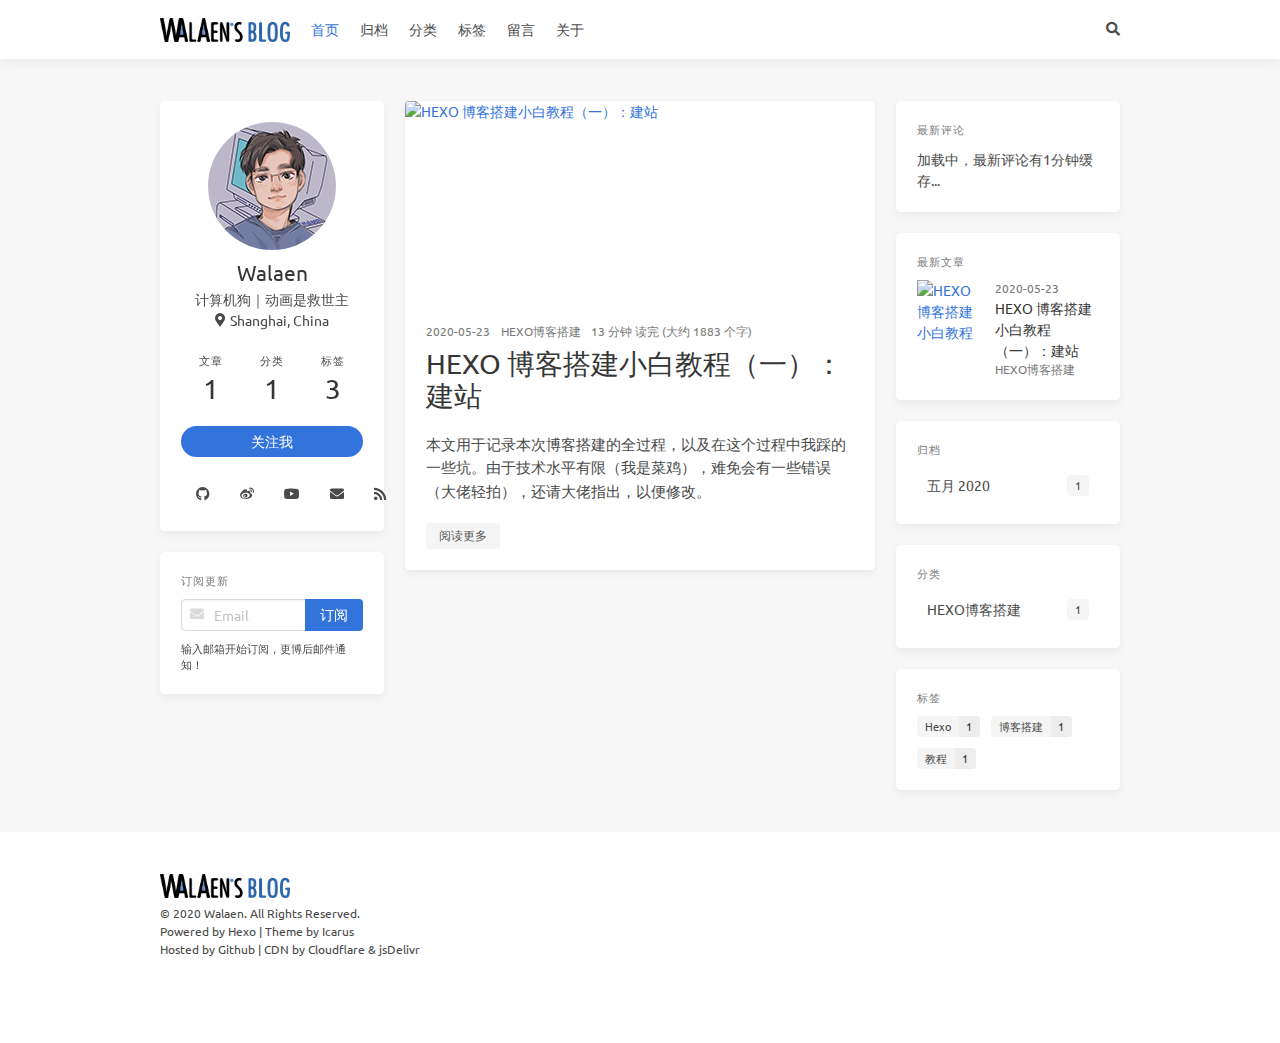
==== index.html @ 6ec8a06a "update 0523" ====
<!doctype html>
<html lang="zh"><head><meta charset="utf-8"><meta name="generator" content="Hexo 4.2.0"><meta name="viewport" content="width=device-width, initial-scale=1, maximum-scale=1"><meta><title>Walaen&#039;s blog</title><meta description="Walaen的个人博客，学习技术，分享生活"><meta property="og:type" content="blog"><meta property="og:title" content="Walaen&#039;s blog"><meta property="og:url" content="https://walaen.com/"><meta property="og:site_name" content="Walaen&#039;s blog"><meta property="og:description" content="Walaen的个人博客，学习技术，分享生活"><meta property="og:locale" content="zh_CN"><meta property="og:image" content="https://walaen.com/img/og_image.png"><meta property="article:author" content="Walaen"><meta property="article:tag" content="walaen"><meta property="article:tag" content="machine-learning"><meta property="article:tag" content="机器学习"><meta property="twitter:card" content="summary"><meta property="twitter:image" content="/img/og_image.png"><script type="application/ld+json">{"@context":"https://schema.org","@type":"BlogPosting","mainEntityOfPage":{"@type":"WebPage","@id":"https://walaen.com"},"headline":"Walaen's blog","image":["https://walaen.com/img/og_image.png"],"author":{"@type":"Person","name":"Walaen"},"description":"Walaen的个人博客，学习技术，分享生活"}</script><link rel="icon" href="/img/favicon.svg"><link rel="stylesheet" href="https://cdnjs.loli.net/ajax/libs/font-awesome/5.12.0/css/all.min.css"><link rel="stylesheet" href="https://cdn.jsdelivr.net/npm/highlight.js@9.12.0/styles/atom-one-dark.css"><link rel="stylesheet" href="https://fonts.loli.net/css2?family=Ubuntu:wght@400;600&amp;family=Source+Code+Pro"><link rel="stylesheet" href="/css/default.css"><style>body>.footer,body>.navbar,body>.section{opacity:0}</style><!--!--><!--!--><link rel="stylesheet" href="https://cdn.jsdelivr.net/npm/lightgallery@1.6.8/dist/css/lightgallery.min.css"><link rel="stylesheet" href="https://cdn.jsdelivr.net/npm/justifiedGallery@3.7.0/dist/css/justifiedGallery.min.css"><!--!--><script src="https://cdn.jsdelivr.net/npm/pace-js@1.0.2/pace.min.js"></script></head><body class="is-3-column"><nav class="navbar navbar-main"><div class="container"><div class="navbar-brand justify-content-center"><a class="navbar-item navbar-logo" href="/"><img src="/img/logo.png" alt="Walaen&#039;s blog" height="28"></a></div><div class="navbar-menu"><div class="navbar-start"><a class="navbar-item is-active" href="/">首页</a><a class="navbar-item" href="/archives">归档</a><a class="navbar-item" href="/categories">分类</a><a class="navbar-item" href="/tags">标签</a><a class="navbar-item" href="/message">留言</a><a class="navbar-item" href="/about">关于</a></div><div class="navbar-end"><a class="navbar-item search" title="搜索" href="javascript:;" rel="external nofollow noreferrer"><i class="fas fa-search"></i></a></div></div></div></nav><section class="section"><div class="container"><div class="columns"><div class="column order-2 column-main is-8-tablet is-9-desktop is-6-widescreen"><div class="card"><div class="card-image"><a class="image is-7by3" href="/posts/10365.html"><img class="thumbnail" src="https://cdn.jsdelivr.net/gh/walaen/blog-img/2020/20200520000636.png" alt="HEXO 博客搭建小白教程（一）：建站"></a></div><article class="card-content article" role="article"><div class="article-meta size-small is-uppercase level is-mobile"><div class="level-left"><time class="level-item" dateTime="2020-05-23T05:00:00.000Z" title="2020-05-23T05:00:00.000Z">2020-05-23</time><span class="level-item"><a class="link-muted" href="/categories/HEXO%E5%8D%9A%E5%AE%A2%E6%90%AD%E5%BB%BA/">HEXO博客搭建</a></span><span class="level-item">13 分钟 读完 (大约 1883 个字)</span></div></div><h1 class="title is-3 is-size-4-mobile"><a class="link-muted" href="/posts/10365.html">HEXO 博客搭建小白教程（一）：建站</a></h1><div class="content"><p>本文用于记录本次博客搭建的全过程，以及在这个过程中我踩的一些坑。由于技术水平有限（我是菜鸡），难免会有一些错误（大佬轻拍），还请大佬指出，以便修改。</p></div><a class="article-more button is-small size-small" href="/posts/10365.html#more">阅读更多</a></article></div></div><div class="column column-left is-4-tablet is-3-desktop is-3-widescreen  order-1 is-sticky"><!--!--><div class="card widget"><div class="card-content"><nav class="level"><div class="level-item has-text-centered flex-shrink-1"><div><figure class="image is-128x128 mx-auto mb-2"><img class="is-rounded" src="/img/avatar.png" alt="Walaen"></figure><p class="title is-size-4 is-block line-height-inherit">Walaen</p><p class="is-size-6 is-block">计算机狗｜动画是救世主</p><p class="is-size-6 is-flex justify-content-center"><i class="fas fa-map-marker-alt mr-1"></i><span>Shanghai, China</span></p></div></div></nav><nav class="level is-mobile"><div class="level-item has-text-centered is-marginless"><div><p class="heading">文章</p><a href="/archives"><p class="title">1</p></a></div></div><div class="level-item has-text-centered is-marginless"><div><p class="heading">分类</p><a href="/categories"><p class="title">1</p></a></div></div><div class="level-item has-text-centered is-marginless"><div><p class="heading">标签</p><a href="/tags"><p class="title">3</p></a></div></div></nav><div class="level"><a class="level-item button is-primary is-rounded" href="https://github.com/walaen" target="_blank" rel="noopener external nofollow noreferrer">关注我</a></div><div class="level is-mobile"><a class="level-item button is-transparent is-marginless" target="_blank" rel="noopener external nofollow noreferrer" title="Github" href="https://github.com/walaen"><i class="fab fa-github"></i></a><a class="level-item button is-transparent is-marginless" target="_blank" rel="noopener external nofollow noreferrer" title="Weibo" href="https://weibo.com/u/7431775168"><i class="fab fa-weibo"></i></a><a class="level-item button is-transparent is-marginless" target="_blank" rel="noopener external nofollow noreferrer" title="Bilibili" href="https://space.bilibili.com/14828141"><i class="fab fa-youtube"></i></a><a class="level-item button is-transparent is-marginless" target="_blank" rel="noopener" title="Email" href="mailto:admin@walaen.com"><i class="fa fa-envelope"></i></a><a class="level-item button is-transparent is-marginless" target="_blank" rel="noopener" title="RSS" href="/atom.xml"><i class="fas fa-rss"></i></a></div></div></div><div class="card widget"><div class="card-content"><div class="menu"><h3 class="menu-label">订阅更新</h3><form action="https://feedburner.google.com/fb/a/mailverify" method="post" target="popupwindow" onsubmit="window.open(&#039;https://feedburner.google.com/fb/a/mailverify?uri=WalaensBlog&#039;,&#039;popupwindow&#039;,&#039;scrollbars=yes,width=550,height=520&#039;);return true"><input type="hidden" value="WalaensBlog" name="uri"><input type="hidden" name="loc" value="en_US"><div class="field has-addons"><div class="control has-icons-left is-expanded"><input class="input" name="email" type="email" placeholder="Email"><span class="icon is-small is-left"><i class="fas fa-envelope"></i></span></div><div class="control"><input class="button is-primary" type="submit" value="订阅"></div></div><p class="help">输入邮箱开始订阅，更博后邮件通知！</p></form></div></div></div><div class="column-right-shadow is-hidden-widescreen"></div></div><div class="column column-right is-4-tablet is-3-desktop is-3-widescreen is-hidden-touch is-hidden-desktop-only order-3"><div class="card widget"><div class="card-content"><h3 class="menu-label">最新评论</h3><span class="body_hot_comment">加载中，最新评论有1分钟缓存...</span></div></div><div class="card widget"><div class="card-content"><h3 class="menu-label">最新文章</h3><article class="media"><a class="media-left" href="/posts/10365.html"><p class="image is-64x64"><img class="thumbnail" src="https://cdn.jsdelivr.net/gh/walaen/blog-img/2020/20200520000636.png" alt="HEXO 博客搭建小白教程（一）：建站"></p></a><div class="media-content size-small"><p><time dateTime="2020-05-23T05:00:00.000Z">2020-05-23</time></p><p class="title is-6"><a class="link-muted" href="/posts/10365.html">HEXO 博客搭建小白教程（一）：建站</a></p><p class="is-uppercase"><a class="link-muted" href="/categories/HEXO%E5%8D%9A%E5%AE%A2%E6%90%AD%E5%BB%BA/">HEXO博客搭建</a></p></div></article></div></div><div class="card widget"><div class="card-content"><div class="menu"><h3 class="menu-label">归档</h3><ul class="menu-list"><li><a class="level is-mobile is-marginless" href="/archives/2020/05/"><span class="level-start"><span class="level-item">五月 2020</span></span><span class="level-end"><span class="level-item tag">1</span></span></a></li></ul></div></div></div><div class="card widget"><div class="card-content"><div class="menu"><h3 class="menu-label">分类</h3><ul class="menu-list"><li><a class="level is-mobile is-marginless" href="/categories/HEXO%E5%8D%9A%E5%AE%A2%E6%90%AD%E5%BB%BA/"><span class="level-start"><span class="level-item">HEXO博客搭建</span></span><span class="level-end"><span class="level-item tag">1</span></span></a></li></ul></div></div></div><div class="card widget"><div class="card-content"><div class="menu"><h3 class="menu-label">标签</h3><div class="field is-grouped is-grouped-multiline"><div class="control"><a class="tags has-addons" href="/tags/Hexo/"><span class="tag">Hexo</span><span class="tag is-grey-lightest">1</span></a></div><div class="control"><a class="tags has-addons" href="/tags/%E5%8D%9A%E5%AE%A2%E6%90%AD%E5%BB%BA/"><span class="tag">博客搭建</span><span class="tag is-grey-lightest">1</span></a></div><div class="control"><a class="tags has-addons" href="/tags/%E6%95%99%E7%A8%8B/"><span class="tag">教程</span><span class="tag is-grey-lightest">1</span></a></div></div></div></div></div></div></div></div></section><footer class="footer"><div class="container"><div class="level"><div class="level-start"><a class="footer-logo is-block mb-2" href="/"><img src="/img/logo.png" alt="Walaen&#039;s blog" height="28"></a><p class="size-small"><span>&copy; 2020 Walaen</span>. All Rights Reserved.<br>Powered by Hexo | Theme by Icarus<br>Hosted by Github | CDN by Cloudflare &amp; jsDelivr</p></div><div class="level-end"></div></div></div></footer><script src="https://cdn.jsdelivr.net/npm/jquery@3.3.1/dist/jquery.min.js"></script><script src="https://cdn.jsdelivr.net/npm/moment@2.22.2/min/moment-with-locales.min.js"></script><script>moment.locale("zh-CN");</script><script>var IcarusThemeSettings = {
            site: {
                url: 'https://walaen.com',
                external_link: {"enable":true,"exclude":[]}
            },
            article: {
                highlight: {
                    clipboard: true,
                    fold: 'unfolded'
                }
            }
        };</script><script src="https://cdn.jsdelivr.net/npm/clipboard@2.0.4/dist/clipboard.min.js" defer></script><script src="/js/animation.js"></script><a id="back-to-top" title="回到顶端" href="javascript:;" rel="external nofollow noreferrer"><i class="fas fa-chevron-up"></i></a><script src="/js/back_to_top.js" defer></script><!--!--><script src="https://cdn.jsdelivr.net/npm/lightgallery@1.6.8/dist/js/lightgallery.min.js" defer></script><script src="https://cdn.jsdelivr.net/npm/justifiedGallery@3.7.0/dist/js/jquery.justifiedGallery.min.js" defer></script><script>window.addEventListener("load", () => {
            if (typeof $.fn.lightGallery === 'function') {
                $('.article').lightGallery({ selector: '.gallery-item' });
            }
            if (typeof $.fn.justifiedGallery === 'function') {
                if ($('.justified-gallery > p > .gallery-item').length) {
                    $('.justified-gallery > p > .gallery-item').unwrap();
                }
                $('.justified-gallery').justifiedGallery();
            }
        });</script><!--!--><!--!--><script src="/js/main.js" defer></script><div class="searchbox"><div class="searchbox-container"><div class="searchbox-header"><div class="searchbox-input-container"><input class="searchbox-input" type="text" placeholder="想要查找什么..."></div><a class="searchbox-close" href="javascript:;" rel="external nofollow noreferrer">×</a></div><div class="searchbox-body"></div></div></div><script src="/js/insight.js" defer></script><script>document.addEventListener('DOMContentLoaded', function () {
            loadInsight({"contentUrl":"/content.json"}, {"hint":"想要查找什么...","untitled":"(无标题)","posts":"文章","pages":"页面","categories":"分类","tags":"标签"});
        });</script></body></html>
---- css/default.css ----
@-moz-keyframes spinAround {
  from {
    transform: rotate(0deg);
  }
  to {
    transform: rotate(359deg);
  }
}
@-webkit-keyframes spinAround {
  from {
    transform: rotate(0deg);
  }
  to {
    transform: rotate(359deg);
  }
}
@-o-keyframes spinAround {
  from {
    transform: rotate(0deg);
  }
  to {
    transform: rotate(359deg);
  }
}
@keyframes spinAround {
  from {
    transform: rotate(0deg);
  }
  to {
    transform: rotate(359deg);
  }
}
.is-unselectable,
.breadcrumb,
.modal-close,
.pagination-previous,
.pagination-next,
.pagination-link,
.pagination-ellipsis,
.tabs,
.button,
.delete,
.file {
  -webkit-touch-callout: none;
  -webkit-user-select: none;
  -moz-user-select: none;
  -ms-user-select: none;
  user-select: none;
}
.navbar-link:not(.is-arrowless)::after,
.select:not(.is-multiple):not(.is-loading)::after {
  border: 3px solid transparent;
  border-radius: 2px;
  border-right: 0;
  border-top: 0;
  content: " ";
  display: block;
  height: 0.625em;
  margin-top: -0.4375em;
  pointer-events: none;
  position: absolute;
  top: 50%;
  transform: rotate(-45deg);
  transform-origin: center;
  width: 0.625em;
}
.breadcrumb:not(:last-child),
.level:not(:last-child),
.list:not(:last-child),
.message:not(:last-child),
.pagination:not(:last-child),
.tabs:not(:last-child),
.box:not(:last-child),
.content:not(:last-child),
.notification:not(:last-child),
.progress:not(:last-child),
.table:not(:last-child),
.table-container:not(:last-child),
.title:not(:last-child),
.subtitle:not(:last-child),
.block:not(:last-child),
.highlight:not(:last-child) {
  margin-bottom: 1.5rem;
}
.modal-close,
.delete {
  -moz-appearance: none;
  -webkit-appearance: none;
  background-color: rgba(10,10,10,0.2);
  border: none;
  border-radius: 290486px;
  cursor: pointer;
  pointer-events: auto;
  display: inline-block;
  flex-grow: 0;
  flex-shrink: 0;
  font-size: 0;
  height: 20px;
  max-height: 20px;
  max-width: 20px;
  min-height: 20px;
  min-width: 20px;
  outline: none;
  position: relative;
  vertical-align: top;
  width: 20px;
}
.modal-close::before,
.delete::before,
.modal-close::after,
.delete::after {
  background-color: #fff;
  content: "";
  display: block;
  left: 50%;
  position: absolute;
  top: 50%;
  transform: translateX(-50%) translateY(-50%) rotate(45deg);
  transform-origin: center center;
}
.modal-close::before,
.delete::before {
  height: 2px;
  width: 50%;
}
.modal-close::after,
.delete::after {
  height: 50%;
  width: 2px;
}
.modal-close:hover,
.delete:hover,
.modal-close:focus,
.delete:focus {
  background-color: rgba(10,10,10,0.3);
}
.modal-close:active,
.delete:active {
  background-color: rgba(10,10,10,0.4);
}
.modal-close.is-small,
.delete.is-small {
  height: 16px;
  max-height: 16px;
  max-width: 16px;
  min-height: 16px;
  min-width: 16px;
  width: 16px;
}
.modal-close.is-medium,
.delete.is-medium {
  height: 24px;
  max-height: 24px;
  max-width: 24px;
  min-height: 24px;
  min-width: 24px;
  width: 24px;
}
.modal-close.is-large,
.delete.is-large {
  height: 32px;
  max-height: 32px;
  max-width: 32px;
  min-height: 32px;
  min-width: 32px;
  width: 32px;
}
.button.is-loading::after,
.loader,
.select.is-loading::after,
.control.is-loading::after {
  animation: spinAround 500ms infinite linear;
  border: 2px solid #dbdbdb;
  border-radius: 290486px;
  border-right-color: transparent;
  border-top-color: transparent;
  content: "";
  display: block;
  height: 1em;
  position: relative;
  width: 1em;
}
.is-overlay,
.modal,
.modal-background,
.image.is-square img,
.image.is-1by1 img,
.image.is-5by4 img,
.image.is-4by3 img,
.image.is-3by2 img,
.image.is-5by3 img,
.image.is-16by9 img,
.image.is-2by1 img,
.image.is-3by1 img,
.image.is-4by5 img,
.image.is-3by4 img,
.image.is-2by3 img,
.image.is-3by5 img,
.image.is-9by16 img,
.image.is-1by2 img,
.image.is-1by3 img,
.image.is-square .has-ratio,
.image.is-1by1 .has-ratio,
.image.is-5by4 .has-ratio,
.image.is-4by3 .has-ratio,
.image.is-3by2 .has-ratio,
.image.is-5by3 .has-ratio,
.image.is-16by9 .has-ratio,
.image.is-2by1 .has-ratio,
.image.is-3by1 .has-ratio,
.image.is-4by5 .has-ratio,
.image.is-3by4 .has-ratio,
.image.is-2by3 .has-ratio,
.image.is-3by5 .has-ratio,
.image.is-9by16 .has-ratio,
.image.is-1by2 .has-ratio,
.image.is-1by3 .has-ratio,
.hero-video {
  bottom: 0;
  left: 0;
  position: absolute;
  right: 0;
  top: 0;
}
.pagination-previous,
.pagination-next,
.pagination-link,
.pagination-ellipsis,
.button,
.input,
.textarea,
.select select,
.file-cta,
.file-name {
  -moz-appearance: none;
  -webkit-appearance: none;
  align-items: center;
  border: 1px solid transparent;
  border-radius: 4px;
  box-shadow: none;
  display: inline-flex;
  font-size: 1rem;
  height: 2.25em;
  justify-content: flex-start;
  line-height: 1.5;
  padding-bottom: calc(0.5em - 1px);
  padding-left: calc(0.75em - 1px);
  padding-right: calc(0.75em - 1px);
  padding-top: calc(0.5em - 1px);
  position: relative;
  vertical-align: top;
}
.pagination-previous:focus,
.pagination-next:focus,
.pagination-link:focus,
.pagination-ellipsis:focus,
.button:focus,
.input:focus,
.textarea:focus,
.select select:focus,
.file-cta:focus,
.file-name:focus,
.pagination-previous.is-focused,
.pagination-next.is-focused,
.pagination-link.is-focused,
.pagination-ellipsis.is-focused,
.button.is-focused,
.input.is-focused,
.textarea.is-focused,
.select select.is-focused,
.file-cta.is-focused,
.file-name.is-focused,
.pagination-previous:active,
.pagination-next:active,
.pagination-link:active,
.pagination-ellipsis:active,
.button:active,
.input:active,
.textarea:active,
.select select:active,
.file-cta:active,
.file-name:active,
.pagination-previous.is-active,
.pagination-next.is-active,
.pagination-link.is-active,
.pagination-ellipsis.is-active,
.button.is-active,
.input.is-active,
.textarea.is-active,
.select select.is-active,
.file-cta.is-active,
.file-name.is-active {
  outline: none;
}
.pagination-previous[disabled],
.pagination-next[disabled],
.pagination-link[disabled],
.pagination-ellipsis[disabled],
.button[disabled],
.input[disabled],
.textarea[disabled],
.select select[disabled],
.file-cta[disabled],
.file-name[disabled],
fieldset[disabled] .pagination-previous,
fieldset[disabled] .pagination-next,
fieldset[disabled] .pagination-link,
fieldset[disabled] .pagination-ellipsis,
fieldset[disabled] .button,
fieldset[disabled] .input,
fieldset[disabled] .textarea,
fieldset[disabled] .select select,
fieldset[disabled] .file-cta,
fieldset[disabled] .file-name {
  cursor: not-allowed;
}
/* minireset.css v0.0.6 | MIT License | github.com/jgthms/minireset.css */
html,
body,
p,
ol,
ul,
li,
dl,
dt,
dd,
blockquote,
figure,
fieldset,
legend,
textarea,
pre,
iframe,
hr,
h1,
h2,
h3,
h4,
h5,
h6 {
  margin: 0;
  padding: 0;
}
h1,
h2,
h3,
h4,
h5,
h6 {
  font-size: 100%;
  font-weight: normal;
}
ul {
  list-style: none;
}
button,
input,
select,
textarea {
  margin: 0;
}
html {
  box-sizing: border-box;
}
*,
*::before,
*::after {
  box-sizing: inherit;
}
img,
video {
  height: auto;
  max-width: 100%;
}
iframe {
  border: 0;
}
table {
  border-collapse: collapse;
  border-spacing: 0;
}
td,
th {
  padding: 0;
}
td:not([align]),
th:not([align]) {
  text-align: left;
}
html {
  background-color: #f7f7f7;
  font-size: 14px;
  -moz-osx-font-smoothing: grayscale;
  -webkit-font-smoothing: antialiased;
  min-width: 300px;
  overflow-x: hidden;
  overflow-y: scroll;
  text-rendering: optimizeLegibility;
  text-size-adjust: 100%;
}
article,
aside,
figure,
footer,
header,
hgroup,
section {
  display: block;
}
body,
button,
input,
select,
textarea {
  font-family: Ubuntu, Roboto, 'Open Sans', 'Microsoft YaHei', sans-serif;
}
code,
pre {
  -moz-osx-font-smoothing: auto;
  -webkit-font-smoothing: auto;
  font-family: 'Source Code Pro', monospace, 'Microsoft YaHei';
}
body {
  color: #4a4a4a;
  font-size: 1em;
  font-weight: 400;
  line-height: 1.5;
}
a {
  color: #3273dc;
  cursor: pointer;
  text-decoration: none;
}
a strong {
  color: currentColor;
}
a:hover {
  color: #363636;
}
code {
  background-color: #f5f5f5;
  color: #f14668;
  font-size: 0.875em;
  font-weight: normal;
  padding: 0.25em 0.5em 0.25em;
}
hr {
  background-color: #f5f5f5;
  border: none;
  display: block;
  height: 2px;
  margin: 1.5rem 0;
}
img {
  height: auto;
  max-width: 100%;
}
input[type="checkbox"],
input[type="radio"] {
  vertical-align: baseline;
}
small {
  font-size: 0.875em;
}
span {
  font-style: inherit;
  font-weight: inherit;
}
strong {
  color: #363636;
  font-weight: 700;
}
fieldset {
  border: none;
}
pre {
  -webkit-overflow-scrolling: touch;
  background-color: #f5f5f5;
  color: #4a4a4a;
  font-size: 0.875em;
  overflow-x: auto;
  padding: 1.25rem 1.5rem;
  white-space: pre;
  word-wrap: normal;
}
pre code {
  background-color: transparent;
  color: currentColor;
  font-size: 1em;
  padding: 0;
}
table td,
table th {
  vertical-align: top;
}
table td:not([align]),
table th:not([align]) {
  text-align: left;
}
table th {
  color: #363636;
}
.is-clearfix::after {
  clear: both;
  content: " ";
  display: table;
}
.is-pulled-left {
  float: left !important;
}
.is-pulled-right {
  float: right !important;
}
.is-clipped {
  overflow: hidden !important;
}
.is-size-1 {
  font-size: 3rem !important;
}
.is-size-2 {
  font-size: 2.5rem !important;
}
.is-size-3 {
  font-size: 2rem !important;
}
.is-size-4 {
  font-size: 1.5rem !important;
}
.is-size-5 {
  font-size: 1.25rem !important;
}
.is-size-6 {
  font-size: 1rem !important;
}
.is-size-7 {
  font-size: 0.75rem !important;
}
@media screen and (max-width: 768px) {
  .is-size-1-mobile {
    font-size: 3rem !important;
  }
  .is-size-2-mobile {
    font-size: 2.5rem !important;
  }
  .is-size-3-mobile {
    font-size: 2rem !important;
  }
  .is-size-4-mobile {
    font-size: 1.5rem !important;
  }
  .is-size-5-mobile {
    font-size: 1.25rem !important;
  }
  .is-size-6-mobile {
    font-size: 1rem !important;
  }
  .is-size-7-mobile {
    font-size: 0.75rem !important;
  }
}
@media screen and (min-width: 769px), print {
  .is-size-1-tablet {
    font-size: 3rem !important;
  }
  .is-size-2-tablet {
    font-size: 2.5rem !important;
  }
  .is-size-3-tablet {
    font-size: 2rem !important;
  }
  .is-size-4-tablet {
    font-size: 1.5rem !important;
  }
  .is-size-5-tablet {
    font-size: 1.25rem !important;
  }
  .is-size-6-tablet {
    font-size: 1rem !important;
  }
  .is-size-7-tablet {
    font-size: 0.75rem !important;
  }
}
@media screen and (max-width: 1087px) {
  .is-size-1-touch {
    font-size: 3rem !important;
  }
  .is-size-2-touch {
    font-size: 2.5rem !important;
  }
  .is-size-3-touch {
    font-size: 2rem !important;
  }
  .is-size-4-touch {
    font-size: 1.5rem !important;
  }
  .is-size-5-touch {
    font-size: 1.25rem !important;
  }
  .is-size-6-touch {
    font-size: 1rem !important;
  }
  .is-size-7-touch {
    font-size: 0.75rem !important;
  }
}
@media screen and (min-width: 1088px) {
  .is-size-1-desktop {
    font-size: 3rem !important;
  }
  .is-size-2-desktop {
    font-size: 2.5rem !important;
  }
  .is-size-3-desktop {
    font-size: 2rem !important;
  }
  .is-size-4-desktop {
    font-size: 1.5rem !important;
  }
  .is-size-5-desktop {
    font-size: 1.25rem !important;
  }
  .is-size-6-desktop {
    font-size: 1rem !important;
  }
  .is-size-7-desktop {
    font-size: 0.75rem !important;
  }
}
@media screen and (min-width: 1280px) {
  .is-size-1-widescreen {
    font-size: 3rem !important;
  }
  .is-size-2-widescreen {
    font-size: 2.5rem !important;
  }
  .is-size-3-widescreen {
    font-size: 2rem !important;
  }
  .is-size-4-widescreen {
    font-size: 1.5rem !important;
  }
  .is-size-5-widescreen {
    font-size: 1.25rem !important;
  }
  .is-size-6-widescreen {
    font-size: 1rem !important;
  }
  .is-size-7-widescreen {
    font-size: 0.75rem !important;
  }
}
@media screen and (min-width: 1472px) {
  .is-size-1-fullhd {
    font-size: 3rem !important;
  }
  .is-size-2-fullhd {
    font-size: 2.5rem !important;
  }
  .is-size-3-fullhd {
    font-size: 2rem !important;
  }
  .is-size-4-fullhd {
    font-size: 1.5rem !important;
  }
  .is-size-5-fullhd {
    font-size: 1.25rem !important;
  }
  .is-size-6-fullhd {
    font-size: 1rem !important;
  }
  .is-size-7-fullhd {
    font-size: 0.75rem !important;
  }
}
.has-text-centered {
  text-align: center !important;
}
.has-text-justified {
  text-align: justify !important;
}
.has-text-left {
  text-align: left !important;
}
.has-text-right {
  text-align: right !important;
}
@media screen and (max-width: 768px) {
  .has-text-centered-mobile {
    text-align: center !important;
  }
}
@media screen and (min-width: 769px), print {
  .has-text-centered-tablet {
    text-align: center !important;
  }
}
@media screen and (min-width: 769px) and (max-width: 1087px) {
  .has-text-centered-tablet-only {
    text-align: center !important;
  }
}
@media screen and (max-width: 1087px) {
  .has-text-centered-touch {
    text-align: center !important;
  }
}
@media screen and (min-width: 1088px) {
  .has-text-centered-desktop {
    text-align: center !important;
  }
}
@media screen and (min-width: 1088px) and (max-width: 1279px) {
  .has-text-centered-desktop-only {
    text-align: center !important;
  }
}
@media screen and (min-width: 1280px) {
  .has-text-centered-widescreen {
    text-align: center !important;
  }
}
@media screen and (min-width: 1280px) and (max-width: 1471px) {
  .has-text-centered-widescreen-only {
    text-align: center !important;
  }
}
@media screen and (min-width: 1472px) {
  .has-text-centered-fullhd {
    text-align: center !important;
  }
}
@media screen and (max-width: 768px) {
  .has-text-justified-mobile {
    text-align: justify !important;
  }
}
@media screen and (min-width: 769px), print {
  .has-text-justified-tablet {
    text-align: justify !important;
  }
}
@media screen and (min-width: 769px) and (max-width: 1087px) {
  .has-text-justified-tablet-only {
    text-align: justify !important;
  }
}
@media screen and (max-width: 1087px) {
  .has-text-justified-touch {
    text-align: justify !important;
  }
}
@media screen and (min-width: 1088px) {
  .has-text-justified-desktop {
    text-align: justify !important;
  }
}
@media screen and (min-width: 1088px) and (max-width: 1279px) {
  .has-text-justified-desktop-only {
    text-align: justify !important;
  }
}
@media screen and (min-width: 1280px) {
  .has-text-justified-widescreen {
    text-align: justify !important;
  }
}
@media screen and (min-width: 1280px) and (max-width: 1471px) {
  .has-text-justified-widescreen-only {
    text-align: justify !important;
  }
}
@media screen and (min-width: 1472px) {
  .has-text-justified-fullhd {
    text-align: justify !important;
  }
}
@media screen and (max-width: 768px) {
  .has-text-left-mobile {
    text-align: left !important;
  }
}
@media screen and (min-width: 769px), print {
  .has-text-left-tablet {
    text-align: left !important;
  }
}
@media screen and (min-width: 769px) and (max-width: 1087px) {
  .has-text-left-tablet-only {
    text-align: left !important;
  }
}
@media screen and (max-width: 1087px) {
  .has-text-left-touch {
    text-align: left !important;
  }
}
@media screen and (min-width: 1088px) {
  .has-text-left-desktop {
    text-align: left !important;
  }
}
@media screen and (min-width: 1088px) and (max-width: 1279px) {
  .has-text-left-desktop-only {
    text-align: left !important;
  }
}
@media screen and (min-width: 1280px) {
  .has-text-left-widescreen {
    text-align: left !important;
  }
}
@media screen and (min-width: 1280px) and (max-width: 1471px) {
  .has-text-left-widescreen-only {
    text-align: left !important;
  }
}
@media screen and (min-width: 1472px) {
  .has-text-left-fullhd {
    text-align: left !important;
  }
}
@media screen and (max-width: 768px) {
  .has-text-right-mobile {
    text-align: right !important;
  }
}
@media screen and (min-width: 769px), print {
  .has-text-right-tablet {
    text-align: right !important;
  }
}
@media screen and (min-width: 769px) and (max-width: 1087px) {
  .has-text-right-tablet-only {
    text-align: right !important;
  }
}
@media screen and (max-width: 1087px) {
  .has-text-right-touch {
    text-align: right !important;
  }
}
@media screen and (min-width: 1088px) {
  .has-text-right-desktop {
    text-align: right !important;
  }
}
@media screen and (min-width: 1088px) and (max-width: 1279px) {
  .has-text-right-desktop-only {
    text-align: right !important;
  }
}
@media screen and (min-width: 1280px) {
  .has-text-right-widescreen {
    text-align: right !important;
  }
}
@media screen and (min-width: 1280px) and (max-width: 1471px) {
  .has-text-right-widescreen-only {
    text-align: right !important;
  }
}
@media screen and (min-width: 1472px) {
  .has-text-right-fullhd {
    text-align: right !important;
  }
}
.is-capitalized {
  text-transform: capitalize !important;
}
.is-lowercase {
  text-transform: lowercase !important;
}
.is-uppercase {
  text-transform: uppercase !important;
}
.is-italic {
  font-style: italic !important;
}
.has-text-white {
  color: #fff !important;
}
a.has-text-white:hover,
a.has-text-white:focus {
  color: #e6e6e6 !important;
}
.has-background-white {
  background-color: #fff !important;
}
.has-text-black {
  color: #0a0a0a !important;
}
a.has-text-black:hover,
a.has-text-black:focus {
  color: #000 !important;
}
.has-background-black {
  background-color: #0a0a0a !important;
}
.has-text-light {
  color: #f5f5f5 !important;
}
a.has-text-light:hover,
a.has-text-light:focus {
  color: #dbdbdb !important;
}
.has-background-light {
  background-color: #f5f5f5 !important;
}
.has-text-dark {
  color: #363636 !important;
}
a.has-text-dark:hover,
a.has-text-dark:focus {
  color: #1c1c1c !important;
}
.has-background-dark {
  background-color: #363636 !important;
}
.has-text-primary {
  color: #3273dc !important;
}
a.has-text-primary:hover,
a.has-text-primary:focus {
  color: #205bbc !important;
}
.has-background-primary {
  background-color: #3273dc !important;
}
.has-text-link {
  color: #3273dc !important;
}
a.has-text-link:hover,
a.has-text-link:focus {
  color: #205bbc !important;
}
.has-background-link {
  background-color: #3273dc !important;
}
.has-text-info {
  color: #3298dc !important;
}
a.has-text-info:hover,
a.has-text-info:focus {
  color: #207dbc !important;
}
.has-background-info {
  background-color: #3298dc !important;
}
.has-text-success {
  color: #48c774 !important;
}
a.has-text-success:hover,
a.has-text-success:focus {
  color: #34a85c !important;
}
.has-background-success {
  background-color: #48c774 !important;
}
.has-text-warning {
  color: #ffdd57 !important;
}
a.has-text-warning:hover,
a.has-text-warning:focus {
  color: #ffd324 !important;
}
.has-background-warning {
  background-color: #ffdd57 !important;
}
.has-text-danger {
  color: #f14668 !important;
}
a.has-text-danger:hover,
a.has-text-danger:focus {
  color: #ee1742 !important;
}
.has-background-danger {
  background-color: #f14668 !important;
}
.has-text-grey-lightest {
  color: #ededed !important;
}
a.has-text-grey-lightest:hover,
a.has-text-grey-lightest:focus {
  color: #d4d4d4 !important;
}
.has-background-grey-lightest {
  background-color: #ededed !important;
}
.has-text-black-bis {
  color: #121212 !important;
}
.has-background-black-bis {
  background-color: #121212 !important;
}
.has-text-black-ter {
  color: #242424 !important;
}
.has-background-black-ter {
  background-color: #242424 !important;
}
.has-text-grey-darker {
  color: #363636 !important;
}
.has-background-grey-darker {
  background-color: #363636 !important;
}
.has-text-grey-dark {
  color: #4a4a4a !important;
}
.has-background-grey-dark {
  background-color: #4a4a4a !important;
}
.has-text-grey {
  color: #7a7a7a !important;
}
.has-background-grey {
  background-color: #7a7a7a !important;
}
.has-text-grey-light {
  color: #b5b5b5 !important;
}
.has-background-grey-light {
  background-color: #b5b5b5 !important;
}
.has-text-grey-lighter {
  color: #dbdbdb !important;
}
.has-background-grey-lighter {
  background-color: #dbdbdb !important;
}
.has-text-white-ter {
  color: #f5f5f5 !important;
}
.has-background-white-ter {
  background-color: #f5f5f5 !important;
}
.has-text-white-bis {
  color: #fafafa !important;
}
.has-background-white-bis {
  background-color: #fafafa !important;
}
.has-text-weight-light {
  font-weight: 300 !important;
}
.has-text-weight-normal {
  font-weight: 400 !important;
}
.has-text-weight-medium {
  font-weight: 500 !important;
}
.has-text-weight-semibold {
  font-weight: 600 !important;
}
.has-text-weight-bold {
  font-weight: 700 !important;
}
.is-family-primary {
  font-family: Ubuntu, Roboto, 'Open Sans', 'Microsoft YaHei', sans-serif !important;
}
.is-family-secondary {
  font-family: Ubuntu, Roboto, 'Open Sans', 'Microsoft YaHei', sans-serif !important;
}
.is-family-sans-serif {
  font-family: Ubuntu, Roboto, 'Open Sans', 'Microsoft YaHei', sans-serif !important;
}
.is-family-monospace {
  font-family: monospace !important;
}
.is-family-code {
  font-family: 'Source Code Pro', monospace, 'Microsoft YaHei' !important;
}
.is-block {
  display: block !important;
}
@media screen and (max-width: 768px) {
  .is-block-mobile {
    display: block !important;
  }
}
@media screen and (min-width: 769px), print {
  .is-block-tablet {
    display: block !important;
  }
}
@media screen and (min-width: 769px) and (max-width: 1087px) {
  .is-block-tablet-only {
    display: block !important;
  }
}
@media screen and (max-width: 1087px) {
  .is-block-touch {
    display: block !important;
  }
}
@media screen and (min-width: 1088px) {
  .is-block-desktop {
    display: block !important;
  }
}
@media screen and (min-width: 1088px) and (max-width: 1279px) {
  .is-block-desktop-only {
    display: block !important;
  }
}
@media screen and (min-width: 1280px) {
  .is-block-widescreen {
    display: block !important;
  }
}
@media screen and (min-width: 1280px) and (max-width: 1471px) {
  .is-block-widescreen-only {
    display: block !important;
  }
}
@media screen and (min-width: 1472px) {
  .is-block-fullhd {
    display: block !important;
  }
}
.is-flex {
  display: flex !important;
}
@media screen and (max-width: 768px) {
  .is-flex-mobile {
    display: flex !important;
  }
}
@media screen and (min-width: 769px), print {
  .is-flex-tablet {
    display: flex !important;
  }
}
@media screen and (min-width: 769px) and (max-width: 1087px) {
  .is-flex-tablet-only {
    display: flex !important;
  }
}
@media screen and (max-width: 1087px) {
  .is-flex-touch {
    display: flex !important;
  }
}
@media screen and (min-width: 1088px) {
  .is-flex-desktop {
    display: flex !important;
  }
}
@media screen and (min-width: 1088px) and (max-width: 1279px) {
  .is-flex-desktop-only {
    display: flex !important;
  }
}
@media screen and (min-width: 1280px) {
  .is-flex-widescreen {
    display: flex !important;
  }
}
@media screen and (min-width: 1280px) and (max-width: 1471px) {
  .is-flex-widescreen-only {
    display: flex !important;
  }
}
@media screen and (min-width: 1472px) {
  .is-flex-fullhd {
    display: flex !important;
  }
}
.is-inline {
  display: inline !important;
}
@media screen and (max-width: 768px) {
  .is-inline-mobile {
    display: inline !important;
  }
}
@media screen and (min-width: 769px), print {
  .is-inline-tablet {
    display: inline !important;
  }
}
@media screen and (min-width: 769px) and (max-width: 1087px) {
  .is-inline-tablet-only {
    display: inline !important;
  }
}
@media screen and (max-width: 1087px) {
  .is-inline-touch {
    display: inline !important;
  }
}
@media screen and (min-width: 1088px) {
  .is-inline-desktop {
    display: inline !important;
  }
}
@media screen and (min-width: 1088px) and (max-width: 1279px) {
  .is-inline-desktop-only {
    display: inline !important;
  }
}
@media screen and (min-width: 1280px) {
  .is-inline-widescreen {
    display: inline !important;
  }
}
@media screen and (min-width: 1280px) and (max-width: 1471px) {
  .is-inline-widescreen-only {
    display: inline !important;
  }
}
@media screen and (min-width: 1472px) {
  .is-inline-fullhd {
    display: inline !important;
  }
}
.is-inline-block {
  display: inline-block !important;
}
@media screen and (max-width: 768px) {
  .is-inline-block-mobile {
    display: inline-block !important;
  }
}
@media screen and (min-width: 769px), print {
  .is-inline-block-tablet {
    display: inline-block !important;
  }
}
@media screen and (min-width: 769px) and (max-width: 1087px) {
  .is-inline-block-tablet-only {
    display: inline-block !important;
  }
}
@media screen and (max-width: 1087px) {
  .is-inline-block-touch {
    display: inline-block !important;
  }
}
@media screen and (min-width: 1088px) {
  .is-inline-block-desktop {
    display: inline-block !important;
  }
}
@media screen and (min-width: 1088px) and (max-width: 1279px) {
  .is-inline-block-desktop-only {
    display: inline-block !important;
  }
}
@media screen and (min-width: 1280px) {
  .is-inline-block-widescreen {
    display: inline-block !important;
  }
}
@media screen and (min-width: 1280px) and (max-width: 1471px) {
  .is-inline-block-widescreen-only {
    display: inline-block !important;
  }
}
@media screen and (min-width: 1472px) {
  .is-inline-block-fullhd {
    display: inline-block !important;
  }
}
.is-inline-flex {
  display: inline-flex !important;
}
@media screen and (max-width: 768px) {
  .is-inline-flex-mobile {
    display: inline-flex !important;
  }
}
@media screen and (min-width: 769px), print {
  .is-inline-flex-tablet {
    display: inline-flex !important;
  }
}
@media screen and (min-width: 769px) and (max-width: 1087px) {
  .is-inline-flex-tablet-only {
    display: inline-flex !important;
  }
}
@media screen and (max-width: 1087px) {
  .is-inline-flex-touch {
    display: inline-flex !important;
  }
}
@media screen and (min-width: 1088px) {
  .is-inline-flex-desktop {
    display: inline-flex !important;
  }
}
@media screen and (min-width: 1088px) and (max-width: 1279px) {
  .is-inline-flex-desktop-only {
    display: inline-flex !important;
  }
}
@media screen and (min-width: 1280px) {
  .is-inline-flex-widescreen {
    display: inline-flex !important;
  }
}
@media screen and (min-width: 1280px) and (max-width: 1471px) {
  .is-inline-flex-widescreen-only {
    display: inline-flex !important;
  }
}
@media screen and (min-width: 1472px) {
  .is-inline-flex-fullhd {
    display: inline-flex !important;
  }
}
.is-hidden {
  display: none !important;
}
.is-sr-only {
  border: none !important;
  clip: rect(0, 0, 0, 0) !important;
  height: 0.01em !important;
  overflow: hidden !important;
  padding: 0 !important;
  position: absolute !important;
  white-space: nowrap !important;
  width: 0.01em !important;
}
@media screen and (max-width: 768px) {
  .is-hidden-mobile {
    display: none !important;
  }
}
@media screen and (min-width: 769px), print {
  .is-hidden-tablet {
    display: none !important;
  }
}
@media screen and (min-width: 769px) and (max-width: 1087px) {
  .is-hidden-tablet-only {
    display: none !important;
  }
}
@media screen and (max-width: 1087px) {
  .is-hidden-touch {
    display: none !important;
  }
}
@media screen and (min-width: 1088px) {
  .is-hidden-desktop {
    display: none !important;
  }
}
@media screen and (min-width: 1088px) and (max-width: 1279px) {
  .is-hidden-desktop-only {
    display: none !important;
  }
}
@media screen and (min-width: 1280px) {
  .is-hidden-widescreen {
    display: none !important;
  }
}
@media screen and (min-width: 1280px) and (max-width: 1471px) {
  .is-hidden-widescreen-only {
    display: none !important;
  }
}
@media screen and (min-width: 1472px) {
  .is-hidden-fullhd {
    display: none !important;
  }
}
.is-invisible {
  visibility: hidden !important;
}
@media screen and (max-width: 768px) {
  .is-invisible-mobile {
    visibility: hidden !important;
  }
}
@media screen and (min-width: 769px), print {
  .is-invisible-tablet {
    visibility: hidden !important;
  }
}
@media screen and (min-width: 769px) and (max-width: 1087px) {
  .is-invisible-tablet-only {
    visibility: hidden !important;
  }
}
@media screen and (max-width: 1087px) {
  .is-invisible-touch {
    visibility: hidden !important;
  }
}
@media screen and (min-width: 1088px) {
  .is-invisible-desktop {
    visibility: hidden !important;
  }
}
@media screen and (min-width: 1088px) and (max-width: 1279px) {
  .is-invisible-desktop-only {
    visibility: hidden !important;
  }
}
@media screen and (min-width: 1280px) {
  .is-invisible-widescreen {
    visibility: hidden !important;
  }
}
@media screen and (min-width: 1280px) and (max-width: 1471px) {
  .is-invisible-widescreen-only {
    visibility: hidden !important;
  }
}
@media screen and (min-width: 1472px) {
  .is-invisible-fullhd {
    visibility: hidden !important;
  }
}
.is-marginless {
  margin: 0 !important;
}
.is-paddingless {
  padding: 0 !important;
}
.is-radiusless {
  border-radius: 0 !important;
}
.is-shadowless {
  box-shadow: none !important;
}
.is-relative {
  position: relative !important;
}
.breadcrumb {
  font-size: 1rem;
  white-space: nowrap;
}
.breadcrumb a {
  align-items: center;
  color: #3273dc;
  display: flex;
  justify-content: center;
  padding: 0 0.75em;
}
.breadcrumb a:hover {
  color: #363636;
}
.breadcrumb li {
  align-items: center;
  display: flex;
}
.breadcrumb li:first-child a {
  padding-left: 0;
}
.breadcrumb li.is-active a {
  color: #363636;
  cursor: default;
  pointer-events: none;
}
.breadcrumb li + li::before {
  color: #b5b5b5;
  content: "\0002f";
}
.breadcrumb ul,
.breadcrumb ol {
  align-items: flex-start;
  display: flex;
  flex-wrap: wrap;
  justify-content: flex-start;
}
.breadcrumb .icon:first-child {
  margin-right: 0.5em;
}
.breadcrumb .icon:last-child {
  margin-left: 0.5em;
}
.breadcrumb.is-centered ol,
.breadcrumb.is-centered ul {
  justify-content: center;
}
.breadcrumb.is-right ol,
.breadcrumb.is-right ul {
  justify-content: flex-end;
}
.breadcrumb.is-small {
  font-size: 0.75rem;
}
.breadcrumb.is-medium {
  font-size: 1.25rem;
}
.breadcrumb.is-large {
  font-size: 1.5rem;
}
.breadcrumb.has-arrow-separator li + li::before {
  content: "\02192";
}
.breadcrumb.has-bullet-separator li + li::before {
  content: "\02022";
}
.breadcrumb.has-dot-separator li + li::before {
  content: "\000b7";
}
.breadcrumb.has-succeeds-separator li + li::before {
  content: "\0227B";
}
.card {
  background-color: #fff;
  box-shadow: 0 4px 10px rgba(0,0,0,0.05), 0 0 1px rgba(0,0,0,0.1);
  color: #4a4a4a;
  max-width: 100%;
  position: relative;
}
.card-header {
  background-color: transparent;
  align-items: stretch;
  box-shadow: 0 0.125em 0.25em rgba(10,10,10,0.1);
  display: flex;
}
.card-header-title {
  align-items: center;
  color: #363636;
  display: flex;
  flex-grow: 1;
  font-weight: 700;
  padding: 0.75rem 1rem;
}
.card-header-title.is-centered {
  justify-content: center;
}
.card-header-icon {
  align-items: center;
  cursor: pointer;
  display: flex;
  justify-content: center;
  padding: 0.75rem 1rem;
}
.card-image {
  display: block;
  position: relative;
}
.card-content {
  background-color: transparent;
  padding: 1.5rem;
}
.card-footer {
  background-color: transparent;
  border-top: 1px solid #ededed;
  align-items: stretch;
  display: flex;
}
.card-footer-item {
  align-items: center;
  display: flex;
  flex-basis: 0;
  flex-grow: 1;
  flex-shrink: 0;
  justify-content: center;
  padding: 0.75rem;
}
.card-footer-item:not(:last-child) {
  border-right: 1px solid #ededed;
}
.card .media:not(:last-child) {
  margin-bottom: 0.75rem;
}
.dropdown {
  display: inline-flex;
  position: relative;
  vertical-align: top;
}
.dropdown.is-active .dropdown-menu,
.dropdown.is-hoverable:hover .dropdown-menu {
  display: block;
}
.dropdown.is-right .dropdown-menu {
  left: auto;
  right: 0;
}
.dropdown.is-up .dropdown-menu {
  bottom: 100%;
  padding-bottom: 4px;
  padding-top: initial;
  top: auto;
}
.dropdown-menu {
  display: none;
  left: 0;
  min-width: 12rem;
  padding-top: 4px;
  position: absolute;
  top: 100%;
  z-index: 20;
}
.dropdown-content {
  background-color: #fff;
  border-radius: 4px;
  box-shadow: 0 0.5em 1em -0.125em rgba(10,10,10,0.1), 0 0px 0 1px rgba(10,10,10,0.02);
  padding-bottom: 0.5rem;
  padding-top: 0.5rem;
}
.dropdown-item {
  color: #4a4a4a;
  display: block;
  font-size: 0.875rem;
  line-height: 1.5;
  padding: 0.375rem 1rem;
  position: relative;
}
a.dropdown-item,
button.dropdown-item {
  padding-right: 3rem;
  text-align: left;
  white-space: nowrap;
  width: 100%;
}
a.dropdown-item:hover,
button.dropdown-item:hover {
  background-color: #f5f5f5;
  color: #0a0a0a;
}
a.dropdown-item.is-active,
button.dropdown-item.is-active {
  background-color: #3273dc;
  color: #fff;
}
.dropdown-divider {
  background-color: #ededed;
  border: none;
  display: block;
  height: 1px;
  margin: 0.5rem 0;
}
.level {
  align-items: center;
  justify-content: space-between;
}
.level code {
  border-radius: 4px;
}
.level img {
  display: inline-block;
  vertical-align: top;
}
.level.is-mobile {
  display: flex;
}
.level.is-mobile .level-left,
.level.is-mobile .level-right {
  display: flex;
}
.level.is-mobile .level-left + .level-right {
  margin-top: 0;
}
.level.is-mobile .level-item:not(:last-child) {
  margin-bottom: 0;
  margin-right: 0.75rem;
}
.level.is-mobile .level-item:not(.is-narrow) {
  flex-grow: 1;
}
@media screen and (min-width: 769px), print {
  .level {
    display: flex;
  }
  .level > .level-item:not(.is-narrow) {
    flex-grow: 1;
  }
}
.level-item {
  align-items: center;
  display: flex;
  flex-basis: auto;
  flex-grow: 0;
  flex-shrink: 0;
  justify-content: center;
}
.level-item .title,
.level-item .subtitle {
  margin-bottom: 0;
}
@media screen and (max-width: 768px) {
  .level-item:not(:last-child) {
    margin-bottom: 0.75rem;
  }
}
.level-left,
.level-right {
  flex-basis: auto;
  flex-grow: 0;
  flex-shrink: 0;
}
.level-left .level-item.is-flexible,
.level-right .level-item.is-flexible {
  flex-grow: 1;
}
@media screen and (min-width: 769px), print {
  .level-left .level-item:not(:last-child),
  .level-right .level-item:not(:last-child) {
    margin-right: 0.75rem;
  }
}
.level-left {
  align-items: center;
  justify-content: flex-start;
}
@media screen and (max-width: 768px) {
  .level-left + .level-right {
    margin-top: 1.5rem;
  }
}
@media screen and (min-width: 769px), print {
  .level-left {
    display: flex;
  }
}
.level-right {
  align-items: center;
  justify-content: flex-end;
}
@media screen and (min-width: 769px), print {
  .level-right {
    display: flex;
  }
}
.list {
  background-color: #fff;
  border-radius: 4px;
  box-shadow: 0 2px 3px rgba(10,10,10,0.1), 0 0 0 1px rgba(10,10,10,0.1);
}
.list-item {
  display: block;
  padding: 0.5em 1em;
}
.list-item:not(a) {
  color: #4a4a4a;
}
.list-item:first-child {
  border-top-left-radius: 4px;
  border-top-right-radius: 4px;
}
.list-item:last-child {
  border-bottom-left-radius: 4px;
  border-bottom-right-radius: 4px;
}
.list-item:not(:last-child) {
  border-bottom: 1px solid #dbdbdb;
}
.list-item.is-active {
  background-color: #3273dc;
  color: #fff;
}
a.list-item {
  background-color: #f5f5f5;
  cursor: pointer;
}
.media {
  align-items: flex-start;
  display: flex;
  text-align: left;
}
.media .content:not(:last-child) {
  margin-bottom: 0.75rem;
}
.media .media {
  border-top: 1px solid rgba(219,219,219,0.5);
  display: flex;
  padding-top: 0.75rem;
}
.media .media .content:not(:last-child),
.media .media .control:not(:last-child) {
  margin-bottom: 0.5rem;
}
.media .media .media {
  padding-top: 0.5rem;
}
.media .media .media + .media {
  margin-top: 0.5rem;
}
.media + .media {
  border-top: 1px solid rgba(219,219,219,0.5);
  margin-top: 1rem;
  padding-top: 1rem;
}
.media.is-large + .media {
  margin-top: 1.5rem;
  padding-top: 1.5rem;
}
.media-left,
.media-right {
  flex-basis: auto;
  flex-grow: 0;
  flex-shrink: 0;
}
.media-left {
  margin-right: 1rem;
}
.media-right {
  margin-left: 1rem;
}
.media-content {
  flex-basis: auto;
  flex-grow: 1;
  flex-shrink: 1;
  text-align: left;
}
@media screen and (max-width: 768px) {
  .media-content {
    overflow-x: auto;
  }
}
.menu {
  font-size: 1rem;
}
.menu.is-small {
  font-size: 0.75rem;
}
.menu.is-medium {
  font-size: 1.25rem;
}
.menu.is-large {
  font-size: 1.5rem;
}
.menu-list {
  line-height: 1.25;
}
.menu-list a {
  border-radius: 2px;
  color: #4a4a4a;
  display: block;
  padding: 0.5em 0.75em;
}
.menu-list a:hover {
  background-color: #f5f5f5;
  color: #363636;
}
.menu-list a.is-active {
  background-color: #3273dc;
  color: #fff;
}
.menu-list li ul {
  border-left: 1px solid #dbdbdb;
  margin: 0.75em;
  padding-left: 0.75em;
}
.menu-label {
  color: #7a7a7a;
  font-size: 0.75em;
  letter-spacing: 0.1em;
  text-transform: uppercase;
}
.menu-label:not(:first-child) {
  margin-top: 1em;
}
.menu-label:not(:last-child) {
  margin-bottom: 1em;
}
.message {
  background-color: #f5f5f5;
  border-radius: 4px;
  font-size: 1rem;
}
.message strong {
  color: currentColor;
}
.message a:not(.button):not(.tag):not(.dropdown-item) {
  color: currentColor;
  text-decoration: underline;
}
.message.is-small {
  font-size: 0.75rem;
}
.message.is-medium {
  font-size: 1.25rem;
}
.message.is-large {
  font-size: 1.5rem;
}
.message.is-white {
  background-color: #fff;
}
.message.is-white .message-header {
  background-color: #fff;
  color: #0a0a0a;
}
.message.is-white .message-body {
  border-color: #fff;
}
.message.is-black {
  background-color: #fafafa;
}
.message.is-black .message-header {
  background-color: #0a0a0a;
  color: #fff;
}
.message.is-black .message-body {
  border-color: #0a0a0a;
}
.message.is-light {
  background-color: #fafafa;
}
.message.is-light .message-header {
  background-color: #f5f5f5;
  color: rgba(0,0,0,0.7);
}
.message.is-light .message-body {
  border-color: #f5f5f5;
}
.message.is-dark {
  background-color: #fafafa;
}
.message.is-dark .message-header {
  background-color: #363636;
  color: #fff;
}
.message.is-dark .message-body {
  border-color: #363636;
}
.message.is-primary {
  background-color: #eef3fc;
}
.message.is-primary .message-header {
  background-color: #3273dc;
  color: #fff;
}
.message.is-primary .message-body {
  border-color: #3273dc;
  color: #2160c4;
}
.message.is-link {
  background-color: #eef3fc;
}
.message.is-link .message-header {
  background-color: #3273dc;
  color: #fff;
}
.message.is-link .message-body {
  border-color: #3273dc;
  color: #2160c4;
}
.message.is-info {
  background-color: #eef6fc;
}
.message.is-info .message-header {
  background-color: #3298dc;
  color: #fff;
}
.message.is-info .message-body {
  border-color: #3298dc;
  color: #1d72aa;
}
.message.is-success {
  background-color: #effaf3;
}
.message.is-success .message-header {
  background-color: #48c774;
  color: #fff;
}
.message.is-success .message-body {
  border-color: #48c774;
  color: #257942;
}
.message.is-warning {
  background-color: #fffbeb;
}
.message.is-warning .message-header {
  background-color: #ffdd57;
  color: rgba(0,0,0,0.7);
}
.message.is-warning .message-body {
  border-color: #ffdd57;
  color: #947600;
}
.message.is-danger {
  background-color: #feecf0;
}
.message.is-danger .message-header {
  background-color: #f14668;
  color: #fff;
}
.message.is-danger .message-body {
  border-color: #f14668;
  color: #cc0f35;
}
.message.is-grey-lightest {
  background-color: #fafafa;
}
.message.is-grey-lightest .message-header {
  background-color: #ededed;
  color: #363636;
}
.message.is-grey-lightest .message-body {
  border-color: #ededed;
}
.message-header {
  align-items: center;
  background-color: #4a4a4a;
  border-radius: 4px 4px 0 0;
  color: #fff;
  display: flex;
  font-weight: 700;
  justify-content: space-between;
  line-height: 1.25;
  padding: 0.75em 1em;
  position: relative;
}
.message-header .delete {
  flex-grow: 0;
  flex-shrink: 0;
  margin-left: 0.75em;
}
.message-header + .message-body {
  border-width: 0;
  border-top-left-radius: 0;
  border-top-right-radius: 0;
}
.message-body {
  border-color: #dbdbdb;
  border-radius: 4px;
  border-style: solid;
  border-width: 0 0 0 4px;
  color: #4a4a4a;
  padding: 1.25em 1.5em;
}
.message-body code,
.message-body pre {
  background-color: #fff;
}
.message-body pre code {
  background-color: transparent;
}
.modal {
  align-items: center;
  display: none;
  flex-direction: column;
  justify-content: center;
  overflow: hidden;
  position: fixed;
  z-index: 40;
}
.modal.is-active {
  display: flex;
}
.modal-background {
  background-color: rgba(10,10,10,0.86);
}
.modal-content,
.modal-card {
  margin: 0 20px;
  max-height: calc(100vh - 160px);
  overflow: auto;
  position: relative;
  width: 100%;
}
@media screen and (min-width: 769px), print {
  .modal-content,
  .modal-card {
    margin: 0 auto;
    max-height: calc(100vh - 40px);
    width: 640px;
  }
}
.modal-close {
  background: none;
  height: 40px;
  position: fixed;
  right: 20px;
  top: 20px;
  width: 40px;
}
.modal-card {
  display: flex;
  flex-direction: column;
  max-height: calc(100vh - 40px);
  overflow: hidden;
  -ms-overflow-y: visible;
}
.modal-card-head,
.modal-card-foot {
  align-items: center;
  background-color: #f5f5f5;
  display: flex;
  flex-shrink: 0;
  justify-content: flex-start;
  padding: 20px;
  position: relative;
}
.modal-card-head {
  border-bottom: 1px solid #dbdbdb;
  border-top-left-radius: 6px;
  border-top-right-radius: 6px;
}
.modal-card-title {
  color: #363636;
  flex-grow: 1;
  flex-shrink: 0;
  font-size: 1.5rem;
  line-height: 1;
}
.modal-card-foot {
  border-bottom-left-radius: 6px;
  border-bottom-right-radius: 6px;
  border-top: 1px solid #dbdbdb;
}
.modal-card-foot .button:not(:last-child) {
  margin-right: 0.5em;
}
.modal-card-body {
  -webkit-overflow-scrolling: touch;
  background-color: #fff;
  flex-grow: 1;
  flex-shrink: 1;
  overflow: auto;
  padding: 20px;
}
.navbar {
  background-color: #fff;
  min-height: 3.25rem;
  position: relative;
  z-index: 30;
}
.navbar.is-white {
  background-color: #fff;
  color: #0a0a0a;
}
.navbar.is-white .navbar-brand > .navbar-item,
.navbar.is-white .navbar-brand .navbar-link {
  color: #0a0a0a;
}
.navbar.is-white .navbar-brand > a.navbar-item:focus,
.navbar.is-white .navbar-brand .navbar-link:focus,
.navbar.is-white .navbar-brand > a.navbar-item:hover,
.navbar.is-white .navbar-brand .navbar-link:hover,
.navbar.is-white .navbar-brand > a.navbar-item.is-active,
.navbar.is-white .navbar-brand .navbar-link.is-active {
  background-color: #f2f2f2;
  color: #0a0a0a;
}
.navbar.is-white .navbar-brand .navbar-link::after {
  border-color: #0a0a0a;
}
.navbar.is-white .navbar-burger {
  color: #0a0a0a;
}
@media screen and (min-width: 1088px) {
  .navbar.is-white .navbar-start > .navbar-item,
  .navbar.is-white .navbar-end > .navbar-item,
  .navbar.is-white .navbar-start .navbar-link,
  .navbar.is-white .navbar-end .navbar-link {
    color: #0a0a0a;
  }
  .navbar.is-white .navbar-start > a.navbar-item:focus,
  .navbar.is-white .navbar-end > a.navbar-item:focus,
  .navbar.is-white .navbar-start .navbar-link:focus,
  .navbar.is-white .navbar-end .navbar-link:focus,
  .navbar.is-white .navbar-start > a.navbar-item:hover,
  .navbar.is-white .navbar-end > a.navbar-item:hover,
  .navbar.is-white .navbar-start .navbar-link:hover,
  .navbar.is-white .navbar-end .navbar-link:hover,
  .navbar.is-white .navbar-start > a.navbar-item.is-active,
  .navbar.is-white .navbar-end > a.navbar-item.is-active,
  .navbar.is-white .navbar-start .navbar-link.is-active,
  .navbar.is-white .navbar-end .navbar-link.is-active {
    background-color: #f2f2f2;
    color: #0a0a0a;
  }
  .navbar.is-white .navbar-start .navbar-link::after,
  .navbar.is-white .navbar-end .navbar-link::after {
    border-color: #0a0a0a;
  }
  .navbar.is-white .navbar-item.has-dropdown:focus .navbar-link,
  .navbar.is-white .navbar-item.has-dropdown:hover .navbar-link,
  .navbar.is-white .navbar-item.has-dropdown.is-active .navbar-link {
    background-color: #f2f2f2;
    color: #0a0a0a;
  }
  .navbar.is-white .navbar-dropdown a.navbar-item.is-active {
    background-color: #fff;
    color: #0a0a0a;
  }
}
.navbar.is-black {
  background-color: #0a0a0a;
  color: #fff;
}
.navbar.is-black .navbar-brand > .navbar-item,
.navbar.is-black .navbar-brand .navbar-link {
  color: #fff;
}
.navbar.is-black .navbar-brand > a.navbar-item:focus,
.navbar.is-black .navbar-brand .navbar-link:focus,
.navbar.is-black .navbar-brand > a.navbar-item:hover,
.navbar.is-black .navbar-brand .navbar-link:hover,
.navbar.is-black .navbar-brand > a.navbar-item.is-active,
.navbar.is-black .navbar-brand .navbar-link.is-active {
  background-color: #000;
  color: #fff;
}
.navbar.is-black .navbar-brand .navbar-link::after {
  border-color: #fff;
}
.navbar.is-black .navbar-burger {
  color: #fff;
}
@media screen and (min-width: 1088px) {
  .navbar.is-black .navbar-start > .navbar-item,
  .navbar.is-black .navbar-end > .navbar-item,
  .navbar.is-black .navbar-start .navbar-link,
  .navbar.is-black .navbar-end .navbar-link {
    color: #fff;
  }
  .navbar.is-black .navbar-start > a.navbar-item:focus,
  .navbar.is-black .navbar-end > a.navbar-item:focus,
  .navbar.is-black .navbar-start .navbar-link:focus,
  .navbar.is-black .navbar-end .navbar-link:focus,
  .navbar.is-black .navbar-start > a.navbar-item:hover,
  .navbar.is-black .navbar-end > a.navbar-item:hover,
  .navbar.is-black .navbar-start .navbar-link:hover,
  .navbar.is-black .navbar-end .navbar-link:hover,
  .navbar.is-black .navbar-start > a.navbar-item.is-active,
  .navbar.is-black .navbar-end > a.navbar-item.is-active,
  .navbar.is-black .navbar-start .navbar-link.is-active,
  .navbar.is-black .navbar-end .navbar-link.is-active {
    background-color: #000;
    color: #fff;
  }
  .navbar.is-black .navbar-start .navbar-link::after,
  .navbar.is-black .navbar-end .navbar-link::after {
    border-color: #fff;
  }
  .navbar.is-black .navbar-item.has-dropdown:focus .navbar-link,
  .navbar.is-black .navbar-item.has-dropdown:hover .navbar-link,
  .navbar.is-black .navbar-item.has-dropdown.is-active .navbar-link {
    background-color: #000;
    color: #fff;
  }
  .navbar.is-black .navbar-dropdown a.navbar-item.is-active {
    background-color: #0a0a0a;
    color: #fff;
  }
}
.navbar.is-light {
  background-color: #f5f5f5;
  color: rgba(0,0,0,0.7);
}
.navbar.is-light .navbar-brand > .navbar-item,
.navbar.is-light .navbar-brand .navbar-link {
  color: rgba(0,0,0,0.7);
}
.navbar.is-light .navbar-brand > a.navbar-item:focus,
.navbar.is-light .navbar-brand .navbar-link:focus,
.navbar.is-light .navbar-brand > a.navbar-item:hover,
.navbar.is-light .navbar-brand .navbar-link:hover,
.navbar.is-light .navbar-brand > a.navbar-item.is-active,
.navbar.is-light .navbar-brand .navbar-link.is-active {
  background-color: #e8e8e8;
  color: rgba(0,0,0,0.7);
}
.navbar.is-light .navbar-brand .navbar-link::after {
  border-color: rgba(0,0,0,0.7);
}
.navbar.is-light .navbar-burger {
  color: rgba(0,0,0,0.7);
}
@media screen and (min-width: 1088px) {
  .navbar.is-light .navbar-start > .navbar-item,
  .navbar.is-light .navbar-end > .navbar-item,
  .navbar.is-light .navbar-start .navbar-link,
  .navbar.is-light .navbar-end .navbar-link {
    color: rgba(0,0,0,0.7);
  }
  .navbar.is-light .navbar-start > a.navbar-item:focus,
  .navbar.is-light .navbar-end > a.navbar-item:focus,
  .navbar.is-light .navbar-start .navbar-link:focus,
  .navbar.is-light .navbar-end .navbar-link:focus,
  .navbar.is-light .navbar-start > a.navbar-item:hover,
  .navbar.is-light .navbar-end > a.navbar-item:hover,
  .navbar.is-light .navbar-start .navbar-link:hover,
  .navbar.is-light .navbar-end .navbar-link:hover,
  .navbar.is-light .navbar-start > a.navbar-item.is-active,
  .navbar.is-light .navbar-end > a.navbar-item.is-active,
  .navbar.is-light .navbar-start .navbar-link.is-active,
  .navbar.is-light .navbar-end .navbar-link.is-active {
    background-color: #e8e8e8;
    color: rgba(0,0,0,0.7);
  }
  .navbar.is-light .navbar-start .navbar-link::after,
  .navbar.is-light .navbar-end .navbar-link::after {
    border-color: rgba(0,0,0,0.7);
  }
  .navbar.is-light .navbar-item.has-dropdown:focus .navbar-link,
  .navbar.is-light .navbar-item.has-dropdown:hover .navbar-link,
  .navbar.is-light .navbar-item.has-dropdown.is-active .navbar-link {
    background-color: #e8e8e8;
    color: rgba(0,0,0,0.7);
  }
  .navbar.is-light .navbar-dropdown a.navbar-item.is-active {
    background-color: #f5f5f5;
    color: rgba(0,0,0,0.7);
  }
}
.navbar.is-dark {
  background-color: #363636;
  color: #fff;
}
.navbar.is-dark .navbar-brand > .navbar-item,
.navbar.is-dark .navbar-brand .navbar-link {
  color: #fff;
}
.navbar.is-dark .navbar-brand > a.navbar-item:focus,
.navbar.is-dark .navbar-brand .navbar-link:focus,
.navbar.is-dark .navbar-brand > a.navbar-item:hover,
.navbar.is-dark .navbar-brand .navbar-link:hover,
.navbar.is-dark .navbar-brand > a.navbar-item.is-active,
.navbar.is-dark .navbar-brand .navbar-link.is-active {
  background-color: #292929;
  color: #fff;
}
.navbar.is-dark .navbar-brand .navbar-link::after {
  border-color: #fff;
}
.navbar.is-dark .navbar-burger {
  color: #fff;
}
@media screen and (min-width: 1088px) {
  .navbar.is-dark .navbar-start > .navbar-item,
  .navbar.is-dark .navbar-end > .navbar-item,
  .navbar.is-dark .navbar-start .navbar-link,
  .navbar.is-dark .navbar-end .navbar-link {
    color: #fff;
  }
  .navbar.is-dark .navbar-start > a.navbar-item:focus,
  .navbar.is-dark .navbar-end > a.navbar-item:focus,
  .navbar.is-dark .navbar-start .navbar-link:focus,
  .navbar.is-dark .navbar-end .navbar-link:focus,
  .navbar.is-dark .navbar-start > a.navbar-item:hover,
  .navbar.is-dark .navbar-end > a.navbar-item:hover,
  .navbar.is-dark .navbar-start .navbar-link:hover,
  .navbar.is-dark .navbar-end .navbar-link:hover,
  .navbar.is-dark .navbar-start > a.navbar-item.is-active,
  .navbar.is-dark .navbar-end > a.navbar-item.is-active,
  .navbar.is-dark .navbar-start .navbar-link.is-active,
  .navbar.is-dark .navbar-end .navbar-link.is-active {
    background-color: #292929;
    color: #fff;
  }
  .navbar.is-dark .navbar-start .navbar-link::after,
  .navbar.is-dark .navbar-end .navbar-link::after {
    border-color: #fff;
  }
  .navbar.is-dark .navbar-item.has-dropdown:focus .navbar-link,
  .navbar.is-dark .navbar-item.has-dropdown:hover .navbar-link,
  .navbar.is-dark .navbar-item.has-dropdown.is-active .navbar-link {
    background-color: #292929;
    color: #fff;
  }
  .navbar.is-dark .navbar-dropdown a.navbar-item.is-active {
    background-color: #363636;
    color: #fff;
  }
}
.navbar.is-primary {
  background-color: #3273dc;
  color: #fff;
}
.navbar.is-primary .navbar-brand > .navbar-item,
.navbar.is-primary .navbar-brand .navbar-link {
  color: #fff;
}
.navbar.is-primary .navbar-brand > a.navbar-item:focus,
.navbar.is-primary .navbar-brand .navbar-link:focus,
.navbar.is-primary .navbar-brand > a.navbar-item:hover,
.navbar.is-primary .navbar-brand .navbar-link:hover,
.navbar.is-primary .navbar-brand > a.navbar-item.is-active,
.navbar.is-primary .navbar-brand .navbar-link.is-active {
  background-color: #2366d1;
  color: #fff;
}
.navbar.is-primary .navbar-brand .navbar-link::after {
  border-color: #fff;
}
.navbar.is-primary .navbar-burger {
  color: #fff;
}
@media screen and (min-width: 1088px) {
  .navbar.is-primary .navbar-start > .navbar-item,
  .navbar.is-primary .navbar-end > .navbar-item,
  .navbar.is-primary .navbar-start .navbar-link,
  .navbar.is-primary .navbar-end .navbar-link {
    color: #fff;
  }
  .navbar.is-primary .navbar-start > a.navbar-item:focus,
  .navbar.is-primary .navbar-end > a.navbar-item:focus,
  .navbar.is-primary .navbar-start .navbar-link:focus,
  .navbar.is-primary .navbar-end .navbar-link:focus,
  .navbar.is-primary .navbar-start > a.navbar-item:hover,
  .navbar.is-primary .navbar-end > a.navbar-item:hover,
  .navbar.is-primary .navbar-start .navbar-link:hover,
  .navbar.is-primary .navbar-end .navbar-link:hover,
  .navbar.is-primary .navbar-start > a.navbar-item.is-active,
  .navbar.is-primary .navbar-end > a.navbar-item.is-active,
  .navbar.is-primary .navbar-start .navbar-link.is-active,
  .navbar.is-primary .navbar-end .navbar-link.is-active {
    background-color: #2366d1;
    color: #fff;
  }
  .navbar.is-primary .navbar-start .navbar-link::after,
  .navbar.is-primary .navbar-end .navbar-link::after {
    border-color: #fff;
  }
  .navbar.is-primary .navbar-item.has-dropdown:focus .navbar-link,
  .navbar.is-primary .navbar-item.has-dropdown:hover .navbar-link,
  .navbar.is-primary .navbar-item.has-dropdown.is-active .navbar-link {
    background-color: #2366d1;
    color: #fff;
  }
  .navbar.is-primary .navbar-dropdown a.navbar-item.is-active {
    background-color: #3273dc;
    color: #fff;
  }
}
.navbar.is-link {
  background-color: #3273dc;
  color: #fff;
}
.navbar.is-link .navbar-brand > .navbar-item,
.navbar.is-link .navbar-brand .navbar-link {
  color: #fff;
}
.navbar.is-link .navbar-brand > a.navbar-item:focus,
.navbar.is-link .navbar-brand .navbar-link:focus,
.navbar.is-link .navbar-brand > a.navbar-item:hover,
.navbar.is-link .navbar-brand .navbar-link:hover,
.navbar.is-link .navbar-brand > a.navbar-item.is-active,
.navbar.is-link .navbar-brand .navbar-link.is-active {
  background-color: #2366d1;
  color: #fff;
}
.navbar.is-link .navbar-brand .navbar-link::after {
  border-color: #fff;
}
.navbar.is-link .navbar-burger {
  color: #fff;
}
@media screen and (min-width: 1088px) {
  .navbar.is-link .navbar-start > .navbar-item,
  .navbar.is-link .navbar-end > .navbar-item,
  .navbar.is-link .navbar-start .navbar-link,
  .navbar.is-link .navbar-end .navbar-link {
    color: #fff;
  }
  .navbar.is-link .navbar-start > a.navbar-item:focus,
  .navbar.is-link .navbar-end > a.navbar-item:focus,
  .navbar.is-link .navbar-start .navbar-link:focus,
  .navbar.is-link .navbar-end .navbar-link:focus,
  .navbar.is-link .navbar-start > a.navbar-item:hover,
  .navbar.is-link .navbar-end > a.navbar-item:hover,
  .navbar.is-link .navbar-start .navbar-link:hover,
  .navbar.is-link .navbar-end .navbar-link:hover,
  .navbar.is-link .navbar-start > a.navbar-item.is-active,
  .navbar.is-link .navbar-end > a.navbar-item.is-active,
  .navbar.is-link .navbar-start .navbar-link.is-active,
  .navbar.is-link .navbar-end .navbar-link.is-active {
    background-color: #2366d1;
    color: #fff;
  }
  .navbar.is-link .navbar-start .navbar-link::after,
  .navbar.is-link .navbar-end .navbar-link::after {
    border-color: #fff;
  }
  .navbar.is-link .navbar-item.has-dropdown:focus .navbar-link,
  .navbar.is-link .navbar-item.has-dropdown:hover .navbar-link,
  .navbar.is-link .navbar-item.has-dropdown.is-active .navbar-link {
    background-color: #2366d1;
    color: #fff;
  }
  .navbar.is-link .navbar-dropdown a.navbar-item.is-active {
    background-color: #3273dc;
    color: #fff;
  }
}
.navbar.is-info {
  background-color: #3298dc;
  color: #fff;
}
.navbar.is-info .navbar-brand > .navbar-item,
.navbar.is-info .navbar-brand .navbar-link {
  color: #fff;
}
.navbar.is-info .navbar-brand > a.navbar-item:focus,
.navbar.is-info .navbar-brand .navbar-link:focus,
.navbar.is-info .navbar-brand > a.navbar-item:hover,
.navbar.is-info .navbar-brand .navbar-link:hover,
.navbar.is-info .navbar-brand > a.navbar-item.is-active,
.navbar.is-info .navbar-brand .navbar-link.is-active {
  background-color: #238cd1;
  color: #fff;
}
.navbar.is-info .navbar-brand .navbar-link::after {
  border-color: #fff;
}
.navbar.is-info .navbar-burger {
  color: #fff;
}
@media screen and (min-width: 1088px) {
  .navbar.is-info .navbar-start > .navbar-item,
  .navbar.is-info .navbar-end > .navbar-item,
  .navbar.is-info .navbar-start .navbar-link,
  .navbar.is-info .navbar-end .navbar-link {
    color: #fff;
  }
  .navbar.is-info .navbar-start > a.navbar-item:focus,
  .navbar.is-info .navbar-end > a.navbar-item:focus,
  .navbar.is-info .navbar-start .navbar-link:focus,
  .navbar.is-info .navbar-end .navbar-link:focus,
  .navbar.is-info .navbar-start > a.navbar-item:hover,
  .navbar.is-info .navbar-end > a.navbar-item:hover,
  .navbar.is-info .navbar-start .navbar-link:hover,
  .navbar.is-info .navbar-end .navbar-link:hover,
  .navbar.is-info .navbar-start > a.navbar-item.is-active,
  .navbar.is-info .navbar-end > a.navbar-item.is-active,
  .navbar.is-info .navbar-start .navbar-link.is-active,
  .navbar.is-info .navbar-end .navbar-link.is-active {
    background-color: #238cd1;
    color: #fff;
  }
  .navbar.is-info .navbar-start .navbar-link::after,
  .navbar.is-info .navbar-end .navbar-link::after {
    border-color: #fff;
  }
  .navbar.is-info .navbar-item.has-dropdown:focus .navbar-link,
  .navbar.is-info .navbar-item.has-dropdown:hover .navbar-link,
  .navbar.is-info .navbar-item.has-dropdown.is-active .navbar-link {
    background-color: #238cd1;
    color: #fff;
  }
  .navbar.is-info .navbar-dropdown a.navbar-item.is-active {
    background-color: #3298dc;
    color: #fff;
  }
}
.navbar.is-success {
  background-color: #48c774;
  color: #fff;
}
.navbar.is-success .navbar-brand > .navbar-item,
.navbar.is-success .navbar-brand .navbar-link {
  color: #fff;
}
.navbar.is-success .navbar-brand > a.navbar-item:focus,
.navbar.is-success .navbar-brand .navbar-link:focus,
.navbar.is-success .navbar-brand > a.navbar-item:hover,
.navbar.is-success .navbar-brand .navbar-link:hover,
.navbar.is-success .navbar-brand > a.navbar-item.is-active,
.navbar.is-success .navbar-brand .navbar-link.is-active {
  background-color: #3abb67;
  color: #fff;
}
.navbar.is-success .navbar-brand .navbar-link::after {
  border-color: #fff;
}
.navbar.is-success .navbar-burger {
  color: #fff;
}
@media screen and (min-width: 1088px) {
  .navbar.is-success .navbar-start > .navbar-item,
  .navbar.is-success .navbar-end > .navbar-item,
  .navbar.is-success .navbar-start .navbar-link,
  .navbar.is-success .navbar-end .navbar-link {
    color: #fff;
  }
  .navbar.is-success .navbar-start > a.navbar-item:focus,
  .navbar.is-success .navbar-end > a.navbar-item:focus,
  .navbar.is-success .navbar-start .navbar-link:focus,
  .navbar.is-success .navbar-end .navbar-link:focus,
  .navbar.is-success .navbar-start > a.navbar-item:hover,
  .navbar.is-success .navbar-end > a.navbar-item:hover,
  .navbar.is-success .navbar-start .navbar-link:hover,
  .navbar.is-success .navbar-end .navbar-link:hover,
  .navbar.is-success .navbar-start > a.navbar-item.is-active,
  .navbar.is-success .navbar-end > a.navbar-item.is-active,
  .navbar.is-success .navbar-start .navbar-link.is-active,
  .navbar.is-success .navbar-end .navbar-link.is-active {
    background-color: #3abb67;
    color: #fff;
  }
  .navbar.is-success .navbar-start .navbar-link::after,
  .navbar.is-success .navbar-end .navbar-link::after {
    border-color: #fff;
  }
  .navbar.is-success .navbar-item.has-dropdown:focus .navbar-link,
  .navbar.is-success .navbar-item.has-dropdown:hover .navbar-link,
  .navbar.is-success .navbar-item.has-dropdown.is-active .navbar-link {
    background-color: #3abb67;
    color: #fff;
  }
  .navbar.is-success .navbar-dropdown a.navbar-item.is-active {
    background-color: #48c774;
    color: #fff;
  }
}
.navbar.is-warning {
  background-color: #ffdd57;
  color: rgba(0,0,0,0.7);
}
.navbar.is-warning .navbar-brand > .navbar-item,
.navbar.is-warning .navbar-brand .navbar-link {
  color: rgba(0,0,0,0.7);
}
.navbar.is-warning .navbar-brand > a.navbar-item:focus,
.navbar.is-warning .navbar-brand .navbar-link:focus,
.navbar.is-warning .navbar-brand > a.navbar-item:hover,
.navbar.is-warning .navbar-brand .navbar-link:hover,
.navbar.is-warning .navbar-brand > a.navbar-item.is-active,
.navbar.is-warning .navbar-brand .navbar-link.is-active {
  background-color: #ffd83d;
  color: rgba(0,0,0,0.7);
}
.navbar.is-warning .navbar-brand .navbar-link::after {
  border-color: rgba(0,0,0,0.7);
}
.navbar.is-warning .navbar-burger {
  color: rgba(0,0,0,0.7);
}
@media screen and (min-width: 1088px) {
  .navbar.is-warning .navbar-start > .navbar-item,
  .navbar.is-warning .navbar-end > .navbar-item,
  .navbar.is-warning .navbar-start .navbar-link,
  .navbar.is-warning .navbar-end .navbar-link {
    color: rgba(0,0,0,0.7);
  }
  .navbar.is-warning .navbar-start > a.navbar-item:focus,
  .navbar.is-warning .navbar-end > a.navbar-item:focus,
  .navbar.is-warning .navbar-start .navbar-link:focus,
  .navbar.is-warning .navbar-end .navbar-link:focus,
  .navbar.is-warning .navbar-start > a.navbar-item:hover,
  .navbar.is-warning .navbar-end > a.navbar-item:hover,
  .navbar.is-warning .navbar-start .navbar-link:hover,
  .navbar.is-warning .navbar-end .navbar-link:hover,
  .navbar.is-warning .navbar-start > a.navbar-item.is-active,
  .navbar.is-warning .navbar-end > a.navbar-item.is-active,
  .navbar.is-warning .navbar-start .navbar-link.is-active,
  .navbar.is-warning .navbar-end .navbar-link.is-active {
    background-color: #ffd83d;
    color: rgba(0,0,0,0.7);
  }
  .navbar.is-warning .navbar-start .navbar-link::after,
  .navbar.is-warning .navbar-end .navbar-link::after {
    border-color: rgba(0,0,0,0.7);
  }
  .navbar.is-warning .navbar-item.has-dropdown:focus .navbar-link,
  .navbar.is-warning .navbar-item.has-dropdown:hover .navbar-link,
  .navbar.is-warning .navbar-item.has-dropdown.is-active .navbar-link {
    background-color: #ffd83d;
    color: rgba(0,0,0,0.7);
  }
  .navbar.is-warning .navbar-dropdown a.navbar-item.is-active {
    background-color: #ffdd57;
    color: rgba(0,0,0,0.7);
  }
}
.navbar.is-danger {
  background-color: #f14668;
  color: #fff;
}
.navbar.is-danger .navbar-brand > .navbar-item,
.navbar.is-danger .navbar-brand .navbar-link {
  color: #fff;
}
.navbar.is-danger .navbar-brand > a.navbar-item:focus,
.navbar.is-danger .navbar-brand .navbar-link:focus,
.navbar.is-danger .navbar-brand > a.navbar-item:hover,
.navbar.is-danger .navbar-brand .navbar-link:hover,
.navbar.is-danger .navbar-brand > a.navbar-item.is-active,
.navbar.is-danger .navbar-brand .navbar-link.is-active {
  background-color: #ef2e55;
  color: #fff;
}
.navbar.is-danger .navbar-brand .navbar-link::after {
  border-color: #fff;
}
.navbar.is-danger .navbar-burger {
  color: #fff;
}
@media screen and (min-width: 1088px) {
  .navbar.is-danger .navbar-start > .navbar-item,
  .navbar.is-danger .navbar-end > .navbar-item,
  .navbar.is-danger .navbar-start .navbar-link,
  .navbar.is-danger .navbar-end .navbar-link {
    color: #fff;
  }
  .navbar.is-danger .navbar-start > a.navbar-item:focus,
  .navbar.is-danger .navbar-end > a.navbar-item:focus,
  .navbar.is-danger .navbar-start .navbar-link:focus,
  .navbar.is-danger .navbar-end .navbar-link:focus,
  .navbar.is-danger .navbar-start > a.navbar-item:hover,
  .navbar.is-danger .navbar-end > a.navbar-item:hover,
  .navbar.is-danger .navbar-start .navbar-link:hover,
  .navbar.is-danger .navbar-end .navbar-link:hover,
  .navbar.is-danger .navbar-start > a.navbar-item.is-active,
  .navbar.is-danger .navbar-end > a.navbar-item.is-active,
  .navbar.is-danger .navbar-start .navbar-link.is-active,
  .navbar.is-danger .navbar-end .navbar-link.is-active {
    background-color: #ef2e55;
    color: #fff;
  }
  .navbar.is-danger .navbar-start .navbar-link::after,
  .navbar.is-danger .navbar-end .navbar-link::after {
    border-color: #fff;
  }
  .navbar.is-danger .navbar-item.has-dropdown:focus .navbar-link,
  .navbar.is-danger .navbar-item.has-dropdown:hover .navbar-link,
  .navbar.is-danger .navbar-item.has-dropdown.is-active .navbar-link {
    background-color: #ef2e55;
    color: #fff;
  }
  .navbar.is-danger .navbar-dropdown a.navbar-item.is-active {
    background-color: #f14668;
    color: #fff;
  }
}
.navbar.is-grey-lightest {
  background-color: #ededed;
  color: #363636;
}
.navbar.is-grey-lightest .navbar-brand > .navbar-item,
.navbar.is-grey-lightest .navbar-brand .navbar-link {
  color: #363636;
}
.navbar.is-grey-lightest .navbar-brand > a.navbar-item:focus,
.navbar.is-grey-lightest .navbar-brand .navbar-link:focus,
.navbar.is-grey-lightest .navbar-brand > a.navbar-item:hover,
.navbar.is-grey-lightest .navbar-brand .navbar-link:hover,
.navbar.is-grey-lightest .navbar-brand > a.navbar-item.is-active,
.navbar.is-grey-lightest .navbar-brand .navbar-link.is-active {
  background-color: #e0e0e0;
  color: #363636;
}
.navbar.is-grey-lightest .navbar-brand .navbar-link::after {
  border-color: #363636;
}
.navbar.is-grey-lightest .navbar-burger {
  color: #363636;
}
@media screen and (min-width: 1088px) {
  .navbar.is-grey-lightest .navbar-start > .navbar-item,
  .navbar.is-grey-lightest .navbar-end > .navbar-item,
  .navbar.is-grey-lightest .navbar-start .navbar-link,
  .navbar.is-grey-lightest .navbar-end .navbar-link {
    color: #363636;
  }
  .navbar.is-grey-lightest .navbar-start > a.navbar-item:focus,
  .navbar.is-grey-lightest .navbar-end > a.navbar-item:focus,
  .navbar.is-grey-lightest .navbar-start .navbar-link:focus,
  .navbar.is-grey-lightest .navbar-end .navbar-link:focus,
  .navbar.is-grey-lightest .navbar-start > a.navbar-item:hover,
  .navbar.is-grey-lightest .navbar-end > a.navbar-item:hover,
  .navbar.is-grey-lightest .navbar-start .navbar-link:hover,
  .navbar.is-grey-lightest .navbar-end .navbar-link:hover,
  .navbar.is-grey-lightest .navbar-start > a.navbar-item.is-active,
  .navbar.is-grey-lightest .navbar-end > a.navbar-item.is-active,
  .navbar.is-grey-lightest .navbar-start .navbar-link.is-active,
  .navbar.is-grey-lightest .navbar-end .navbar-link.is-active {
    background-color: #e0e0e0;
    color: #363636;
  }
  .navbar.is-grey-lightest .navbar-start .navbar-link::after,
  .navbar.is-grey-lightest .navbar-end .navbar-link::after {
    border-color: #363636;
  }
  .navbar.is-grey-lightest .navbar-item.has-dropdown:focus .navbar-link,
  .navbar.is-grey-lightest .navbar-item.has-dropdown:hover .navbar-link,
  .navbar.is-grey-lightest .navbar-item.has-dropdown.is-active .navbar-link {
    background-color: #e0e0e0;
    color: #363636;
  }
  .navbar.is-grey-lightest .navbar-dropdown a.navbar-item.is-active {
    background-color: #ededed;
    color: #363636;
  }
}
.navbar > .container {
  align-items: stretch;
  display: flex;
  min-height: 3.25rem;
  width: 100%;
}
.navbar.has-shadow {
  box-shadow: 0 2px 0 0 #f5f5f5;
}
.navbar.is-fixed-bottom,
.navbar.is-fixed-top {
  left: 0;
  position: fixed;
  right: 0;
  z-index: 30;
}
.navbar.is-fixed-bottom {
  bottom: 0;
}
.navbar.is-fixed-bottom.has-shadow {
  box-shadow: 0 -2px 0 0 #f5f5f5;
}
.navbar.is-fixed-top {
  top: 0;
}
html.has-navbar-fixed-top,
body.has-navbar-fixed-top {
  padding-top: 3.25rem;
}
html.has-navbar-fixed-bottom,
body.has-navbar-fixed-bottom {
  padding-bottom: 3.25rem;
}
.navbar-brand,
.navbar-tabs {
  align-items: stretch;
  display: flex;
  flex-shrink: 0;
  min-height: 3.25rem;
}
.navbar-brand a.navbar-item:focus,
.navbar-brand a.navbar-item:hover {
  background-color: transparent;
}
.navbar-tabs {
  -webkit-overflow-scrolling: touch;
  max-width: 100vw;
  overflow-x: auto;
  overflow-y: hidden;
}
.navbar-burger {
  color: #4a4a4a;
  cursor: pointer;
  display: block;
  height: 3.25rem;
  position: relative;
  width: 3.25rem;
  margin-left: auto;
}
.navbar-burger span {
  background-color: currentColor;
  display: block;
  height: 1px;
  left: calc(50% - 8px);
  position: absolute;
  transform-origin: center;
  transition-duration: 86ms;
  transition-property: background-color, opacity, transform;
  transition-timing-function: ease-out;
  width: 16px;
}
.navbar-burger span:nth-child(1) {
  top: calc(50% - 6px);
}
.navbar-burger span:nth-child(2) {
  top: calc(50% - 1px);
}
.navbar-burger span:nth-child(3) {
  top: calc(50% + 4px);
}
.navbar-burger:hover {
  background-color: rgba(0,0,0,0.05);
}
.navbar-burger.is-active span:nth-child(1) {
  transform: translateY(5px) rotate(45deg);
}
.navbar-burger.is-active span:nth-child(2) {
  opacity: 0;
}
.navbar-burger.is-active span:nth-child(3) {
  transform: translateY(-5px) rotate(-45deg);
}
.navbar-menu {
  display: none;
}
.navbar-item,
.navbar-link {
  color: #4a4a4a;
  display: block;
  line-height: 1.5;
  padding: 0.5rem 0.75rem;
  position: relative;
}
.navbar-item .icon:only-child,
.navbar-link .icon:only-child {
  margin-left: -0.25rem;
  margin-right: -0.25rem;
}
a.navbar-item,
.navbar-link {
  cursor: pointer;
}
a.navbar-item:focus,
.navbar-link:focus,
a.navbar-item:focus-within,
.navbar-link:focus-within,
a.navbar-item:hover,
.navbar-link:hover,
a.navbar-item.is-active,
.navbar-link.is-active {
  background-color: #fafafa;
  color: #3273dc;
}
.navbar-item {
  display: block;
  flex-grow: 0;
  flex-shrink: 0;
}
.navbar-item img {
  max-height: 1.75rem;
}
.navbar-item.has-dropdown {
  padding: 0;
}
.navbar-item.is-expanded {
  flex-grow: 1;
  flex-shrink: 1;
}
.navbar-item.is-tab {
  border-bottom: 1px solid transparent;
  min-height: 3.25rem;
  padding-bottom: calc(0.5rem - 1px);
}
.navbar-item.is-tab:focus,
.navbar-item.is-tab:hover {
  background-color: transparent;
  border-bottom-color: #3273dc;
}
.navbar-item.is-tab.is-active {
  background-color: transparent;
  border-bottom-color: #3273dc;
  border-bottom-style: solid;
  border-bottom-width: 3px;
  color: #3273dc;
  padding-bottom: calc(0.5rem - 3px);
}
.navbar-content {
  flex-grow: 1;
  flex-shrink: 1;
}
.navbar-link:not(.is-arrowless) {
  padding-right: 2.5em;
}
.navbar-link:not(.is-arrowless)::after {
  border-color: #3273dc;
  margin-top: -0.375em;
  right: 1.125em;
}
.navbar-dropdown {
  font-size: 0.875rem;
  padding-bottom: 0.5rem;
  padding-top: 0.5rem;
}
.navbar-dropdown .navbar-item {
  padding-left: 1.5rem;
  padding-right: 1.5rem;
}
.navbar-divider {
  background-color: #f5f5f5;
  border: none;
  display: none;
  height: 2px;
  margin: 0.5rem 0;
}
@media screen and (max-width: 1087px) {
  .navbar > .container {
    display: block;
  }
  .navbar-brand .navbar-item,
  .navbar-tabs .navbar-item {
    align-items: center;
    display: flex;
  }
  .navbar-link::after {
    display: none;
  }
  .navbar-menu {
    background-color: #fff;
    box-shadow: 0 8px 16px rgba(10,10,10,0.1);
    padding: 0.5rem 0;
  }
  .navbar-menu.is-active {
    display: block;
  }
  .navbar.is-fixed-bottom-touch,
  .navbar.is-fixed-top-touch {
    left: 0;
    position: fixed;
    right: 0;
    z-index: 30;
  }
  .navbar.is-fixed-bottom-touch {
    bottom: 0;
  }
  .navbar.is-fixed-bottom-touch.has-shadow {
    box-shadow: 0 -2px 3px rgba(10,10,10,0.1);
  }
  .navbar.is-fixed-top-touch {
    top: 0;
  }
  .navbar.is-fixed-top .navbar-menu,
  .navbar.is-fixed-top-touch .navbar-menu {
    -webkit-overflow-scrolling: touch;
    max-height: calc(100vh - 3.25rem);
    overflow: auto;
  }
  html.has-navbar-fixed-top-touch,
  body.has-navbar-fixed-top-touch {
    padding-top: 3.25rem;
  }
  html.has-navbar-fixed-bottom-touch,
  body.has-navbar-fixed-bottom-touch {
    padding-bottom: 3.25rem;
  }
}
@media screen and (min-width: 1088px) {
  .navbar,
  .navbar-menu,
  .navbar-start,
  .navbar-end {
    align-items: stretch;
    display: flex;
  }
  .navbar {
    min-height: 3.25rem;
  }
  .navbar.is-spaced {
    padding: 1rem 2rem;
  }
  .navbar.is-spaced .navbar-start,
  .navbar.is-spaced .navbar-end {
    align-items: center;
  }
  .navbar.is-spaced a.navbar-item,
  .navbar.is-spaced .navbar-link {
    border-radius: 4px;
  }
  .navbar.is-transparent a.navbar-item:focus,
  .navbar.is-transparent .navbar-link:focus,
  .navbar.is-transparent a.navbar-item:hover,
  .navbar.is-transparent .navbar-link:hover,
  .navbar.is-transparent a.navbar-item.is-active,
  .navbar.is-transparent .navbar-link.is-active {
    background-color: transparent !important;
  }
  .navbar.is-transparent .navbar-item.has-dropdown.is-active .navbar-link,
  .navbar.is-transparent .navbar-item.has-dropdown.is-hoverable:focus .navbar-link,
  .navbar.is-transparent .navbar-item.has-dropdown.is-hoverable:focus-within .navbar-link,
  .navbar.is-transparent .navbar-item.has-dropdown.is-hoverable:hover .navbar-link {
    background-color: transparent !important;
  }
  .navbar.is-transparent .navbar-dropdown a.navbar-item:focus,
  .navbar.is-transparent .navbar-dropdown a.navbar-item:hover {
    background-color: #f5f5f5;
    color: #0a0a0a;
  }
  .navbar.is-transparent .navbar-dropdown a.navbar-item.is-active {
    background-color: #f5f5f5;
    color: #3273dc;
  }
  .navbar-burger {
    display: none;
  }
  .navbar-item,
  .navbar-link {
    align-items: center;
    display: flex;
  }
  .navbar-item {
    display: flex;
  }
  .navbar-item.has-dropdown {
    align-items: stretch;
  }
  .navbar-item.has-dropdown-up .navbar-link::after {
    transform: rotate(135deg) translate(0.25em, -0.25em);
  }
  .navbar-item.has-dropdown-up .navbar-dropdown {
    border-bottom: 2px solid #dbdbdb;
    border-radius: 6px 6px 0 0;
    border-top: none;
    bottom: 100%;
    box-shadow: 0 -8px 8px rgba(10,10,10,0.1);
    top: auto;
  }
  .navbar-item.is-active .navbar-dropdown,
  .navbar-item.is-hoverable:focus .navbar-dropdown,
  .navbar-item.is-hoverable:focus-within .navbar-dropdown,
  .navbar-item.is-hoverable:hover .navbar-dropdown {
    display: block;
  }
  .navbar.is-spaced .navbar-item.is-active .navbar-dropdown,
  .navbar.is-spaced .navbar-item.is-hoverable:focus .navbar-dropdown,
  .navbar.is-spaced .navbar-item.is-hoverable:focus-within .navbar-dropdown,
  .navbar.is-spaced .navbar-item.is-hoverable:hover .navbar-dropdown,
  .navbar-item.is-active .navbar-dropdown.is-boxed,
  .navbar-item.is-hoverable:focus .navbar-dropdown.is-boxed,
  .navbar-item.is-hoverable:focus-within .navbar-dropdown.is-boxed,
  .navbar-item.is-hoverable:hover .navbar-dropdown.is-boxed {
    opacity: 1;
    pointer-events: auto;
    transform: translateY(0);
  }
  .navbar-menu {
    flex-grow: 1;
    flex-shrink: 0;
  }
  .navbar-start {
    justify-content: flex-start;
    margin-right: auto;
  }
  .navbar-end {
    justify-content: flex-end;
    margin-left: auto;
  }
  .navbar-dropdown {
    background-color: #fff;
    border-bottom-left-radius: 6px;
    border-bottom-right-radius: 6px;
    border-top: 2px solid #dbdbdb;
    box-shadow: 0 8px 8px rgba(10,10,10,0.1);
    display: none;
    font-size: 0.875rem;
    left: 0;
    min-width: 100%;
    position: absolute;
    top: 100%;
    z-index: 20;
  }
  .navbar-dropdown .navbar-item {
    padding: 0.375rem 1rem;
    white-space: nowrap;
  }
  .navbar-dropdown a.navbar-item {
    padding-right: 3rem;
  }
  .navbar-dropdown a.navbar-item:focus,
  .navbar-dropdown a.navbar-item:hover {
    background-color: #f5f5f5;
    color: #0a0a0a;
  }
  .navbar-dropdown a.navbar-item.is-active {
    background-color: #f5f5f5;
    color: #3273dc;
  }
  .navbar.is-spaced .navbar-dropdown,
  .navbar-dropdown.is-boxed {
    border-radius: 6px;
    border-top: none;
    box-shadow: 0 8px 8px rgba(10,10,10,0.1), 0 0 0 1px rgba(10,10,10,0.1);
    display: block;
    opacity: 0;
    pointer-events: none;
    top: calc(100% + -4px);
    transform: translateY(-5px);
    transition-duration: 86ms;
    transition-property: opacity, transform;
  }
  .navbar-dropdown.is-right {
    left: auto;
    right: 0;
  }
  .navbar-divider {
    display: block;
  }
  .navbar > .container .navbar-brand,
  .container > .navbar .navbar-brand {
    margin-left: -0.75rem;
  }
  .navbar > .container .navbar-menu,
  .container > .navbar .navbar-menu {
    margin-right: -0.75rem;
  }
  .navbar.is-fixed-bottom-desktop,
  .navbar.is-fixed-top-desktop {
    left: 0;
    position: fixed;
    right: 0;
    z-index: 30;
  }
  .navbar.is-fixed-bottom-desktop {
    bottom: 0;
  }
  .navbar.is-fixed-bottom-desktop.has-shadow {
    box-shadow: 0 -2px 3px rgba(10,10,10,0.1);
  }
  .navbar.is-fixed-top-desktop {
    top: 0;
  }
  html.has-navbar-fixed-top-desktop,
  body.has-navbar-fixed-top-desktop {
    padding-top: 3.25rem;
  }
  html.has-navbar-fixed-bottom-desktop,
  body.has-navbar-fixed-bottom-desktop {
    padding-bottom: 3.25rem;
  }
  html.has-spaced-navbar-fixed-top,
  body.has-spaced-navbar-fixed-top {
    padding-top: 5.25rem;
  }
  html.has-spaced-navbar-fixed-bottom,
  body.has-spaced-navbar-fixed-bottom {
    padding-bottom: 5.25rem;
  }
  a.navbar-item.is-active,
  .navbar-link.is-active {
    color: #3273dc;
  }
  a.navbar-item.is-active:not(:focus):not(:hover),
  .navbar-link.is-active:not(:focus):not(:hover) {
    background-color: transparent;
  }
  .navbar-item.has-dropdown:focus .navbar-link,
  .navbar-item.has-dropdown:hover .navbar-link,
  .navbar-item.has-dropdown.is-active .navbar-link {
    background-color: #fafafa;
  }
}
.hero.is-fullheight-with-navbar {
  min-height: calc(100vh - 3.25rem);
}
.pagination {
  font-size: 1rem;
  margin: -0.25rem;
}
.pagination.is-small {
  font-size: 0.75rem;
}
.pagination.is-medium {
  font-size: 1.25rem;
}
.pagination.is-large {
  font-size: 1.5rem;
}
.pagination.is-rounded .pagination-previous,
.pagination.is-rounded .pagination-next {
  padding-left: 1em;
  padding-right: 1em;
  border-radius: 290486px;
}
.pagination.is-rounded .pagination-link {
  border-radius: 290486px;
}
.pagination,
.pagination-list {
  align-items: center;
  display: flex;
  justify-content: center;
  text-align: center;
}
.pagination-previous,
.pagination-next,
.pagination-link,
.pagination-ellipsis {
  font-size: 1em;
  justify-content: center;
  margin: 0.25rem;
  padding-left: 0.5em;
  padding-right: 0.5em;
  text-align: center;
}
.pagination-previous,
.pagination-next,
.pagination-link {
  border-color: #dbdbdb;
  color: #363636;
  min-width: 2.25em;
}
.pagination-previous:hover,
.pagination-next:hover,
.pagination-link:hover {
  border-color: #b5b5b5;
  color: #363636;
}
.pagination-previous:focus,
.pagination-next:focus,
.pagination-link:focus {
  border-color: #3273dc;
}
.pagination-previous:active,
.pagination-next:active,
.pagination-link:active {
  box-shadow: inset 0 1px 2px rgba(10,10,10,0.2);
}
.pagination-previous[disabled],
.pagination-next[disabled],
.pagination-link[disabled] {
  background-color: #dbdbdb;
  border-color: #dbdbdb;
  box-shadow: none;
  color: #7a7a7a;
  opacity: 0.5;
}
.pagination-previous,
.pagination-next {
  padding-left: 0.75em;
  padding-right: 0.75em;
  white-space: nowrap;
}
.pagination-link.is-current {
  background-color: #3273dc;
  border-color: #3273dc;
  color: #fff;
}
.pagination-ellipsis {
  color: #b5b5b5;
  pointer-events: none;
}
.pagination-list {
  flex-wrap: wrap;
}
@media screen and (max-width: 768px) {
  .pagination {
    flex-wrap: wrap;
  }
  .pagination-previous,
  .pagination-next {
    flex-grow: 1;
    flex-shrink: 1;
  }
  .pagination-list li {
    flex-grow: 1;
    flex-shrink: 1;
  }
}
@media screen and (min-width: 769px), print {
  .pagination-list {
    flex-grow: 1;
    flex-shrink: 1;
    justify-content: flex-start;
    order: 1;
  }
  .pagination-previous {
    order: 2;
  }
  .pagination-next {
    order: 3;
  }
  .pagination {
    justify-content: space-between;
  }
  .pagination.is-centered .pagination-previous {
    order: 1;
  }
  .pagination.is-centered .pagination-list {
    justify-content: center;
    order: 2;
  }
  .pagination.is-centered .pagination-next {
    order: 3;
  }
  .pagination.is-right .pagination-previous {
    order: 1;
  }
  .pagination.is-right .pagination-next {
    order: 2;
  }
  .pagination.is-right .pagination-list {
    justify-content: flex-end;
    order: 3;
  }
}
.panel {
  border-radius: 6px;
  box-shadow: 0 0.5em 1em -0.125em rgba(10,10,10,0.1), 0 0px 0 1px rgba(10,10,10,0.02);
  font-size: 1rem;
}
.panel:not(:last-child) {
  margin-bottom: 1.5rem;
}
.panel.is-white .panel-heading {
  background-color: #fff;
  color: #0a0a0a;
}
.panel.is-white .panel-tabs a.is-active {
  border-bottom-color: #fff;
}
.panel.is-white .panel-block.is-active .panel-icon {
  color: #fff;
}
.panel.is-black .panel-heading {
  background-color: #0a0a0a;
  color: #fff;
}
.panel.is-black .panel-tabs a.is-active {
  border-bottom-color: #0a0a0a;
}
.panel.is-black .panel-block.is-active .panel-icon {
  color: #0a0a0a;
}
.panel.is-light .panel-heading {
  background-color: #f5f5f5;
  color: rgba(0,0,0,0.7);
}
.panel.is-light .panel-tabs a.is-active {
  border-bottom-color: #f5f5f5;
}
.panel.is-light .panel-block.is-active .panel-icon {
  color: #f5f5f5;
}
.panel.is-dark .panel-heading {
  background-color: #363636;
  color: #fff;
}
.panel.is-dark .panel-tabs a.is-active {
  border-bottom-color: #363636;
}
.panel.is-dark .panel-block.is-active .panel-icon {
  color: #363636;
}
.panel.is-primary .panel-heading {
  background-color: #3273dc;
  color: #fff;
}
.panel.is-primary .panel-tabs a.is-active {
  border-bottom-color: #3273dc;
}
.panel.is-primary .panel-block.is-active .panel-icon {
  color: #3273dc;
}
.panel.is-link .panel-heading {
  background-color: #3273dc;
  color: #fff;
}
.panel.is-link .panel-tabs a.is-active {
  border-bottom-color: #3273dc;
}
.panel.is-link .panel-block.is-active .panel-icon {
  color: #3273dc;
}
.panel.is-info .panel-heading {
  background-color: #3298dc;
  color: #fff;
}
.panel.is-info .panel-tabs a.is-active {
  border-bottom-color: #3298dc;
}
.panel.is-info .panel-block.is-active .panel-icon {
  color: #3298dc;
}
.panel.is-success .panel-heading {
  background-color: #48c774;
  color: #fff;
}
.panel.is-success .panel-tabs a.is-active {
  border-bottom-color: #48c774;
}
.panel.is-success .panel-block.is-active .panel-icon {
  color: #48c774;
}
.panel.is-warning .panel-heading {
  background-color: #ffdd57;
  color: rgba(0,0,0,0.7);
}
.panel.is-warning .panel-tabs a.is-active {
  border-bottom-color: #ffdd57;
}
.panel.is-warning .panel-block.is-active .panel-icon {
  color: #ffdd57;
}
.panel.is-danger .panel-heading {
  background-color: #f14668;
  color: #fff;
}
.panel.is-danger .panel-tabs a.is-active {
  border-bottom-color: #f14668;
}
.panel.is-danger .panel-block.is-active .panel-icon {
  color: #f14668;
}
.panel.is-grey-lightest .panel-heading {
  background-color: #ededed;
  color: #363636;
}
.panel.is-grey-lightest .panel-tabs a.is-active {
  border-bottom-color: #ededed;
}
.panel.is-grey-lightest .panel-block.is-active .panel-icon {
  color: #ededed;
}
.panel-tabs:not(:last-child),
.panel-block:not(:last-child) {
  border-bottom: 1px solid #ededed;
}
.panel-heading {
  background-color: #ededed;
  border-radius: 6px 6px 0 0;
  color: #363636;
  font-size: 1.25em;
  font-weight: 700;
  line-height: 1.25;
  padding: 0.75em 1em;
}
.panel-tabs {
  align-items: flex-end;
  display: flex;
  font-size: 0.875em;
  justify-content: center;
}
.panel-tabs a {
  border-bottom: 1px solid #dbdbdb;
  margin-bottom: -1px;
  padding: 0.5em;
}
.panel-tabs a.is-active {
  border-bottom-color: #4a4a4a;
  color: #363636;
}
.panel-list a {
  color: #4a4a4a;
}
.panel-list a:hover {
  color: #3273dc;
}
.panel-block {
  align-items: center;
  color: #363636;
  display: flex;
  justify-content: flex-start;
  padding: 0.5em 0.75em;
}
.panel-block input[type="checkbox"] {
  margin-right: 0.75em;
}
.panel-block > .control {
  flex-grow: 1;
  flex-shrink: 1;
  width: 100%;
}
.panel-block.is-wrapped {
  flex-wrap: wrap;
}
.panel-block.is-active {
  border-left-color: #3273dc;
  color: #363636;
}
.panel-block.is-active .panel-icon {
  color: #3273dc;
}
.panel-block:last-child {
  border-bottom-left-radius: 6px;
  border-bottom-right-radius: 6px;
}
a.panel-block,
label.panel-block {
  cursor: pointer;
}
a.panel-block:hover,
label.panel-block:hover {
  background-color: #f5f5f5;
}
.panel-icon {
  display: inline-block;
  font-size: 14px;
  height: 1em;
  line-height: 1em;
  text-align: center;
  vertical-align: top;
  width: 1em;
  color: #7a7a7a;
  margin-right: 0.75em;
}
.panel-icon .fa {
  font-size: inherit;
  line-height: inherit;
}
.tabs {
  -webkit-overflow-scrolling: touch;
  align-items: stretch;
  display: flex;
  font-size: 1rem;
  justify-content: space-between;
  overflow: hidden;
  overflow-x: auto;
  white-space: nowrap;
}
.tabs a {
  align-items: center;
  border-bottom-color: #dbdbdb;
  border-bottom-style: solid;
  border-bottom-width: 1px;
  color: #4a4a4a;
  display: flex;
  justify-content: center;
  margin-bottom: -1px;
  padding: 0.5em 1em;
  vertical-align: top;
}
.tabs a:hover {
  border-bottom-color: #363636;
  color: #363636;
}
.tabs li {
  display: block;
}
.tabs li.is-active a {
  border-bottom-color: #3273dc;
  color: #3273dc;
}
.tabs ul {
  align-items: center;
  border-bottom-color: #dbdbdb;
  border-bottom-style: solid;
  border-bottom-width: 1px;
  display: flex;
  flex-grow: 1;
  flex-shrink: 0;
  justify-content: flex-start;
}
.tabs ul.is-left {
  padding-right: 0.75em;
}
.tabs ul.is-center {
  flex: none;
  justify-content: center;
  padding-left: 0.75em;
  padding-right: 0.75em;
}
.tabs ul.is-right {
  justify-content: flex-end;
  padding-left: 0.75em;
}
.tabs .icon:first-child {
  margin-right: 0.5em;
}
.tabs .icon:last-child {
  margin-left: 0.5em;
}
.tabs.is-centered ul {
  justify-content: center;
}
.tabs.is-right ul {
  justify-content: flex-end;
}
.tabs.is-boxed a {
  border: 1px solid transparent;
  border-radius: 4px 4px 0 0;
}
.tabs.is-boxed a:hover {
  background-color: #f5f5f5;
  border-bottom-color: #dbdbdb;
}
.tabs.is-boxed li.is-active a {
  background-color: #fff;
  border-color: #dbdbdb;
  border-bottom-color: transparent !important;
}
.tabs.is-fullwidth li {
  flex-grow: 1;
  flex-shrink: 0;
}
.tabs.is-toggle a {
  border-color: #dbdbdb;
  border-style: solid;
  border-width: 1px;
  margin-bottom: 0;
  position: relative;
}
.tabs.is-toggle a:hover {
  background-color: #f5f5f5;
  border-color: #b5b5b5;
  z-index: 2;
}
.tabs.is-toggle li + li {
  margin-left: -1px;
}
.tabs.is-toggle li:first-child a {
  border-radius: 4px 0 0 4px;
}
.tabs.is-toggle li:last-child a {
  border-radius: 0 4px 4px 0;
}
.tabs.is-toggle li.is-active a {
  background-color: #3273dc;
  border-color: #3273dc;
  color: #fff;
  z-index: 1;
}
.tabs.is-toggle ul {
  border-bottom: none;
}
.tabs.is-toggle.is-toggle-rounded li:first-child a {
  border-bottom-left-radius: 290486px;
  border-top-left-radius: 290486px;
  padding-left: 1.25em;
}
.tabs.is-toggle.is-toggle-rounded li:last-child a {
  border-bottom-right-radius: 290486px;
  border-top-right-radius: 290486px;
  padding-right: 1.25em;
}
.tabs.is-small {
  font-size: 0.75rem;
}
.tabs.is-medium {
  font-size: 1.25rem;
}
.tabs.is-large {
  font-size: 1.5rem;
}
.box {
  background-color: #fff;
  border-radius: 6px;
  box-shadow: 0 0.5em 1em -0.125em rgba(10,10,10,0.1), 0 0px 0 1px rgba(10,10,10,0.02);
  color: #4a4a4a;
  display: block;
  padding: 1.25rem;
}
a.box:hover,
a.box:focus {
  box-shadow: 0 0.5em 1em -0.125em rgba(10,10,10,0.1), 0 0 0 1px #3273dc;
}
a.box:active {
  box-shadow: inset 0 1px 2px rgba(10,10,10,0.2), 0 0 0 1px #3273dc;
}
.button {
  background-color: #fff;
  border-color: #dbdbdb;
  border-width: 1px;
  color: #363636;
  cursor: pointer;
  justify-content: center;
  padding-bottom: calc(0.375em - 1px);
  padding-left: 1em;
  padding-right: 1em;
  padding-top: calc(0.375em - 1px);
  text-align: center;
  white-space: nowrap;
}
.button strong {
  color: inherit;
}
.button .icon,
.button .icon.is-small,
.button .icon.is-medium,
.button .icon.is-large {
  height: 1.5em;
  width: 1.5em;
}
.button .icon:first-child:not(:last-child) {
  margin-left: calc(-0.5em - 1px);
  margin-right: 0.25em;
}
.button .icon:last-child:not(:first-child) {
  margin-left: 0.25em;
  margin-right: calc(-0.5em - 1px);
}
.button .icon:first-child:last-child {
  margin-left: calc(-0.5em - 1px);
  margin-right: calc(-0.5em - 1px);
}
.button:hover,
.button.is-hovered {
  border-color: #b5b5b5;
  color: #363636;
}
.button:focus,
.button.is-focused {
  border-color: #3273dc;
  color: #363636;
}
.button:focus:not(:active),
.button.is-focused:not(:active) {
  box-shadow: 0 0 0 0.125em rgba(50,115,220,0.25);
}
.button:active,
.button.is-active {
  border-color: #4a4a4a;
  color: #363636;
}
.button.is-text {
  background-color: transparent;
  border-color: transparent;
  color: #4a4a4a;
  text-decoration: underline;
}
.button.is-text:hover,
.button.is-text.is-hovered,
.button.is-text:focus,
.button.is-text.is-focused {
  background-color: #f5f5f5;
  color: #363636;
}
.button.is-text:active,
.button.is-text.is-active {
  background-color: #e8e8e8;
  color: #363636;
}
.button.is-text[disabled],
fieldset[disabled] .button.is-text {
  background-color: transparent;
  border-color: transparent;
  box-shadow: none;
}
.button.is-white {
  background-color: #fff;
  border-color: transparent;
  color: #0a0a0a;
}
.button.is-white:hover,
.button.is-white.is-hovered {
  background-color: #f9f9f9;
  border-color: transparent;
  color: #0a0a0a;
}
.button.is-white:focus,
.button.is-white.is-focused {
  border-color: transparent;
  color: #0a0a0a;
}
.button.is-white:focus:not(:active),
.button.is-white.is-focused:not(:active) {
  box-shadow: 0 0 0 0.125em rgba(255,255,255,0.25);
}
.button.is-white:active,
.button.is-white.is-active {
  background-color: #f2f2f2;
  border-color: transparent;
  color: #0a0a0a;
}
.button.is-white[disabled],
fieldset[disabled] .button.is-white {
  background-color: #fff;
  border-color: transparent;
  box-shadow: none;
}
.button.is-white.is-inverted {
  background-color: #0a0a0a;
  color: #fff;
}
.button.is-white.is-inverted:hover,
.button.is-white.is-inverted.is-hovered {
  background-color: #000;
}
.button.is-white.is-inverted[disabled],
fieldset[disabled] .button.is-white.is-inverted {
  background-color: #0a0a0a;
  border-color: transparent;
  box-shadow: none;
  color: #fff;
}
.button.is-white.is-loading::after {
  border-color: transparent transparent #0a0a0a #0a0a0a !important;
}
.button.is-white.is-outlined {
  background-color: transparent;
  border-color: #fff;
  color: #fff;
}
.button.is-white.is-outlined:hover,
.button.is-white.is-outlined.is-hovered,
.button.is-white.is-outlined:focus,
.button.is-white.is-outlined.is-focused {
  background-color: #fff;
  border-color: #fff;
  color: #0a0a0a;
}
.button.is-white.is-outlined.is-loading::after {
  border-color: transparent transparent #fff #fff !important;
}
.button.is-white.is-outlined.is-loading:hover::after,
.button.is-white.is-outlined.is-loading.is-hovered::after,
.button.is-white.is-outlined.is-loading:focus::after,
.button.is-white.is-outlined.is-loading.is-focused::after {
  border-color: transparent transparent #0a0a0a #0a0a0a !important;
}
.button.is-white.is-outlined[disabled],
fieldset[disabled] .button.is-white.is-outlined {
  background-color: transparent;
  border-color: #fff;
  box-shadow: none;
  color: #fff;
}
.button.is-white.is-inverted.is-outlined {
  background-color: transparent;
  border-color: #0a0a0a;
  color: #0a0a0a;
}
.button.is-white.is-inverted.is-outlined:hover,
.button.is-white.is-inverted.is-outlined.is-hovered,
.button.is-white.is-inverted.is-outlined:focus,
.button.is-white.is-inverted.is-outlined.is-focused {
  background-color: #0a0a0a;
  color: #fff;
}
.button.is-white.is-inverted.is-outlined.is-loading:hover::after,
.button.is-white.is-inverted.is-outlined.is-loading.is-hovered::after,
.button.is-white.is-inverted.is-outlined.is-loading:focus::after,
.button.is-white.is-inverted.is-outlined.is-loading.is-focused::after {
  border-color: transparent transparent #fff #fff !important;
}
.button.is-white.is-inverted.is-outlined[disabled],
fieldset[disabled] .button.is-white.is-inverted.is-outlined {
  background-color: transparent;
  border-color: #0a0a0a;
  box-shadow: none;
  color: #0a0a0a;
}
.button.is-black {
  background-color: #0a0a0a;
  border-color: transparent;
  color: #fff;
}
.button.is-black:hover,
.button.is-black.is-hovered {
  background-color: #040404;
  border-color: transparent;
  color: #fff;
}
.button.is-black:focus,
.button.is-black.is-focused {
  border-color: transparent;
  color: #fff;
}
.button.is-black:focus:not(:active),
.button.is-black.is-focused:not(:active) {
  box-shadow: 0 0 0 0.125em rgba(10,10,10,0.25);
}
.button.is-black:active,
.button.is-black.is-active {
  background-color: #000;
  border-color: transparent;
  color: #fff;
}
.button.is-black[disabled],
fieldset[disabled] .button.is-black {
  background-color: #0a0a0a;
  border-color: transparent;
  box-shadow: none;
}
.button.is-black.is-inverted {
  background-color: #fff;
  color: #0a0a0a;
}
.button.is-black.is-inverted:hover,
.button.is-black.is-inverted.is-hovered {
  background-color: #f2f2f2;
}
.button.is-black.is-inverted[disabled],
fieldset[disabled] .button.is-black.is-inverted {
  background-color: #fff;
  border-color: transparent;
  box-shadow: none;
  color: #0a0a0a;
}
.button.is-black.is-loading::after {
  border-color: transparent transparent #fff #fff !important;
}
.button.is-black.is-outlined {
  background-color: transparent;
  border-color: #0a0a0a;
  color: #0a0a0a;
}
.button.is-black.is-outlined:hover,
.button.is-black.is-outlined.is-hovered,
.button.is-black.is-outlined:focus,
.button.is-black.is-outlined.is-focused {
  background-color: #0a0a0a;
  border-color: #0a0a0a;
  color: #fff;
}
.button.is-black.is-outlined.is-loading::after {
  border-color: transparent transparent #0a0a0a #0a0a0a !important;
}
.button.is-black.is-outlined.is-loading:hover::after,
.button.is-black.is-outlined.is-loading.is-hovered::after,
.button.is-black.is-outlined.is-loading:focus::after,
.button.is-black.is-outlined.is-loading.is-focused::after {
  border-color: transparent transparent #fff #fff !important;
}
.button.is-black.is-outlined[disabled],
fieldset[disabled] .button.is-black.is-outlined {
  background-color: transparent;
  border-color: #0a0a0a;
  box-shadow: none;
  color: #0a0a0a;
}
.button.is-black.is-inverted.is-outlined {
  background-color: transparent;
  border-color: #fff;
  color: #fff;
}
.button.is-black.is-inverted.is-outlined:hover,
.button.is-black.is-inverted.is-outlined.is-hovered,
.button.is-black.is-inverted.is-outlined:focus,
.button.is-black.is-inverted.is-outlined.is-focused {
  background-color: #fff;
  color: #0a0a0a;
}
.button.is-black.is-inverted.is-outlined.is-loading:hover::after,
.button.is-black.is-inverted.is-outlined.is-loading.is-hovered::after,
.button.is-black.is-inverted.is-outlined.is-loading:focus::after,
.button.is-black.is-inverted.is-outlined.is-loading.is-focused::after {
  border-color: transparent transparent #0a0a0a #0a0a0a !important;
}
.button.is-black.is-inverted.is-outlined[disabled],
fieldset[disabled] .button.is-black.is-inverted.is-outlined {
  background-color: transparent;
  border-color: #fff;
  box-shadow: none;
  color: #fff;
}
.button.is-light,
article.article .article-more {
  background-color: #f5f5f5;
  border-color: transparent;
  color: rgba(0,0,0,0.7);
}
.button.is-light:hover,
article.article .article-more:hover,
.button.is-light.is-hovered,
article.article .article-more.is-hovered {
  background-color: #eee;
  border-color: transparent;
  color: rgba(0,0,0,0.7);
}
.button.is-light:focus,
article.article .article-more:focus,
.button.is-light.is-focused,
article.article .article-more.is-focused {
  border-color: transparent;
  color: rgba(0,0,0,0.7);
}
.button.is-light:focus:not(:active),
article.article .article-more:focus:not(:active),
.button.is-light.is-focused:not(:active),
article.article .article-more.is-focused:not(:active) {
  box-shadow: 0 0 0 0.125em rgba(245,245,245,0.25);
}
.button.is-light:active,
article.article .article-more:active,
.button.is-light.is-active,
article.article .article-more.is-active {
  background-color: #e8e8e8;
  border-color: transparent;
  color: rgba(0,0,0,0.7);
}
.button.is-light[disabled],
article.article .article-more[disabled],
fieldset[disabled] .button.is-light,
fieldset[disabled] article.article .article-more {
  background-color: #f5f5f5;
  border-color: transparent;
  box-shadow: none;
}
.button.is-light.is-inverted,
article.article .article-more.is-inverted {
  background-color: rgba(0,0,0,0.7);
  color: #f5f5f5;
}
.button.is-light.is-inverted:hover,
article.article .article-more.is-inverted:hover,
.button.is-light.is-inverted.is-hovered,
article.article .article-more.is-inverted.is-hovered {
  background-color: rgba(0,0,0,0.7);
}
.button.is-light.is-inverted[disabled],
article.article .article-more.is-inverted[disabled],
fieldset[disabled] .button.is-light.is-inverted,
fieldset[disabled] article.article .article-more.is-inverted {
  background-color: rgba(0,0,0,0.7);
  border-color: transparent;
  box-shadow: none;
  color: #f5f5f5;
}
.button.is-light.is-loading::after,
article.article .article-more.is-loading::after {
  border-color: transparent transparent rgba(0,0,0,0.7) rgba(0,0,0,0.7) !important;
}
.button.is-light.is-outlined,
article.article .article-more.is-outlined {
  background-color: transparent;
  border-color: #f5f5f5;
  color: #f5f5f5;
}
.button.is-light.is-outlined:hover,
article.article .article-more.is-outlined:hover,
.button.is-light.is-outlined.is-hovered,
article.article .article-more.is-outlined.is-hovered,
.button.is-light.is-outlined:focus,
article.article .article-more.is-outlined:focus,
.button.is-light.is-outlined.is-focused,
article.article .article-more.is-outlined.is-focused {
  background-color: #f5f5f5;
  border-color: #f5f5f5;
  color: rgba(0,0,0,0.7);
}
.button.is-light.is-outlined.is-loading::after,
article.article .article-more.is-outlined.is-loading::after {
  border-color: transparent transparent #f5f5f5 #f5f5f5 !important;
}
.button.is-light.is-outlined.is-loading:hover::after,
article.article .article-more.is-outlined.is-loading:hover::after,
.button.is-light.is-outlined.is-loading.is-hovered::after,
article.article .article-more.is-outlined.is-loading.is-hovered::after,
.button.is-light.is-outlined.is-loading:focus::after,
article.article .article-more.is-outlined.is-loading:focus::after,
.button.is-light.is-outlined.is-loading.is-focused::after,
article.article .article-more.is-outlined.is-loading.is-focused::after {
  border-color: transparent transparent rgba(0,0,0,0.7) rgba(0,0,0,0.7) !important;
}
.button.is-light.is-outlined[disabled],
article.article .article-more.is-outlined[disabled],
fieldset[disabled] .button.is-light.is-outlined,
fieldset[disabled] article.article .article-more.is-outlined {
  background-color: transparent;
  border-color: #f5f5f5;
  box-shadow: none;
  color: #f5f5f5;
}
.button.is-light.is-inverted.is-outlined,
article.article .article-more.is-inverted.is-outlined {
  background-color: transparent;
  border-color: rgba(0,0,0,0.7);
  color: rgba(0,0,0,0.7);
}
.button.is-light.is-inverted.is-outlined:hover,
article.article .article-more.is-inverted.is-outlined:hover,
.button.is-light.is-inverted.is-outlined.is-hovered,
article.article .article-more.is-inverted.is-outlined.is-hovered,
.button.is-light.is-inverted.is-outlined:focus,
article.article .article-more.is-inverted.is-outlined:focus,
.button.is-light.is-inverted.is-outlined.is-focused,
article.article .article-more.is-inverted.is-outlined.is-focused {
  background-color: rgba(0,0,0,0.7);
  color: #f5f5f5;
}
.button.is-light.is-inverted.is-outlined.is-loading:hover::after,
article.article .article-more.is-inverted.is-outlined.is-loading:hover::after,
.button.is-light.is-inverted.is-outlined.is-loading.is-hovered::after,
article.article .article-more.is-inverted.is-outlined.is-loading.is-hovered::after,
.button.is-light.is-inverted.is-outlined.is-loading:focus::after,
article.article .article-more.is-inverted.is-outlined.is-loading:focus::after,
.button.is-light.is-inverted.is-outlined.is-loading.is-focused::after,
article.article .article-more.is-inverted.is-outlined.is-loading.is-focused::after {
  border-color: transparent transparent #f5f5f5 #f5f5f5 !important;
}
.button.is-light.is-inverted.is-outlined[disabled],
article.article .article-more.is-inverted.is-outlined[disabled],
fieldset[disabled] .button.is-light.is-inverted.is-outlined,
fieldset[disabled] article.article .article-more.is-inverted.is-outlined {
  background-color: transparent;
  border-color: rgba(0,0,0,0.7);
  box-shadow: none;
  color: rgba(0,0,0,0.7);
}
.button.is-dark {
  background-color: #363636;
  border-color: transparent;
  color: #fff;
}
.button.is-dark:hover,
.button.is-dark.is-hovered {
  background-color: #2f2f2f;
  border-color: transparent;
  color: #fff;
}
.button.is-dark:focus,
.button.is-dark.is-focused {
  border-color: transparent;
  color: #fff;
}
.button.is-dark:focus:not(:active),
.button.is-dark.is-focused:not(:active) {
  box-shadow: 0 0 0 0.125em rgba(54,54,54,0.25);
}
.button.is-dark:active,
.button.is-dark.is-active {
  background-color: #292929;
  border-color: transparent;
  color: #fff;
}
.button.is-dark[disabled],
fieldset[disabled] .button.is-dark {
  background-color: #363636;
  border-color: transparent;
  box-shadow: none;
}
.button.is-dark.is-inverted {
  background-color: #fff;
  color: #363636;
}
.button.is-dark.is-inverted:hover,
.button.is-dark.is-inverted.is-hovered {
  background-color: #f2f2f2;
}
.button.is-dark.is-inverted[disabled],
fieldset[disabled] .button.is-dark.is-inverted {
  background-color: #fff;
  border-color: transparent;
  box-shadow: none;
  color: #363636;
}
.button.is-dark.is-loading::after {
  border-color: transparent transparent #fff #fff !important;
}
.button.is-dark.is-outlined {
  background-color: transparent;
  border-color: #363636;
  color: #363636;
}
.button.is-dark.is-outlined:hover,
.button.is-dark.is-outlined.is-hovered,
.button.is-dark.is-outlined:focus,
.button.is-dark.is-outlined.is-focused {
  background-color: #363636;
  border-color: #363636;
  color: #fff;
}
.button.is-dark.is-outlined.is-loading::after {
  border-color: transparent transparent #363636 #363636 !important;
}
.button.is-dark.is-outlined.is-loading:hover::after,
.button.is-dark.is-outlined.is-loading.is-hovered::after,
.button.is-dark.is-outlined.is-loading:focus::after,
.button.is-dark.is-outlined.is-loading.is-focused::after {
  border-color: transparent transparent #fff #fff !important;
}
.button.is-dark.is-outlined[disabled],
fieldset[disabled] .button.is-dark.is-outlined {
  background-color: transparent;
  border-color: #363636;
  box-shadow: none;
  color: #363636;
}
.button.is-dark.is-inverted.is-outlined {
  background-color: transparent;
  border-color: #fff;
  color: #fff;
}
.button.is-dark.is-inverted.is-outlined:hover,
.button.is-dark.is-inverted.is-outlined.is-hovered,
.button.is-dark.is-inverted.is-outlined:focus,
.button.is-dark.is-inverted.is-outlined.is-focused {
  background-color: #fff;
  color: #363636;
}
.button.is-dark.is-inverted.is-outlined.is-loading:hover::after,
.button.is-dark.is-inverted.is-outlined.is-loading.is-hovered::after,
.button.is-dark.is-inverted.is-outlined.is-loading:focus::after,
.button.is-dark.is-inverted.is-outlined.is-loading.is-focused::after {
  border-color: transparent transparent #363636 #363636 !important;
}
.button.is-dark.is-inverted.is-outlined[disabled],
fieldset[disabled] .button.is-dark.is-inverted.is-outlined {
  background-color: transparent;
  border-color: #fff;
  box-shadow: none;
  color: #fff;
}
.button.is-primary {
  background-color: #3273dc;
  border-color: transparent;
  color: #fff;
}
.button.is-primary:hover,
.button.is-primary.is-hovered {
  background-color: #276cda;
  border-color: transparent;
  color: #fff;
}
.button.is-primary:focus,
.button.is-primary.is-focused {
  border-color: transparent;
  color: #fff;
}
.button.is-primary:focus:not(:active),
.button.is-primary.is-focused:not(:active) {
  box-shadow: 0 0 0 0.125em rgba(50,115,220,0.25);
}
.button.is-primary:active,
.button.is-primary.is-active {
  background-color: #2366d1;
  border-color: transparent;
  color: #fff;
}
.button.is-primary[disabled],
fieldset[disabled] .button.is-primary {
  background-color: #3273dc;
  border-color: transparent;
  box-shadow: none;
}
.button.is-primary.is-inverted {
  background-color: #fff;
  color: #3273dc;
}
.button.is-primary.is-inverted:hover,
.button.is-primary.is-inverted.is-hovered {
  background-color: #f2f2f2;
}
.button.is-primary.is-inverted[disabled],
fieldset[disabled] .button.is-primary.is-inverted {
  background-color: #fff;
  border-color: transparent;
  box-shadow: none;
  color: #3273dc;
}
.button.is-primary.is-loading::after {
  border-color: transparent transparent #fff #fff !important;
}
.button.is-primary.is-outlined {
  background-color: transparent;
  border-color: #3273dc;
  color: #3273dc;
}
.button.is-primary.is-outlined:hover,
.button.is-primary.is-outlined.is-hovered,
.button.is-primary.is-outlined:focus,
.button.is-primary.is-outlined.is-focused {
  background-color: #3273dc;
  border-color: #3273dc;
  color: #fff;
}
.button.is-primary.is-outlined.is-loading::after {
  border-color: transparent transparent #3273dc #3273dc !important;
}
.button.is-primary.is-outlined.is-loading:hover::after,
.button.is-primary.is-outlined.is-loading.is-hovered::after,
.button.is-primary.is-outlined.is-loading:focus::after,
.button.is-primary.is-outlined.is-loading.is-focused::after {
  border-color: transparent transparent #fff #fff !important;
}
.button.is-primary.is-outlined[disabled],
fieldset[disabled] .button.is-primary.is-outlined {
  background-color: transparent;
  border-color: #3273dc;
  box-shadow: none;
  color: #3273dc;
}
.button.is-primary.is-inverted.is-outlined {
  background-color: transparent;
  border-color: #fff;
  color: #fff;
}
.button.is-primary.is-inverted.is-outlined:hover,
.button.is-primary.is-inverted.is-outlined.is-hovered,
.button.is-primary.is-inverted.is-outlined:focus,
.button.is-primary.is-inverted.is-outlined.is-focused {
  background-color: #fff;
  color: #3273dc;
}
.button.is-primary.is-inverted.is-outlined.is-loading:hover::after,
.button.is-primary.is-inverted.is-outlined.is-loading.is-hovered::after,
.button.is-primary.is-inverted.is-outlined.is-loading:focus::after,
.button.is-primary.is-inverted.is-outlined.is-loading.is-focused::after {
  border-color: transparent transparent #3273dc #3273dc !important;
}
.button.is-primary.is-inverted.is-outlined[disabled],
fieldset[disabled] .button.is-primary.is-inverted.is-outlined {
  background-color: transparent;
  border-color: #fff;
  box-shadow: none;
  color: #fff;
}
.button.is-primary.is-light {
  background-color: #eef3fc;
  color: #2160c4;
}
.button.is-primary.is-light:hover,
.button.is-primary.is-light.is-hovered {
  background-color: #e3ecfa;
  border-color: transparent;
  color: #2160c4;
}
.button.is-primary.is-light:active,
.button.is-primary.is-light.is-active {
  background-color: #d8e4f8;
  border-color: transparent;
  color: #2160c4;
}
.button.is-link {
  background-color: #3273dc;
  border-color: transparent;
  color: #fff;
}
.button.is-link:hover,
.button.is-link.is-hovered {
  background-color: #276cda;
  border-color: transparent;
  color: #fff;
}
.button.is-link:focus,
.button.is-link.is-focused {
  border-color: transparent;
  color: #fff;
}
.button.is-link:focus:not(:active),
.button.is-link.is-focused:not(:active) {
  box-shadow: 0 0 0 0.125em rgba(50,115,220,0.25);
}
.button.is-link:active,
.button.is-link.is-active {
  background-color: #2366d1;
  border-color: transparent;
  color: #fff;
}
.button.is-link[disabled],
fieldset[disabled] .button.is-link {
  background-color: #3273dc;
  border-color: transparent;
  box-shadow: none;
}
.button.is-link.is-inverted {
  background-color: #fff;
  color: #3273dc;
}
.button.is-link.is-inverted:hover,
.button.is-link.is-inverted.is-hovered {
  background-color: #f2f2f2;
}
.button.is-link.is-inverted[disabled],
fieldset[disabled] .button.is-link.is-inverted {
  background-color: #fff;
  border-color: transparent;
  box-shadow: none;
  color: #3273dc;
}
.button.is-link.is-loading::after {
  border-color: transparent transparent #fff #fff !important;
}
.button.is-link.is-outlined {
  background-color: transparent;
  border-color: #3273dc;
  color: #3273dc;
}
.button.is-link.is-outlined:hover,
.button.is-link.is-outlined.is-hovered,
.button.is-link.is-outlined:focus,
.button.is-link.is-outlined.is-focused {
  background-color: #3273dc;
  border-color: #3273dc;
  color: #fff;
}
.button.is-link.is-outlined.is-loading::after {
  border-color: transparent transparent #3273dc #3273dc !important;
}
.button.is-link.is-outlined.is-loading:hover::after,
.button.is-link.is-outlined.is-loading.is-hovered::after,
.button.is-link.is-outlined.is-loading:focus::after,
.button.is-link.is-outlined.is-loading.is-focused::after {
  border-color: transparent transparent #fff #fff !important;
}
.button.is-link.is-outlined[disabled],
fieldset[disabled] .button.is-link.is-outlined {
  background-color: transparent;
  border-color: #3273dc;
  box-shadow: none;
  color: #3273dc;
}
.button.is-link.is-inverted.is-outlined {
  background-color: transparent;
  border-color: #fff;
  color: #fff;
}
.button.is-link.is-inverted.is-outlined:hover,
.button.is-link.is-inverted.is-outlined.is-hovered,
.button.is-link.is-inverted.is-outlined:focus,
.button.is-link.is-inverted.is-outlined.is-focused {
  background-color: #fff;
  color: #3273dc;
}
.button.is-link.is-inverted.is-outlined.is-loading:hover::after,
.button.is-link.is-inverted.is-outlined.is-loading.is-hovered::after,
.button.is-link.is-inverted.is-outlined.is-loading:focus::after,
.button.is-link.is-inverted.is-outlined.is-loading.is-focused::after {
  border-color: transparent transparent #3273dc #3273dc !important;
}
.button.is-link.is-inverted.is-outlined[disabled],
fieldset[disabled] .button.is-link.is-inverted.is-outlined {
  background-color: transparent;
  border-color: #fff;
  box-shadow: none;
  color: #fff;
}
.button.is-link.is-light {
  background-color: #eef3fc;
  color: #2160c4;
}
.button.is-link.is-light:hover,
.button.is-link.is-light.is-hovered {
  background-color: #e3ecfa;
  border-color: transparent;
  color: #2160c4;
}
.button.is-link.is-light:active,
.button.is-link.is-light.is-active {
  background-color: #d8e4f8;
  border-color: transparent;
  color: #2160c4;
}
.button.is-info {
  background-color: #3298dc;
  border-color: transparent;
  color: #fff;
}
.button.is-info:hover,
.button.is-info.is-hovered {
  background-color: #2793da;
  border-color: transparent;
  color: #fff;
}
.button.is-info:focus,
.button.is-info.is-focused {
  border-color: transparent;
  color: #fff;
}
.button.is-info:focus:not(:active),
.button.is-info.is-focused:not(:active) {
  box-shadow: 0 0 0 0.125em rgba(50,152,220,0.25);
}
.button.is-info:active,
.button.is-info.is-active {
  background-color: #238cd1;
  border-color: transparent;
  color: #fff;
}
.button.is-info[disabled],
fieldset[disabled] .button.is-info {
  background-color: #3298dc;
  border-color: transparent;
  box-shadow: none;
}
.button.is-info.is-inverted {
  background-color: #fff;
  color: #3298dc;
}
.button.is-info.is-inverted:hover,
.button.is-info.is-inverted.is-hovered {
  background-color: #f2f2f2;
}
.button.is-info.is-inverted[disabled],
fieldset[disabled] .button.is-info.is-inverted {
  background-color: #fff;
  border-color: transparent;
  box-shadow: none;
  color: #3298dc;
}
.button.is-info.is-loading::after {
  border-color: transparent transparent #fff #fff !important;
}
.button.is-info.is-outlined {
  background-color: transparent;
  border-color: #3298dc;
  color: #3298dc;
}
.button.is-info.is-outlined:hover,
.button.is-info.is-outlined.is-hovered,
.button.is-info.is-outlined:focus,
.button.is-info.is-outlined.is-focused {
  background-color: #3298dc;
  border-color: #3298dc;
  color: #fff;
}
.button.is-info.is-outlined.is-loading::after {
  border-color: transparent transparent #3298dc #3298dc !important;
}
.button.is-info.is-outlined.is-loading:hover::after,
.button.is-info.is-outlined.is-loading.is-hovered::after,
.button.is-info.is-outlined.is-loading:focus::after,
.button.is-info.is-outlined.is-loading.is-focused::after {
  border-color: transparent transparent #fff #fff !important;
}
.button.is-info.is-outlined[disabled],
fieldset[disabled] .button.is-info.is-outlined {
  background-color: transparent;
  border-color: #3298dc;
  box-shadow: none;
  color: #3298dc;
}
.button.is-info.is-inverted.is-outlined {
  background-color: transparent;
  border-color: #fff;
  color: #fff;
}
.button.is-info.is-inverted.is-outlined:hover,
.button.is-info.is-inverted.is-outlined.is-hovered,
.button.is-info.is-inverted.is-outlined:focus,
.button.is-info.is-inverted.is-outlined.is-focused {
  background-color: #fff;
  color: #3298dc;
}
.button.is-info.is-inverted.is-outlined.is-loading:hover::after,
.button.is-info.is-inverted.is-outlined.is-loading.is-hovered::after,
.button.is-info.is-inverted.is-outlined.is-loading:focus::after,
.button.is-info.is-inverted.is-outlined.is-loading.is-focused::after {
  border-color: transparent transparent #3298dc #3298dc !important;
}
.button.is-info.is-inverted.is-outlined[disabled],
fieldset[disabled] .button.is-info.is-inverted.is-outlined {
  background-color: transparent;
  border-color: #fff;
  box-shadow: none;
  color: #fff;
}
.button.is-info.is-light {
  background-color: #eef6fc;
  color: #1d72aa;
}
.button.is-info.is-light:hover,
.button.is-info.is-light.is-hovered {
  background-color: #e3f1fa;
  border-color: transparent;
  color: #1d72aa;
}
.button.is-info.is-light:active,
.button.is-info.is-light.is-active {
  background-color: #d8ebf8;
  border-color: transparent;
  color: #1d72aa;
}
.button.is-success {
  background-color: #48c774;
  border-color: transparent;
  color: #fff;
}
.button.is-success:hover,
.button.is-success.is-hovered {
  background-color: #3ec46d;
  border-color: transparent;
  color: #fff;
}
.button.is-success:focus,
.button.is-success.is-focused {
  border-color: transparent;
  color: #fff;
}
.button.is-success:focus:not(:active),
.button.is-success.is-focused:not(:active) {
  box-shadow: 0 0 0 0.125em rgba(72,199,116,0.25);
}
.button.is-success:active,
.button.is-success.is-active {
  background-color: #3abb67;
  border-color: transparent;
  color: #fff;
}
.button.is-success[disabled],
fieldset[disabled] .button.is-success {
  background-color: #48c774;
  border-color: transparent;
  box-shadow: none;
}
.button.is-success.is-inverted {
  background-color: #fff;
  color: #48c774;
}
.button.is-success.is-inverted:hover,
.button.is-success.is-inverted.is-hovered {
  background-color: #f2f2f2;
}
.button.is-success.is-inverted[disabled],
fieldset[disabled] .button.is-success.is-inverted {
  background-color: #fff;
  border-color: transparent;
  box-shadow: none;
  color: #48c774;
}
.button.is-success.is-loading::after {
  border-color: transparent transparent #fff #fff !important;
}
.button.is-success.is-outlined {
  background-color: transparent;
  border-color: #48c774;
  color: #48c774;
}
.button.is-success.is-outlined:hover,
.button.is-success.is-outlined.is-hovered,
.button.is-success.is-outlined:focus,
.button.is-success.is-outlined.is-focused {
  background-color: #48c774;
  border-color: #48c774;
  color: #fff;
}
.button.is-success.is-outlined.is-loading::after {
  border-color: transparent transparent #48c774 #48c774 !important;
}
.button.is-success.is-outlined.is-loading:hover::after,
.button.is-success.is-outlined.is-loading.is-hovered::after,
.button.is-success.is-outlined.is-loading:focus::after,
.button.is-success.is-outlined.is-loading.is-focused::after {
  border-color: transparent transparent #fff #fff !important;
}
.button.is-success.is-outlined[disabled],
fieldset[disabled] .button.is-success.is-outlined {
  background-color: transparent;
  border-color: #48c774;
  box-shadow: none;
  color: #48c774;
}
.button.is-success.is-inverted.is-outlined {
  background-color: transparent;
  border-color: #fff;
  color: #fff;
}
.button.is-success.is-inverted.is-outlined:hover,
.button.is-success.is-inverted.is-outlined.is-hovered,
.button.is-success.is-inverted.is-outlined:focus,
.button.is-success.is-inverted.is-outlined.is-focused {
  background-color: #fff;
  color: #48c774;
}
.button.is-success.is-inverted.is-outlined.is-loading:hover::after,
.button.is-success.is-inverted.is-outlined.is-loading.is-hovered::after,
.button.is-success.is-inverted.is-outlined.is-loading:focus::after,
.button.is-success.is-inverted.is-outlined.is-loading.is-focused::after {
  border-color: transparent transparent #48c774 #48c774 !important;
}
.button.is-success.is-inverted.is-outlined[disabled],
fieldset[disabled] .button.is-success.is-inverted.is-outlined {
  background-color: transparent;
  border-color: #fff;
  box-shadow: none;
  color: #fff;
}
.button.is-success.is-light {
  background-color: #effaf3;
  color: #257942;
}
.button.is-success.is-light:hover,
.button.is-success.is-light.is-hovered {
  background-color: #e6f7ec;
  border-color: transparent;
  color: #257942;
}
.button.is-success.is-light:active,
.button.is-success.is-light.is-active {
  background-color: #dcf4e4;
  border-color: transparent;
  color: #257942;
}
.button.is-warning {
  background-color: #ffdd57;
  border-color: transparent;
  color: rgba(0,0,0,0.7);
}
.button.is-warning:hover,
.button.is-warning.is-hovered {
  background-color: #ffdb4a;
  border-color: transparent;
  color: rgba(0,0,0,0.7);
}
.button.is-warning:focus,
.button.is-warning.is-focused {
  border-color: transparent;
  color: rgba(0,0,0,0.7);
}
.button.is-warning:focus:not(:active),
.button.is-warning.is-focused:not(:active) {
  box-shadow: 0 0 0 0.125em rgba(255,221,87,0.25);
}
.button.is-warning:active,
.button.is-warning.is-active {
  background-color: #ffd83d;
  border-color: transparent;
  color: rgba(0,0,0,0.7);
}
.button.is-warning[disabled],
fieldset[disabled] .button.is-warning {
  background-color: #ffdd57;
  border-color: transparent;
  box-shadow: none;
}
.button.is-warning.is-inverted {
  background-color: rgba(0,0,0,0.7);
  color: #ffdd57;
}
.button.is-warning.is-inverted:hover,
.button.is-warning.is-inverted.is-hovered {
  background-color: rgba(0,0,0,0.7);
}
.button.is-warning.is-inverted[disabled],
fieldset[disabled] .button.is-warning.is-inverted {
  background-color: rgba(0,0,0,0.7);
  border-color: transparent;
  box-shadow: none;
  color: #ffdd57;
}
.button.is-warning.is-loading::after {
  border-color: transparent transparent rgba(0,0,0,0.7) rgba(0,0,0,0.7) !important;
}
.button.is-warning.is-outlined {
  background-color: transparent;
  border-color: #ffdd57;
  color: #ffdd57;
}
.button.is-warning.is-outlined:hover,
.button.is-warning.is-outlined.is-hovered,
.button.is-warning.is-outlined:focus,
.button.is-warning.is-outlined.is-focused {
  background-color: #ffdd57;
  border-color: #ffdd57;
  color: rgba(0,0,0,0.7);
}
.button.is-warning.is-outlined.is-loading::after {
  border-color: transparent transparent #ffdd57 #ffdd57 !important;
}
.button.is-warning.is-outlined.is-loading:hover::after,
.button.is-warning.is-outlined.is-loading.is-hovered::after,
.button.is-warning.is-outlined.is-loading:focus::after,
.button.is-warning.is-outlined.is-loading.is-focused::after {
  border-color: transparent transparent rgba(0,0,0,0.7) rgba(0,0,0,0.7) !important;
}
.button.is-warning.is-outlined[disabled],
fieldset[disabled] .button.is-warning.is-outlined {
  background-color: transparent;
  border-color: #ffdd57;
  box-shadow: none;
  color: #ffdd57;
}
.button.is-warning.is-inverted.is-outlined {
  background-color: transparent;
  border-color: rgba(0,0,0,0.7);
  color: rgba(0,0,0,0.7);
}
.button.is-warning.is-inverted.is-outlined:hover,
.button.is-warning.is-inverted.is-outlined.is-hovered,
.button.is-warning.is-inverted.is-outlined:focus,
.button.is-warning.is-inverted.is-outlined.is-focused {
  background-color: rgba(0,0,0,0.7);
  color: #ffdd57;
}
.button.is-warning.is-inverted.is-outlined.is-loading:hover::after,
.button.is-warning.is-inverted.is-outlined.is-loading.is-hovered::after,
.button.is-warning.is-inverted.is-outlined.is-loading:focus::after,
.button.is-warning.is-inverted.is-outlined.is-loading.is-focused::after {
  border-color: transparent transparent #ffdd57 #ffdd57 !important;
}
.button.is-warning.is-inverted.is-outlined[disabled],
fieldset[disabled] .button.is-warning.is-inverted.is-outlined {
  background-color: transparent;
  border-color: rgba(0,0,0,0.7);
  box-shadow: none;
  color: rgba(0,0,0,0.7);
}
.button.is-warning.is-light {
  background-color: #fffbeb;
  color: #947600;
}
.button.is-warning.is-light:hover,
.button.is-warning.is-light.is-hovered {
  background-color: #fff8de;
  border-color: transparent;
  color: #947600;
}
.button.is-warning.is-light:active,
.button.is-warning.is-light.is-active {
  background-color: #fff6d1;
  border-color: transparent;
  color: #947600;
}
.button.is-danger {
  background-color: #f14668;
  border-color: transparent;
  color: #fff;
}
.button.is-danger:hover,
.button.is-danger.is-hovered {
  background-color: #f03a5f;
  border-color: transparent;
  color: #fff;
}
.button.is-danger:focus,
.button.is-danger.is-focused {
  border-color: transparent;
  color: #fff;
}
.button.is-danger:focus:not(:active),
.button.is-danger.is-focused:not(:active) {
  box-shadow: 0 0 0 0.125em rgba(241,70,104,0.25);
}
.button.is-danger:active,
.button.is-danger.is-active {
  background-color: #ef2e55;
  border-color: transparent;
  color: #fff;
}
.button.is-danger[disabled],
fieldset[disabled] .button.is-danger {
  background-color: #f14668;
  border-color: transparent;
  box-shadow: none;
}
.button.is-danger.is-inverted {
  background-color: #fff;
  color: #f14668;
}
.button.is-danger.is-inverted:hover,
.button.is-danger.is-inverted.is-hovered {
  background-color: #f2f2f2;
}
.button.is-danger.is-inverted[disabled],
fieldset[disabled] .button.is-danger.is-inverted {
  background-color: #fff;
  border-color: transparent;
  box-shadow: none;
  color: #f14668;
}
.button.is-danger.is-loading::after {
  border-color: transparent transparent #fff #fff !important;
}
.button.is-danger.is-outlined {
  background-color: transparent;
  border-color: #f14668;
  color: #f14668;
}
.button.is-danger.is-outlined:hover,
.button.is-danger.is-outlined.is-hovered,
.button.is-danger.is-outlined:focus,
.button.is-danger.is-outlined.is-focused {
  background-color: #f14668;
  border-color: #f14668;
  color: #fff;
}
.button.is-danger.is-outlined.is-loading::after {
  border-color: transparent transparent #f14668 #f14668 !important;
}
.button.is-danger.is-outlined.is-loading:hover::after,
.button.is-danger.is-outlined.is-loading.is-hovered::after,
.button.is-danger.is-outlined.is-loading:focus::after,
.button.is-danger.is-outlined.is-loading.is-focused::after {
  border-color: transparent transparent #fff #fff !important;
}
.button.is-danger.is-outlined[disabled],
fieldset[disabled] .button.is-danger.is-outlined {
  background-color: transparent;
  border-color: #f14668;
  box-shadow: none;
  color: #f14668;
}
.button.is-danger.is-inverted.is-outlined {
  background-color: transparent;
  border-color: #fff;
  color: #fff;
}
.button.is-danger.is-inverted.is-outlined:hover,
.button.is-danger.is-inverted.is-outlined.is-hovered,
.button.is-danger.is-inverted.is-outlined:focus,
.button.is-danger.is-inverted.is-outlined.is-focused {
  background-color: #fff;
  color: #f14668;
}
.button.is-danger.is-inverted.is-outlined.is-loading:hover::after,
.button.is-danger.is-inverted.is-outlined.is-loading.is-hovered::after,
.button.is-danger.is-inverted.is-outlined.is-loading:focus::after,
.button.is-danger.is-inverted.is-outlined.is-loading.is-focused::after {
  border-color: transparent transparent #f14668 #f14668 !important;
}
.button.is-danger.is-inverted.is-outlined[disabled],
fieldset[disabled] .button.is-danger.is-inverted.is-outlined {
  background-color: transparent;
  border-color: #fff;
  box-shadow: none;
  color: #fff;
}
.button.is-danger.is-light {
  background-color: #feecf0;
  color: #cc0f35;
}
.button.is-danger.is-light:hover,
.button.is-danger.is-light.is-hovered {
  background-color: #fde0e6;
  border-color: transparent;
  color: #cc0f35;
}
.button.is-danger.is-light:active,
.button.is-danger.is-light.is-active {
  background-color: #fcd4dc;
  border-color: transparent;
  color: #cc0f35;
}
.button.is-grey-lightest {
  background-color: #ededed;
  border-color: transparent;
  color: #363636;
}
.button.is-grey-lightest:hover,
.button.is-grey-lightest.is-hovered {
  background-color: #e7e7e7;
  border-color: transparent;
  color: #363636;
}
.button.is-grey-lightest:focus,
.button.is-grey-lightest.is-focused {
  border-color: transparent;
  color: #363636;
}
.button.is-grey-lightest:focus:not(:active),
.button.is-grey-lightest.is-focused:not(:active) {
  box-shadow: 0 0 0 0.125em rgba(237,237,237,0.25);
}
.button.is-grey-lightest:active,
.button.is-grey-lightest.is-active {
  background-color: #e0e0e0;
  border-color: transparent;
  color: #363636;
}
.button.is-grey-lightest[disabled],
fieldset[disabled] .button.is-grey-lightest {
  background-color: #ededed;
  border-color: transparent;
  box-shadow: none;
}
.button.is-grey-lightest.is-inverted {
  background-color: #363636;
  color: #ededed;
}
.button.is-grey-lightest.is-inverted:hover,
.button.is-grey-lightest.is-inverted.is-hovered {
  background-color: #292929;
}
.button.is-grey-lightest.is-inverted[disabled],
fieldset[disabled] .button.is-grey-lightest.is-inverted {
  background-color: #363636;
  border-color: transparent;
  box-shadow: none;
  color: #ededed;
}
.button.is-grey-lightest.is-loading::after {
  border-color: transparent transparent #363636 #363636 !important;
}
.button.is-grey-lightest.is-outlined {
  background-color: transparent;
  border-color: #ededed;
  color: #ededed;
}
.button.is-grey-lightest.is-outlined:hover,
.button.is-grey-lightest.is-outlined.is-hovered,
.button.is-grey-lightest.is-outlined:focus,
.button.is-grey-lightest.is-outlined.is-focused {
  background-color: #ededed;
  border-color: #ededed;
  color: #363636;
}
.button.is-grey-lightest.is-outlined.is-loading::after {
  border-color: transparent transparent #ededed #ededed !important;
}
.button.is-grey-lightest.is-outlined.is-loading:hover::after,
.button.is-grey-lightest.is-outlined.is-loading.is-hovered::after,
.button.is-grey-lightest.is-outlined.is-loading:focus::after,
.button.is-grey-lightest.is-outlined.is-loading.is-focused::after {
  border-color: transparent transparent #363636 #363636 !important;
}
.button.is-grey-lightest.is-outlined[disabled],
fieldset[disabled] .button.is-grey-lightest.is-outlined {
  background-color: transparent;
  border-color: #ededed;
  box-shadow: none;
  color: #ededed;
}
.button.is-grey-lightest.is-inverted.is-outlined {
  background-color: transparent;
  border-color: #363636;
  color: #363636;
}
.button.is-grey-lightest.is-inverted.is-outlined:hover,
.button.is-grey-lightest.is-inverted.is-outlined.is-hovered,
.button.is-grey-lightest.is-inverted.is-outlined:focus,
.button.is-grey-lightest.is-inverted.is-outlined.is-focused {
  background-color: #363636;
  color: #ededed;
}
.button.is-grey-lightest.is-inverted.is-outlined.is-loading:hover::after,
.button.is-grey-lightest.is-inverted.is-outlined.is-loading.is-hovered::after,
.button.is-grey-lightest.is-inverted.is-outlined.is-loading:focus::after,
.button.is-grey-lightest.is-inverted.is-outlined.is-loading.is-focused::after {
  border-color: transparent transparent #ededed #ededed !important;
}
.button.is-grey-lightest.is-inverted.is-outlined[disabled],
fieldset[disabled] .button.is-grey-lightest.is-inverted.is-outlined {
  background-color: transparent;
  border-color: #363636;
  box-shadow: none;
  color: #363636;
}
.button.is-small {
  border-radius: 2px;
  font-size: 0.75rem;
}
.button.is-normal {
  font-size: 1rem;
}
.button.is-medium {
  font-size: 1.25rem;
}
.button.is-large {
  font-size: 1.5rem;
}
.button[disabled],
fieldset[disabled] .button {
  background-color: #fff;
  border-color: #dbdbdb;
  box-shadow: none;
  opacity: 0.5;
}
.button.is-fullwidth {
  display: flex;
  width: 100%;
}
.button.is-loading {
  color: transparent !important;
  pointer-events: none;
}
.button.is-loading::after {
  position: absolute;
  left: calc(50% - (1em / 2));
  top: calc(50% - (1em / 2));
  position: absolute !important;
}
.button.is-static {
  background-color: #f5f5f5;
  border-color: #dbdbdb;
  color: #7a7a7a;
  box-shadow: none;
  pointer-events: none;
}
.button.is-rounded {
  border-radius: 290486px;
  padding-left: calc(1em + 0.25em);
  padding-right: calc(1em + 0.25em);
}
.buttons {
  align-items: center;
  display: flex;
  flex-wrap: wrap;
  justify-content: flex-start;
}
.buttons .button {
  margin-bottom: 0.5rem;
}
.buttons .button:not(:last-child):not(.is-fullwidth) {
  margin-right: 0.5rem;
}
.buttons:last-child {
  margin-bottom: -0.5rem;
}
.buttons:not(:last-child) {
  margin-bottom: 1rem;
}
.buttons.are-small .button:not(.is-normal):not(.is-medium):not(.is-large) {
  border-radius: 2px;
  font-size: 0.75rem;
}
.buttons.are-medium .button:not(.is-small):not(.is-normal):not(.is-large) {
  font-size: 1.25rem;
}
.buttons.are-large .button:not(.is-small):not(.is-normal):not(.is-medium) {
  font-size: 1.5rem;
}
.buttons.has-addons .button:not(:first-child) {
  border-bottom-left-radius: 0;
  border-top-left-radius: 0;
}
.buttons.has-addons .button:not(:last-child) {
  border-bottom-right-radius: 0;
  border-top-right-radius: 0;
  margin-right: -1px;
}
.buttons.has-addons .button:last-child {
  margin-right: 0;
}
.buttons.has-addons .button:hover,
.buttons.has-addons .button.is-hovered {
  z-index: 2;
}
.buttons.has-addons .button:focus,
.buttons.has-addons .button.is-focused,
.buttons.has-addons .button:active,
.buttons.has-addons .button.is-active,
.buttons.has-addons .button.is-selected {
  z-index: 3;
}
.buttons.has-addons .button:focus:hover,
.buttons.has-addons .button.is-focused:hover,
.buttons.has-addons .button:active:hover,
.buttons.has-addons .button.is-active:hover,
.buttons.has-addons .button.is-selected:hover {
  z-index: 4;
}
.buttons.has-addons .button.is-expanded {
  flex-grow: 1;
  flex-shrink: 1;
}
.buttons.is-centered {
  justify-content: center;
}
.buttons.is-centered:not(.has-addons) .button:not(.is-fullwidth) {
  margin-left: 0.25rem;
  margin-right: 0.25rem;
}
.buttons.is-right {
  justify-content: flex-end;
}
.buttons.is-right:not(.has-addons) .button:not(.is-fullwidth) {
  margin-left: 0.25rem;
  margin-right: 0.25rem;
}
.container {
  flex-grow: 1;
  margin: 0 auto;
  position: relative;
  width: auto;
}
.container.is-fluid {
  max-width: none;
  padding-left: 64px;
  padding-right: 64px;
  width: 100%;
}
@media screen and (min-width: 1088px) {
  .container {
    max-width: 960px;
  }
}
@media screen and (max-width: 1279px) {
  .container.is-widescreen {
    max-width: 1152px;
  }
}
@media screen and (max-width: 1471px) {
  .container.is-fullhd {
    max-width: 1344px;
  }
}
@media screen and (min-width: 1280px) {
  .container {
    max-width: 1152px;
  }
}
@media screen and (min-width: 1472px) {
  .container {
    max-width: 1344px;
  }
}
.content li + li {
  margin-top: 0.25em;
}
.content p:not(:last-child),
.content dl:not(:last-child),
.content ol:not(:last-child),
.content ul:not(:last-child),
.content blockquote:not(:last-child),
.content pre:not(:last-child),
.content table:not(:last-child) {
  margin-bottom: 1em;
}
.content h1,
.content h2,
.content h3,
.content h4,
.content h5,
.content h6 {
  color: #363636;
  font-weight: 400;
  line-height: 1.125;
}
.content h1 {
  font-size: 2em;
  margin-bottom: 0.5em;
}
.content h1:not(:first-child) {
  margin-top: 1em;
}
.content h2 {
  font-size: 1.75em;
  margin-bottom: 0.5714em;
}
.content h2:not(:first-child) {
  margin-top: 1.1428em;
}
.content h3 {
  font-size: 1.5em;
  margin-bottom: 0.6666em;
}
.content h3:not(:first-child) {
  margin-top: 1.3333em;
}
.content h4 {
  font-size: 1.25em;
  margin-bottom: 0.8em;
}
.content h5 {
  font-size: 1.125em;
  margin-bottom: 0.8888em;
}
.content h6 {
  font-size: 1em;
  margin-bottom: 1em;
}
.content blockquote {
  background-color: #f5f5f5;
  border-left: 5px solid #dbdbdb;
  padding: 1.25em 1.5em;
}
.content ol {
  list-style-position: outside;
  margin-left: 2em;
  margin-top: 1em;
}
.content ol:not([type]) {
  list-style-type: decimal;
}
.content ol:not([type]).is-lower-alpha {
  list-style-type: lower-alpha;
}
.content ol:not([type]).is-lower-roman {
  list-style-type: lower-roman;
}
.content ol:not([type]).is-upper-alpha {
  list-style-type: upper-alpha;
}
.content ol:not([type]).is-upper-roman {
  list-style-type: upper-roman;
}
.content ul {
  list-style: disc outside;
  margin-left: 2em;
  margin-top: 1em;
}
.content ul ul {
  list-style-type: circle;
  margin-top: 0.5em;
}
.content ul ul ul {
  list-style-type: square;
}
.content dd {
  margin-left: 2em;
}
.content figure {
  margin-left: 2em;
  margin-right: 2em;
  text-align: center;
}
.content figure:not(:first-child) {
  margin-top: 2em;
}
.content figure:not(:last-child) {
  margin-bottom: 2em;
}
.content figure img {
  display: inline-block;
}
.content figure figcaption {
  font-style: italic;
}
.content pre {
  -webkit-overflow-scrolling: touch;
  overflow-x: auto;
  padding: 1.25em 1.5em;
  white-space: pre;
  word-wrap: normal;
}
.content sup,
.content sub {
  font-size: 75%;
}
.content table {
  width: 100%;
}
.content table td,
.content table th {
  border: 1px solid #dbdbdb;
  border-width: 0 0 1px;
  padding: 0.5em 0.75em;
  vertical-align: top;
}
.content table th {
  color: #363636;
}
.content table th:not([align]) {
  text-align: left;
}
.content table thead td,
.content table thead th {
  border-width: 0 0 2px;
  color: #363636;
}
.content table tfoot td,
.content table tfoot th {
  border-width: 2px 0 0;
  color: #363636;
}
.content table tbody tr:last-child td,
.content table tbody tr:last-child th {
  border-bottom-width: 0;
}
.content .tabs li + li {
  margin-top: 0;
}
.content.is-small {
  font-size: 0.75rem;
}
.content.is-medium {
  font-size: 1.25rem;
}
.content.is-large {
  font-size: 1.5rem;
}
.icon {
  align-items: center;
  display: inline-flex;
  justify-content: center;
  height: 1.5rem;
  width: 1.5rem;
}
.icon.is-small {
  height: 1rem;
  width: 1rem;
}
.icon.is-medium {
  height: 2rem;
  width: 2rem;
}
.icon.is-large {
  height: 3rem;
  width: 3rem;
}
.image {
  display: block;
  position: relative;
}
.image img {
  display: block;
  height: auto;
  width: 100%;
}
.image img.is-rounded {
  border-radius: 290486px;
}
.image.is-fullwidth {
  width: 100%;
}
.image.is-square img,
.image.is-1by1 img,
.image.is-5by4 img,
.image.is-4by3 img,
.image.is-3by2 img,
.image.is-5by3 img,
.image.is-16by9 img,
.image.is-2by1 img,
.image.is-3by1 img,
.image.is-4by5 img,
.image.is-3by4 img,
.image.is-2by3 img,
.image.is-3by5 img,
.image.is-9by16 img,
.image.is-1by2 img,
.image.is-1by3 img,
.image.is-square .has-ratio,
.image.is-1by1 .has-ratio,
.image.is-5by4 .has-ratio,
.image.is-4by3 .has-ratio,
.image.is-3by2 .has-ratio,
.image.is-5by3 .has-ratio,
.image.is-16by9 .has-ratio,
.image.is-2by1 .has-ratio,
.image.is-3by1 .has-ratio,
.image.is-4by5 .has-ratio,
.image.is-3by4 .has-ratio,
.image.is-2by3 .has-ratio,
.image.is-3by5 .has-ratio,
.image.is-9by16 .has-ratio,
.image.is-1by2 .has-ratio,
.image.is-1by3 .has-ratio {
  height: 100%;
  width: 100%;
}
.image.is-square,
.image.is-1by1 {
  padding-top: 100%;
}
.image.is-5by4 {
  padding-top: 80%;
}
.image.is-4by3 {
  padding-top: 75%;
}
.image.is-3by2 {
  padding-top: 66.6666%;
}
.image.is-5by3 {
  padding-top: 60%;
}
.image.is-16by9 {
  padding-top: 56.25%;
}
.image.is-2by1 {
  padding-top: 50%;
}
.image.is-3by1 {
  padding-top: 33.3333%;
}
.image.is-4by5 {
  padding-top: 125%;
}
.image.is-3by4 {
  padding-top: 133.3333%;
}
.image.is-2by3 {
  padding-top: 150%;
}
.image.is-3by5 {
  padding-top: 166.6666%;
}
.image.is-9by16 {
  padding-top: 177.7777%;
}
.image.is-1by2 {
  padding-top: 200%;
}
.image.is-1by3 {
  padding-top: 300%;
}
.image.is-16x16 {
  height: 16px;
  width: 16px;
}
.image.is-24x24 {
  height: 24px;
  width: 24px;
}
.image.is-32x32 {
  height: 32px;
  width: 32px;
}
.image.is-48x48 {
  height: 48px;
  width: 48px;
}
.image.is-64x64 {
  height: 64px;
  width: 64px;
}
.image.is-96x96 {
  height: 96px;
  width: 96px;
}
.image.is-128x128 {
  height: 128px;
  width: 128px;
}
.notification {
  background-color: #f5f5f5;
  border-radius: 4px;
  padding: 1.25rem 2.5rem 1.25rem 1.5rem;
  position: relative;
}
.notification a:not(.button):not(.dropdown-item) {
  color: currentColor;
  text-decoration: underline;
}
.notification strong {
  color: currentColor;
}
.notification code,
.notification pre {
  background: #fff;
}
.notification pre code {
  background: transparent;
}
.notification > .delete {
  position: absolute;
  right: 0.5rem;
  top: 0.5rem;
}
.notification .title,
.notification .subtitle,
.notification .content {
  color: currentColor;
}
.notification.is-white {
  background-color: #fff;
  color: #0a0a0a;
}
.notification.is-black {
  background-color: #0a0a0a;
  color: #fff;
}
.notification.is-light {
  background-color: #f5f5f5;
  color: rgba(0,0,0,0.7);
}
.notification.is-dark {
  background-color: #363636;
  color: #fff;
}
.notification.is-primary {
  background-color: #3273dc;
  color: #fff;
}
.notification.is-link {
  background-color: #3273dc;
  color: #fff;
}
.notification.is-info {
  background-color: #3298dc;
  color: #fff;
}
.notification.is-success {
  background-color: #48c774;
  color: #fff;
}
.notification.is-warning {
  background-color: #ffdd57;
  color: rgba(0,0,0,0.7);
}
.notification.is-danger {
  background-color: #f14668;
  color: #fff;
}
.notification.is-grey-lightest {
  background-color: #ededed;
  color: #363636;
}
.progress {
  -moz-appearance: none;
  -webkit-appearance: none;
  border: none;
  border-radius: 290486px;
  display: block;
  height: 1rem;
  overflow: hidden;
  padding: 0;
  width: 100%;
}
.progress::-webkit-progress-bar {
  background-color: #ededed;
}
.progress::-webkit-progress-value {
  background-color: #4a4a4a;
}
.progress::-moz-progress-bar {
  background-color: #4a4a4a;
}
.progress::-ms-fill {
  background-color: #4a4a4a;
  border: none;
}
.progress.is-white::-webkit-progress-value {
  background-color: #fff;
}
.progress.is-white::-moz-progress-bar {
  background-color: #fff;
}
.progress.is-white::-ms-fill {
  background-color: #fff;
}
.progress.is-white:indeterminate {
  background-image: linear-gradient(to right, #fff 30%, #ededed 30%);
}
.progress.is-black::-webkit-progress-value {
  background-color: #0a0a0a;
}
.progress.is-black::-moz-progress-bar {
  background-color: #0a0a0a;
}
.progress.is-black::-ms-fill {
  background-color: #0a0a0a;
}
.progress.is-black:indeterminate {
  background-image: linear-gradient(to right, #0a0a0a 30%, #ededed 30%);
}
.progress.is-light::-webkit-progress-value {
  background-color: #f5f5f5;
}
.progress.is-light::-moz-progress-bar {
  background-color: #f5f5f5;
}
.progress.is-light::-ms-fill {
  background-color: #f5f5f5;
}
.progress.is-light:indeterminate {
  background-image: linear-gradient(to right, #f5f5f5 30%, #ededed 30%);
}
.progress.is-dark::-webkit-progress-value {
  background-color: #363636;
}
.progress.is-dark::-moz-progress-bar {
  background-color: #363636;
}
.progress.is-dark::-ms-fill {
  background-color: #363636;
}
.progress.is-dark:indeterminate {
  background-image: linear-gradient(to right, #363636 30%, #ededed 30%);
}
.progress.is-primary::-webkit-progress-value {
  background-color: #3273dc;
}
.progress.is-primary::-moz-progress-bar {
  background-color: #3273dc;
}
.progress.is-primary::-ms-fill {
  background-color: #3273dc;
}
.progress.is-primary:indeterminate {
  background-image: linear-gradient(to right, #3273dc 30%, #ededed 30%);
}
.progress.is-link::-webkit-progress-value {
  background-color: #3273dc;
}
.progress.is-link::-moz-progress-bar {
  background-color: #3273dc;
}
.progress.is-link::-ms-fill {
  background-color: #3273dc;
}
.progress.is-link:indeterminate {
  background-image: linear-gradient(to right, #3273dc 30%, #ededed 30%);
}
.progress.is-info::-webkit-progress-value {
  background-color: #3298dc;
}
.progress.is-info::-moz-progress-bar {
  background-color: #3298dc;
}
.progress.is-info::-ms-fill {
  background-color: #3298dc;
}
.progress.is-info:indeterminate {
  background-image: linear-gradient(to right, #3298dc 30%, #ededed 30%);
}
.progress.is-success::-webkit-progress-value {
  background-color: #48c774;
}
.progress.is-success::-moz-progress-bar {
  background-color: #48c774;
}
.progress.is-success::-ms-fill {
  background-color: #48c774;
}
.progress.is-success:indeterminate {
  background-image: linear-gradient(to right, #48c774 30%, #ededed 30%);
}
.progress.is-warning::-webkit-progress-value {
  background-color: #ffdd57;
}
.progress.is-warning::-moz-progress-bar {
  background-color: #ffdd57;
}
.progress.is-warning::-ms-fill {
  background-color: #ffdd57;
}
.progress.is-warning:indeterminate {
  background-image: linear-gradient(to right, #ffdd57 30%, #ededed 30%);
}
.progress.is-danger::-webkit-progress-value {
  background-color: #f14668;
}
.progress.is-danger::-moz-progress-bar {
  background-color: #f14668;
}
.progress.is-danger::-ms-fill {
  background-color: #f14668;
}
.progress.is-danger:indeterminate {
  background-image: linear-gradient(to right, #f14668 30%, #ededed 30%);
}
.progress.is-grey-lightest::-webkit-progress-value {
  background-color: #ededed;
}
.progress.is-grey-lightest::-moz-progress-bar {
  background-color: #ededed;
}
.progress.is-grey-lightest::-ms-fill {
  background-color: #ededed;
}
.progress.is-grey-lightest:indeterminate {
  background-image: linear-gradient(to right, #ededed 30%, #ededed 30%);
}
.progress:indeterminate {
  animation-duration: 1.5s;
  animation-iteration-count: infinite;
  animation-name: moveIndeterminate;
  animation-timing-function: linear;
  background-color: #ededed;
  background-image: linear-gradient(to right, #4a4a4a 30%, #ededed 30%);
  background-position: top left;
  background-repeat: no-repeat;
  background-size: 150% 150%;
}
.progress:indeterminate::-webkit-progress-bar {
  background-color: transparent;
}
.progress:indeterminate::-moz-progress-bar {
  background-color: transparent;
}
.progress.is-small {
  height: 0.75rem;
}
.progress.is-medium {
  height: 1.25rem;
}
.progress.is-large {
  height: 1.5rem;
}
@-moz-keyframes moveIndeterminate {
  from {
    background-position: 200% 0;
  }
  to {
    background-position: -200% 0;
  }
}
@-webkit-keyframes moveIndeterminate {
  from {
    background-position: 200% 0;
  }
  to {
    background-position: -200% 0;
  }
}
@-o-keyframes moveIndeterminate {
  from {
    background-position: 200% 0;
  }
  to {
    background-position: -200% 0;
  }
}
@keyframes moveIndeterminate {
  from {
    background-position: 200% 0;
  }
  to {
    background-position: -200% 0;
  }
}
.table {
  background-color: #fff;
  color: #363636;
}
.table td,
.table th {
  border: 1px solid #dbdbdb;
  border-width: 0 0 1px;
  padding: 0.5em 0.75em;
  vertical-align: top;
}
.table td.is-white,
.table th.is-white {
  background-color: #fff;
  border-color: #fff;
  color: #0a0a0a;
}
.table td.is-black,
.table th.is-black {
  background-color: #0a0a0a;
  border-color: #0a0a0a;
  color: #fff;
}
.table td.is-light,
.table th.is-light {
  background-color: #f5f5f5;
  border-color: #f5f5f5;
  color: rgba(0,0,0,0.7);
}
.table td.is-dark,
.table th.is-dark {
  background-color: #363636;
  border-color: #363636;
  color: #fff;
}
.table td.is-primary,
.table th.is-primary {
  background-color: #3273dc;
  border-color: #3273dc;
  color: #fff;
}
.table td.is-link,
.table th.is-link {
  background-color: #3273dc;
  border-color: #3273dc;
  color: #fff;
}
.table td.is-info,
.table th.is-info {
  background-color: #3298dc;
  border-color: #3298dc;
  color: #fff;
}
.table td.is-success,
.table th.is-success {
  background-color: #48c774;
  border-color: #48c774;
  color: #fff;
}
.table td.is-warning,
.table th.is-warning {
  background-color: #ffdd57;
  border-color: #ffdd57;
  color: rgba(0,0,0,0.7);
}
.table td.is-danger,
.table th.is-danger {
  background-color: #f14668;
  border-color: #f14668;
  color: #fff;
}
.table td.is-grey-lightest,
.table th.is-grey-lightest {
  background-color: #ededed;
  border-color: #ededed;
  color: #363636;
}
.table td.is-narrow,
.table th.is-narrow {
  white-space: nowrap;
  width: 1%;
}
.table td.is-selected,
.table th.is-selected {
  background-color: #3273dc;
  color: #fff;
}
.table td.is-selected a,
.table th.is-selected a,
.table td.is-selected strong,
.table th.is-selected strong {
  color: currentColor;
}
.table th {
  color: #363636;
}
.table th:not([align]) {
  text-align: left;
}
.table tr.is-selected {
  background-color: #3273dc;
  color: #fff;
}
.table tr.is-selected a,
.table tr.is-selected strong {
  color: currentColor;
}
.table tr.is-selected td,
.table tr.is-selected th {
  border-color: #fff;
  color: currentColor;
}
.table thead {
  background-color: transparent;
}
.table thead td,
.table thead th {
  border-width: 0 0 2px;
  color: #363636;
}
.table tfoot {
  background-color: transparent;
}
.table tfoot td,
.table tfoot th {
  border-width: 2px 0 0;
  color: #363636;
}
.table tbody {
  background-color: transparent;
}
.table tbody tr:last-child td,
.table tbody tr:last-child th {
  border-bottom-width: 0;
}
.table.is-bordered td,
.table.is-bordered th {
  border-width: 1px;
}
.table.is-bordered tr:last-child td,
.table.is-bordered tr:last-child th {
  border-bottom-width: 1px;
}
.table.is-fullwidth {
  width: 100%;
}
.table.is-hoverable tbody tr:not(.is-selected):hover {
  background-color: #fafafa;
}
.table.is-hoverable.is-striped tbody tr:not(.is-selected):hover {
  background-color: #fafafa;
}
.table.is-hoverable.is-striped tbody tr:not(.is-selected):hover:nth-child(even) {
  background-color: #f5f5f5;
}
.table.is-narrow td,
.table.is-narrow th {
  padding: 0.25em 0.5em;
}
.table.is-striped tbody tr:not(.is-selected):nth-child(even) {
  background-color: #fafafa;
}
.table-container {
  -webkit-overflow-scrolling: touch;
  overflow: auto;
  overflow-y: hidden;
  max-width: 100%;
}
.tags {
  align-items: center;
  display: flex;
  flex-wrap: wrap;
  justify-content: flex-start;
}
.tags .tag {
  margin-bottom: 0.5rem;
}
.tags .tag:not(:last-child) {
  margin-right: 0.5rem;
}
.tags:last-child {
  margin-bottom: -0.5rem;
}
.tags:not(:last-child) {
  margin-bottom: 1rem;
}
.tags.are-medium .tag:not(.is-normal):not(.is-large) {
  font-size: 1rem;
}
.tags.are-large .tag:not(.is-normal):not(.is-medium) {
  font-size: 1.25rem;
}
.tags.is-centered {
  justify-content: center;
}
.tags.is-centered .tag {
  margin-right: 0.25rem;
  margin-left: 0.25rem;
}
.tags.is-right {
  justify-content: flex-end;
}
.tags.is-right .tag:not(:first-child) {
  margin-left: 0.5rem;
}
.tags.is-right .tag:not(:last-child) {
  margin-right: 0;
}
.tags.has-addons .tag {
  margin-right: 0;
}
.tags.has-addons .tag:not(:first-child) {
  margin-left: 0;
  border-bottom-left-radius: 0;
  border-top-left-radius: 0;
}
.tags.has-addons .tag:not(:last-child) {
  border-bottom-right-radius: 0;
  border-top-right-radius: 0;
}
.tag:not(body) {
  align-items: center;
  background-color: #f5f5f5;
  border-radius: 4px;
  color: #4a4a4a;
  display: inline-flex;
  font-size: 0.75rem;
  height: 2em;
  justify-content: center;
  line-height: 1.5;
  padding-left: 0.75em;
  padding-right: 0.75em;
  white-space: nowrap;
}
.tag:not(body) .delete {
  margin-left: 0.25rem;
  margin-right: -0.375rem;
}
.tag:not(body).is-white {
  background-color: #fff;
  color: #0a0a0a;
}
.tag:not(body).is-black {
  background-color: #0a0a0a;
  color: #fff;
}
.tag:not(body).is-light {
  background-color: #f5f5f5;
  color: rgba(0,0,0,0.7);
}
.tag:not(body).is-dark {
  background-color: #363636;
  color: #fff;
}
.tag:not(body).is-primary {
  background-color: #3273dc;
  color: #fff;
}
.tag:not(body).is-primary.is-light {
  background-color: #eef3fc;
  color: #2160c4;
}
.tag:not(body).is-link {
  background-color: #3273dc;
  color: #fff;
}
.tag:not(body).is-link.is-light {
  background-color: #eef3fc;
  color: #2160c4;
}
.tag:not(body).is-info {
  background-color: #3298dc;
  color: #fff;
}
.tag:not(body).is-info.is-light {
  background-color: #eef6fc;
  color: #1d72aa;
}
.tag:not(body).is-success {
  background-color: #48c774;
  color: #fff;
}
.tag:not(body).is-success.is-light {
  background-color: #effaf3;
  color: #257942;
}
.tag:not(body).is-warning {
  background-color: #ffdd57;
  color: rgba(0,0,0,0.7);
}
.tag:not(body).is-warning.is-light {
  background-color: #fffbeb;
  color: #947600;
}
.tag:not(body).is-danger {
  background-color: #f14668;
  color: #fff;
}
.tag:not(body).is-danger.is-light {
  background-color: #feecf0;
  color: #cc0f35;
}
.tag:not(body).is-grey-lightest {
  background-color: #ededed;
  color: #363636;
}
.tag:not(body).is-normal {
  font-size: 0.75rem;
}
.tag:not(body).is-medium {
  font-size: 1rem;
}
.tag:not(body).is-large {
  font-size: 1.25rem;
}
.tag:not(body) .icon:first-child:not(:last-child) {
  margin-left: -0.375em;
  margin-right: 0.1875em;
}
.tag:not(body) .icon:last-child:not(:first-child) {
  margin-left: 0.1875em;
  margin-right: -0.375em;
}
.tag:not(body) .icon:first-child:last-child {
  margin-left: -0.375em;
  margin-right: -0.375em;
}
.tag:not(body).is-delete {
  margin-left: 1px;
  padding: 0;
  position: relative;
  width: 2em;
}
.tag:not(body).is-delete::before,
.tag:not(body).is-delete::after {
  background-color: currentColor;
  content: "";
  display: block;
  left: 50%;
  position: absolute;
  top: 50%;
  transform: translateX(-50%) translateY(-50%) rotate(45deg);
  transform-origin: center center;
}
.tag:not(body).is-delete::before {
  height: 1px;
  width: 50%;
}
.tag:not(body).is-delete::after {
  height: 50%;
  width: 1px;
}
.tag:not(body).is-delete:hover,
.tag:not(body).is-delete:focus {
  background-color: #e8e8e8;
}
.tag:not(body).is-delete:active {
  background-color: #dbdbdb;
}
.tag:not(body).is-rounded {
  border-radius: 290486px;
}
a.tag:hover {
  text-decoration: underline;
}
.title,
.subtitle {
  word-break: break-word;
}
.title em,
.subtitle em,
.title span,
.subtitle span {
  font-weight: inherit;
}
.title sub,
.subtitle sub {
  font-size: 0.75em;
}
.title sup,
.subtitle sup {
  font-size: 0.75em;
}
.title .tag,
.subtitle .tag {
  vertical-align: middle;
}
.title {
  color: #363636;
  font-size: 2rem;
  font-weight: 400;
  line-height: 1.125;
}
.title strong {
  color: inherit;
  font-weight: inherit;
}
.title + .highlight {
  margin-top: -0.75rem;
}
.title:not(.is-spaced) + .subtitle {
  margin-top: -1.25rem;
}
.title.is-1 {
  font-size: 3rem;
}
.title.is-2 {
  font-size: 2.5rem;
}
.title.is-3 {
  font-size: 2rem;
}
.title.is-4 {
  font-size: 1.5rem;
}
.title.is-5 {
  font-size: 1.25rem;
}
.title.is-6 {
  font-size: 1rem;
}
.title.is-7 {
  font-size: 0.75rem;
}
.subtitle {
  color: #4a4a4a;
  font-size: 1.25rem;
  font-weight: 400;
  line-height: 1.25;
}
.subtitle strong {
  color: #363636;
  font-weight: 600;
}
.subtitle:not(.is-spaced) + .title {
  margin-top: -1.25rem;
}
.subtitle.is-1 {
  font-size: 3rem;
}
.subtitle.is-2 {
  font-size: 2.5rem;
}
.subtitle.is-3 {
  font-size: 2rem;
}
.subtitle.is-4 {
  font-size: 1.5rem;
}
.subtitle.is-5 {
  font-size: 1.25rem;
}
.subtitle.is-6 {
  font-size: 1rem;
}
.subtitle.is-7 {
  font-size: 0.75rem;
}
.heading {
  display: block;
  font-size: 11px;
  letter-spacing: 1px;
  margin-bottom: 5px;
  text-transform: uppercase;
}
.highlight {
  font-weight: 400;
  max-width: 100%;
  overflow: hidden;
  padding: 0;
}
.highlight pre {
  overflow: auto;
  max-width: 100%;
}
.number {
  align-items: center;
  background-color: #f5f5f5;
  border-radius: 290486px;
  display: inline-flex;
  font-size: 1.25rem;
  height: 2em;
  justify-content: center;
  margin-right: 1.5rem;
  min-width: 2.5em;
  padding: 0.25rem 0.5rem;
  text-align: center;
  vertical-align: top;
}
.input,
.textarea,
.select select {
  background-color: #fff;
  border-color: #dbdbdb;
  border-radius: 4px;
  color: #363636;
}
.input::-moz-placeholder,
.textarea::-moz-placeholder,
.select select::-moz-placeholder {
  color: rgba(54,54,54,0.3);
}
.input::-webkit-input-placeholder,
.textarea::-webkit-input-placeholder,
.select select::-webkit-input-placeholder {
  color: rgba(54,54,54,0.3);
}
.input:-moz-placeholder,
.textarea:-moz-placeholder,
.select select:-moz-placeholder {
  color: rgba(54,54,54,0.3);
}
.input:-ms-input-placeholder,
.textarea:-ms-input-placeholder,
.select select:-ms-input-placeholder {
  color: rgba(54,54,54,0.3);
}
.input:hover,
.textarea:hover,
.select select:hover,
.input.is-hovered,
.textarea.is-hovered,
.select select.is-hovered {
  border-color: #b5b5b5;
}
.input:focus,
.textarea:focus,
.select select:focus,
.input.is-focused,
.textarea.is-focused,
.select select.is-focused,
.input:active,
.textarea:active,
.select select:active,
.input.is-active,
.textarea.is-active,
.select select.is-active {
  border-color: #3273dc;
  box-shadow: 0 0 0 0.125em rgba(50,115,220,0.25);
}
.input[disabled],
.textarea[disabled],
.select select[disabled],
fieldset[disabled] .input,
fieldset[disabled] .textarea,
fieldset[disabled] .select select {
  background-color: #f5f5f5;
  border-color: #f5f5f5;
  box-shadow: none;
  color: #7a7a7a;
}
.input[disabled]::-moz-placeholder,
.textarea[disabled]::-moz-placeholder,
.select select[disabled]::-moz-placeholder,
fieldset[disabled] .input::-moz-placeholder,
fieldset[disabled] .textarea::-moz-placeholder,
fieldset[disabled] .select select::-moz-placeholder {
  color: rgba(122,122,122,0.3);
}
.input[disabled]::-webkit-input-placeholder,
.textarea[disabled]::-webkit-input-placeholder,
.select select[disabled]::-webkit-input-placeholder,
fieldset[disabled] .input::-webkit-input-placeholder,
fieldset[disabled] .textarea::-webkit-input-placeholder,
fieldset[disabled] .select select::-webkit-input-placeholder {
  color: rgba(122,122,122,0.3);
}
.input[disabled]:-moz-placeholder,
.textarea[disabled]:-moz-placeholder,
.select select[disabled]:-moz-placeholder,
fieldset[disabled] .input:-moz-placeholder,
fieldset[disabled] .textarea:-moz-placeholder,
fieldset[disabled] .select select:-moz-placeholder {
  color: rgba(122,122,122,0.3);
}
.input[disabled]:-ms-input-placeholder,
.textarea[disabled]:-ms-input-placeholder,
.select select[disabled]:-ms-input-placeholder,
fieldset[disabled] .input:-ms-input-placeholder,
fieldset[disabled] .textarea:-ms-input-placeholder,
fieldset[disabled] .select select:-ms-input-placeholder {
  color: rgba(122,122,122,0.3);
}
.input,
.textarea {
  box-shadow: inset 0 0.0625em 0.125em rgba(10,10,10,0.05);
  max-width: 100%;
  width: 100%;
}
.input[readonly],
.textarea[readonly] {
  box-shadow: none;
}
.input.is-white,
.textarea.is-white {
  border-color: #fff;
}
.input.is-white:focus,
.textarea.is-white:focus,
.input.is-white.is-focused,
.textarea.is-white.is-focused,
.input.is-white:active,
.textarea.is-white:active,
.input.is-white.is-active,
.textarea.is-white.is-active {
  box-shadow: 0 0 0 0.125em rgba(255,255,255,0.25);
}
.input.is-black,
.textarea.is-black {
  border-color: #0a0a0a;
}
.input.is-black:focus,
.textarea.is-black:focus,
.input.is-black.is-focused,
.textarea.is-black.is-focused,
.input.is-black:active,
.textarea.is-black:active,
.input.is-black.is-active,
.textarea.is-black.is-active {
  box-shadow: 0 0 0 0.125em rgba(10,10,10,0.25);
}
.input.is-light,
.textarea.is-light {
  border-color: #f5f5f5;
}
.input.is-light:focus,
.textarea.is-light:focus,
.input.is-light.is-focused,
.textarea.is-light.is-focused,
.input.is-light:active,
.textarea.is-light:active,
.input.is-light.is-active,
.textarea.is-light.is-active {
  box-shadow: 0 0 0 0.125em rgba(245,245,245,0.25);
}
.input.is-dark,
.textarea.is-dark {
  border-color: #363636;
}
.input.is-dark:focus,
.textarea.is-dark:focus,
.input.is-dark.is-focused,
.textarea.is-dark.is-focused,
.input.is-dark:active,
.textarea.is-dark:active,
.input.is-dark.is-active,
.textarea.is-dark.is-active {
  box-shadow: 0 0 0 0.125em rgba(54,54,54,0.25);
}
.input.is-primary,
.textarea.is-primary {
  border-color: #3273dc;
}
.input.is-primary:focus,
.textarea.is-primary:focus,
.input.is-primary.is-focused,
.textarea.is-primary.is-focused,
.input.is-primary:active,
.textarea.is-primary:active,
.input.is-primary.is-active,
.textarea.is-primary.is-active {
  box-shadow: 0 0 0 0.125em rgba(50,115,220,0.25);
}
.input.is-link,
.textarea.is-link {
  border-color: #3273dc;
}
.input.is-link:focus,
.textarea.is-link:focus,
.input.is-link.is-focused,
.textarea.is-link.is-focused,
.input.is-link:active,
.textarea.is-link:active,
.input.is-link.is-active,
.textarea.is-link.is-active {
  box-shadow: 0 0 0 0.125em rgba(50,115,220,0.25);
}
.input.is-info,
.textarea.is-info {
  border-color: #3298dc;
}
.input.is-info:focus,
.textarea.is-info:focus,
.input.is-info.is-focused,
.textarea.is-info.is-focused,
.input.is-info:active,
.textarea.is-info:active,
.input.is-info.is-active,
.textarea.is-info.is-active {
  box-shadow: 0 0 0 0.125em rgba(50,152,220,0.25);
}
.input.is-success,
.textarea.is-success {
  border-color: #48c774;
}
.input.is-success:focus,
.textarea.is-success:focus,
.input.is-success.is-focused,
.textarea.is-success.is-focused,
.input.is-success:active,
.textarea.is-success:active,
.input.is-success.is-active,
.textarea.is-success.is-active {
  box-shadow: 0 0 0 0.125em rgba(72,199,116,0.25);
}
.input.is-warning,
.textarea.is-warning {
  border-color: #ffdd57;
}
.input.is-warning:focus,
.textarea.is-warning:focus,
.input.is-warning.is-focused,
.textarea.is-warning.is-focused,
.input.is-warning:active,
.textarea.is-warning:active,
.input.is-warning.is-active,
.textarea.is-warning.is-active {
  box-shadow: 0 0 0 0.125em rgba(255,221,87,0.25);
}
.input.is-danger,
.textarea.is-danger {
  border-color: #f14668;
}
.input.is-danger:focus,
.textarea.is-danger:focus,
.input.is-danger.is-focused,
.textarea.is-danger.is-focused,
.input.is-danger:active,
.textarea.is-danger:active,
.input.is-danger.is-active,
.textarea.is-danger.is-active {
  box-shadow: 0 0 0 0.125em rgba(241,70,104,0.25);
}
.input.is-grey-lightest,
.textarea.is-grey-lightest {
  border-color: #ededed;
}
.input.is-grey-lightest:focus,
.textarea.is-grey-lightest:focus,
.input.is-grey-lightest.is-focused,
.textarea.is-grey-lightest.is-focused,
.input.is-grey-lightest:active,
.textarea.is-grey-lightest:active,
.input.is-grey-lightest.is-active,
.textarea.is-grey-lightest.is-active {
  box-shadow: 0 0 0 0.125em rgba(237,237,237,0.25);
}
.input.is-small,
.textarea.is-small {
  border-radius: 2px;
  font-size: 0.75rem;
}
.input.is-medium,
.textarea.is-medium {
  font-size: 1.25rem;
}
.input.is-large,
.textarea.is-large {
  font-size: 1.5rem;
}
.input.is-fullwidth,
.textarea.is-fullwidth {
  display: block;
  width: 100%;
}
.input.is-inline,
.textarea.is-inline {
  display: inline;
  width: auto;
}
.input.is-rounded {
  border-radius: 290486px;
  padding-left: calc(calc(0.75em - 1px) + 0.375em);
  padding-right: calc(calc(0.75em - 1px) + 0.375em);
}
.input.is-static {
  background-color: transparent;
  border-color: transparent;
  box-shadow: none;
  padding-left: 0;
  padding-right: 0;
}
.textarea {
  display: block;
  max-width: 100%;
  min-width: 100%;
  padding: calc(0.75em - 1px);
  resize: vertical;
}
.textarea:not([rows]) {
  max-height: 40em;
  min-height: 8em;
}
.textarea[rows] {
  height: initial;
}
.textarea.has-fixed-size {
  resize: none;
}
.checkbox,
.radio {
  cursor: pointer;
  display: inline-block;
  line-height: 1.25;
  position: relative;
}
.checkbox input,
.radio input {
  cursor: pointer;
}
.checkbox:hover,
.radio:hover {
  color: #363636;
}
.checkbox[disabled],
.radio[disabled],
fieldset[disabled] .checkbox,
fieldset[disabled] .radio {
  color: #7a7a7a;
  cursor: not-allowed;
}
.radio + .radio {
  margin-left: 0.5em;
}
.select {
  display: inline-block;
  max-width: 100%;
  position: relative;
  vertical-align: top;
}
.select:not(.is-multiple) {
  height: 2.25em;
}
.select:not(.is-multiple):not(.is-loading)::after {
  border-color: #3273dc;
  right: 1.125em;
  z-index: 4;
}
.select.is-rounded select {
  border-radius: 290486px;
  padding-left: 1em;
}
.select select {
  cursor: pointer;
  display: block;
  font-size: 1em;
  max-width: 100%;
  outline: none;
}
.select select::-ms-expand {
  display: none;
}
.select select[disabled]:hover,
fieldset[disabled] .select select:hover {
  border-color: #f5f5f5;
}
.select select:not([multiple]) {
  padding-right: 2.5em;
}
.select select[multiple] {
  height: auto;
  padding: 0;
}
.select select[multiple] option {
  padding: 0.5em 1em;
}
.select:not(.is-multiple):not(.is-loading):hover::after {
  border-color: #363636;
}
.select.is-white:not(:hover)::after {
  border-color: #fff;
}
.select.is-white select {
  border-color: #fff;
}
.select.is-white select:hover,
.select.is-white select.is-hovered {
  border-color: #f2f2f2;
}
.select.is-white select:focus,
.select.is-white select.is-focused,
.select.is-white select:active,
.select.is-white select.is-active {
  box-shadow: 0 0 0 0.125em rgba(255,255,255,0.25);
}
.select.is-black:not(:hover)::after {
  border-color: #0a0a0a;
}
.select.is-black select {
  border-color: #0a0a0a;
}
.select.is-black select:hover,
.select.is-black select.is-hovered {
  border-color: #000;
}
.select.is-black select:focus,
.select.is-black select.is-focused,
.select.is-black select:active,
.select.is-black select.is-active {
  box-shadow: 0 0 0 0.125em rgba(10,10,10,0.25);
}
.select.is-light:not(:hover)::after {
  border-color: #f5f5f5;
}
.select.is-light select {
  border-color: #f5f5f5;
}
.select.is-light select:hover,
.select.is-light select.is-hovered {
  border-color: #e8e8e8;
}
.select.is-light select:focus,
.select.is-light select.is-focused,
.select.is-light select:active,
.select.is-light select.is-active {
  box-shadow: 0 0 0 0.125em rgba(245,245,245,0.25);
}
.select.is-dark:not(:hover)::after {
  border-color: #363636;
}
.select.is-dark select {
  border-color: #363636;
}
.select.is-dark select:hover,
.select.is-dark select.is-hovered {
  border-color: #292929;
}
.select.is-dark select:focus,
.select.is-dark select.is-focused,
.select.is-dark select:active,
.select.is-dark select.is-active {
  box-shadow: 0 0 0 0.125em rgba(54,54,54,0.25);
}
.select.is-primary:not(:hover)::after {
  border-color: #3273dc;
}
.select.is-primary select {
  border-color: #3273dc;
}
.select.is-primary select:hover,
.select.is-primary select.is-hovered {
  border-color: #2366d1;
}
.select.is-primary select:focus,
.select.is-primary select.is-focused,
.select.is-primary select:active,
.select.is-primary select.is-active {
  box-shadow: 0 0 0 0.125em rgba(50,115,220,0.25);
}
.select.is-link:not(:hover)::after {
  border-color: #3273dc;
}
.select.is-link select {
  border-color: #3273dc;
}
.select.is-link select:hover,
.select.is-link select.is-hovered {
  border-color: #2366d1;
}
.select.is-link select:focus,
.select.is-link select.is-focused,
.select.is-link select:active,
.select.is-link select.is-active {
  box-shadow: 0 0 0 0.125em rgba(50,115,220,0.25);
}
.select.is-info:not(:hover)::after {
  border-color: #3298dc;
}
.select.is-info select {
  border-color: #3298dc;
}
.select.is-info select:hover,
.select.is-info select.is-hovered {
  border-color: #238cd1;
}
.select.is-info select:focus,
.select.is-info select.is-focused,
.select.is-info select:active,
.select.is-info select.is-active {
  box-shadow: 0 0 0 0.125em rgba(50,152,220,0.25);
}
.select.is-success:not(:hover)::after {
  border-color: #48c774;
}
.select.is-success select {
  border-color: #48c774;
}
.select.is-success select:hover,
.select.is-success select.is-hovered {
  border-color: #3abb67;
}
.select.is-success select:focus,
.select.is-success select.is-focused,
.select.is-success select:active,
.select.is-success select.is-active {
  box-shadow: 0 0 0 0.125em rgba(72,199,116,0.25);
}
.select.is-warning:not(:hover)::after {
  border-color: #ffdd57;
}
.select.is-warning select {
  border-color: #ffdd57;
}
.select.is-warning select:hover,
.select.is-warning select.is-hovered {
  border-color: #ffd83d;
}
.select.is-warning select:focus,
.select.is-warning select.is-focused,
.select.is-warning select:active,
.select.is-warning select.is-active {
  box-shadow: 0 0 0 0.125em rgba(255,221,87,0.25);
}
.select.is-danger:not(:hover)::after {
  border-color: #f14668;
}
.select.is-danger select {
  border-color: #f14668;
}
.select.is-danger select:hover,
.select.is-danger select.is-hovered {
  border-color: #ef2e55;
}
.select.is-danger select:focus,
.select.is-danger select.is-focused,
.select.is-danger select:active,
.select.is-danger select.is-active {
  box-shadow: 0 0 0 0.125em rgba(241,70,104,0.25);
}
.select.is-grey-lightest:not(:hover)::after {
  border-color: #ededed;
}
.select.is-grey-lightest select {
  border-color: #ededed;
}
.select.is-grey-lightest select:hover,
.select.is-grey-lightest select.is-hovered {
  border-color: #e0e0e0;
}
.select.is-grey-lightest select:focus,
.select.is-grey-lightest select.is-focused,
.select.is-grey-lightest select:active,
.select.is-grey-lightest select.is-active {
  box-shadow: 0 0 0 0.125em rgba(237,237,237,0.25);
}
.select.is-small {
  border-radius: 2px;
  font-size: 0.75rem;
}
.select.is-medium {
  font-size: 1.25rem;
}
.select.is-large {
  font-size: 1.5rem;
}
.select.is-disabled::after {
  border-color: #7a7a7a;
}
.select.is-fullwidth {
  width: 100%;
}
.select.is-fullwidth select {
  width: 100%;
}
.select.is-loading::after {
  margin-top: 0;
  position: absolute;
  right: 0.625em;
  top: 0.625em;
  transform: none;
}
.select.is-loading.is-small:after {
  font-size: 0.75rem;
}
.select.is-loading.is-medium:after {
  font-size: 1.25rem;
}
.select.is-loading.is-large:after {
  font-size: 1.5rem;
}
.file {
  align-items: stretch;
  display: flex;
  justify-content: flex-start;
  position: relative;
}
.file.is-white .file-cta {
  background-color: #fff;
  border-color: transparent;
  color: #0a0a0a;
}
.file.is-white:hover .file-cta,
.file.is-white.is-hovered .file-cta {
  background-color: #f9f9f9;
  border-color: transparent;
  color: #0a0a0a;
}
.file.is-white:focus .file-cta,
.file.is-white.is-focused .file-cta {
  border-color: transparent;
  box-shadow: 0 0 0.5em rgba(255,255,255,0.25);
  color: #0a0a0a;
}
.file.is-white:active .file-cta,
.file.is-white.is-active .file-cta {
  background-color: #f2f2f2;
  border-color: transparent;
  color: #0a0a0a;
}
.file.is-black .file-cta {
  background-color: #0a0a0a;
  border-color: transparent;
  color: #fff;
}
.file.is-black:hover .file-cta,
.file.is-black.is-hovered .file-cta {
  background-color: #040404;
  border-color: transparent;
  color: #fff;
}
.file.is-black:focus .file-cta,
.file.is-black.is-focused .file-cta {
  border-color: transparent;
  box-shadow: 0 0 0.5em rgba(10,10,10,0.25);
  color: #fff;
}
.file.is-black:active .file-cta,
.file.is-black.is-active .file-cta {
  background-color: #000;
  border-color: transparent;
  color: #fff;
}
.file.is-light .file-cta {
  background-color: #f5f5f5;
  border-color: transparent;
  color: rgba(0,0,0,0.7);
}
.file.is-light:hover .file-cta,
.file.is-light.is-hovered .file-cta {
  background-color: #eee;
  border-color: transparent;
  color: rgba(0,0,0,0.7);
}
.file.is-light:focus .file-cta,
.file.is-light.is-focused .file-cta {
  border-color: transparent;
  box-shadow: 0 0 0.5em rgba(245,245,245,0.25);
  color: rgba(0,0,0,0.7);
}
.file.is-light:active .file-cta,
.file.is-light.is-active .file-cta {
  background-color: #e8e8e8;
  border-color: transparent;
  color: rgba(0,0,0,0.7);
}
.file.is-dark .file-cta {
  background-color: #363636;
  border-color: transparent;
  color: #fff;
}
.file.is-dark:hover .file-cta,
.file.is-dark.is-hovered .file-cta {
  background-color: #2f2f2f;
  border-color: transparent;
  color: #fff;
}
.file.is-dark:focus .file-cta,
.file.is-dark.is-focused .file-cta {
  border-color: transparent;
  box-shadow: 0 0 0.5em rgba(54,54,54,0.25);
  color: #fff;
}
.file.is-dark:active .file-cta,
.file.is-dark.is-active .file-cta {
  background-color: #292929;
  border-color: transparent;
  color: #fff;
}
.file.is-primary .file-cta {
  background-color: #3273dc;
  border-color: transparent;
  color: #fff;
}
.file.is-primary:hover .file-cta,
.file.is-primary.is-hovered .file-cta {
  background-color: #276cda;
  border-color: transparent;
  color: #fff;
}
.file.is-primary:focus .file-cta,
.file.is-primary.is-focused .file-cta {
  border-color: transparent;
  box-shadow: 0 0 0.5em rgba(50,115,220,0.25);
  color: #fff;
}
.file.is-primary:active .file-cta,
.file.is-primary.is-active .file-cta {
  background-color: #2366d1;
  border-color: transparent;
  color: #fff;
}
.file.is-link .file-cta {
  background-color: #3273dc;
  border-color: transparent;
  color: #fff;
}
.file.is-link:hover .file-cta,
.file.is-link.is-hovered .file-cta {
  background-color: #276cda;
  border-color: transparent;
  color: #fff;
}
.file.is-link:focus .file-cta,
.file.is-link.is-focused .file-cta {
  border-color: transparent;
  box-shadow: 0 0 0.5em rgba(50,115,220,0.25);
  color: #fff;
}
.file.is-link:active .file-cta,
.file.is-link.is-active .file-cta {
  background-color: #2366d1;
  border-color: transparent;
  color: #fff;
}
.file.is-info .file-cta {
  background-color: #3298dc;
  border-color: transparent;
  color: #fff;
}
.file.is-info:hover .file-cta,
.file.is-info.is-hovered .file-cta {
  background-color: #2793da;
  border-color: transparent;
  color: #fff;
}
.file.is-info:focus .file-cta,
.file.is-info.is-focused .file-cta {
  border-color: transparent;
  box-shadow: 0 0 0.5em rgba(50,152,220,0.25);
  color: #fff;
}
.file.is-info:active .file-cta,
.file.is-info.is-active .file-cta {
  background-color: #238cd1;
  border-color: transparent;
  color: #fff;
}
.file.is-success .file-cta {
  background-color: #48c774;
  border-color: transparent;
  color: #fff;
}
.file.is-success:hover .file-cta,
.file.is-success.is-hovered .file-cta {
  background-color: #3ec46d;
  border-color: transparent;
  color: #fff;
}
.file.is-success:focus .file-cta,
.file.is-success.is-focused .file-cta {
  border-color: transparent;
  box-shadow: 0 0 0.5em rgba(72,199,116,0.25);
  color: #fff;
}
.file.is-success:active .file-cta,
.file.is-success.is-active .file-cta {
  background-color: #3abb67;
  border-color: transparent;
  color: #fff;
}
.file.is-warning .file-cta {
  background-color: #ffdd57;
  border-color: transparent;
  color: rgba(0,0,0,0.7);
}
.file.is-warning:hover .file-cta,
.file.is-warning.is-hovered .file-cta {
  background-color: #ffdb4a;
  border-color: transparent;
  color: rgba(0,0,0,0.7);
}
.file.is-warning:focus .file-cta,
.file.is-warning.is-focused .file-cta {
  border-color: transparent;
  box-shadow: 0 0 0.5em rgba(255,221,87,0.25);
  color: rgba(0,0,0,0.7);
}
.file.is-warning:active .file-cta,
.file.is-warning.is-active .file-cta {
  background-color: #ffd83d;
  border-color: transparent;
  color: rgba(0,0,0,0.7);
}
.file.is-danger .file-cta {
  background-color: #f14668;
  border-color: transparent;
  color: #fff;
}
.file.is-danger:hover .file-cta,
.file.is-danger.is-hovered .file-cta {
  background-color: #f03a5f;
  border-color: transparent;
  color: #fff;
}
.file.is-danger:focus .file-cta,
.file.is-danger.is-focused .file-cta {
  border-color: transparent;
  box-shadow: 0 0 0.5em rgba(241,70,104,0.25);
  color: #fff;
}
.file.is-danger:active .file-cta,
.file.is-danger.is-active .file-cta {
  background-color: #ef2e55;
  border-color: transparent;
  color: #fff;
}
.file.is-grey-lightest .file-cta {
  background-color: #ededed;
  border-color: transparent;
  color: #363636;
}
.file.is-grey-lightest:hover .file-cta,
.file.is-grey-lightest.is-hovered .file-cta {
  background-color: #e7e7e7;
  border-color: transparent;
  color: #363636;
}
.file.is-grey-lightest:focus .file-cta,
.file.is-grey-lightest.is-focused .file-cta {
  border-color: transparent;
  box-shadow: 0 0 0.5em rgba(237,237,237,0.25);
  color: #363636;
}
.file.is-grey-lightest:active .file-cta,
.file.is-grey-lightest.is-active .file-cta {
  background-color: #e0e0e0;
  border-color: transparent;
  color: #363636;
}
.file.is-small {
  font-size: 0.75rem;
}
.file.is-medium {
  font-size: 1.25rem;
}
.file.is-medium .file-icon .fa {
  font-size: 21px;
}
.file.is-large {
  font-size: 1.5rem;
}
.file.is-large .file-icon .fa {
  font-size: 28px;
}
.file.has-name .file-cta {
  border-bottom-right-radius: 0;
  border-top-right-radius: 0;
}
.file.has-name .file-name {
  border-bottom-left-radius: 0;
  border-top-left-radius: 0;
}
.file.has-name.is-empty .file-cta {
  border-radius: 4px;
}
.file.has-name.is-empty .file-name {
  display: none;
}
.file.is-boxed .file-label {
  flex-direction: column;
}
.file.is-boxed .file-cta {
  flex-direction: column;
  height: auto;
  padding: 1em 3em;
}
.file.is-boxed .file-name {
  border-width: 0 1px 1px;
}
.file.is-boxed .file-icon {
  height: 1.5em;
  width: 1.5em;
}
.file.is-boxed .file-icon .fa {
  font-size: 21px;
}
.file.is-boxed.is-small .file-icon .fa {
  font-size: 14px;
}
.file.is-boxed.is-medium .file-icon .fa {
  font-size: 28px;
}
.file.is-boxed.is-large .file-icon .fa {
  font-size: 35px;
}
.file.is-boxed.has-name .file-cta {
  border-radius: 4px 4px 0 0;
}
.file.is-boxed.has-name .file-name {
  border-radius: 0 0 4px 4px;
  border-width: 0 1px 1px;
}
.file.is-centered {
  justify-content: center;
}
.file.is-fullwidth .file-label {
  width: 100%;
}
.file.is-fullwidth .file-name {
  flex-grow: 1;
  max-width: none;
}
.file.is-right {
  justify-content: flex-end;
}
.file.is-right .file-cta {
  border-radius: 0 4px 4px 0;
}
.file.is-right .file-name {
  border-radius: 4px 0 0 4px;
  border-width: 1px 0 1px 1px;
  order: -1;
}
.file-label {
  align-items: stretch;
  display: flex;
  cursor: pointer;
  justify-content: flex-start;
  overflow: hidden;
  position: relative;
}
.file-label:hover .file-cta {
  background-color: #eee;
  color: #363636;
}
.file-label:hover .file-name {
  border-color: #d5d5d5;
}
.file-label:active .file-cta {
  background-color: #e8e8e8;
  color: #363636;
}
.file-label:active .file-name {
  border-color: #cfcfcf;
}
.file-input {
  height: 100%;
  left: 0;
  opacity: 0;
  outline: none;
  position: absolute;
  top: 0;
  width: 100%;
}
.file-cta,
.file-name {
  border-color: #dbdbdb;
  border-radius: 4px;
  font-size: 1em;
  padding-left: 1em;
  padding-right: 1em;
  white-space: nowrap;
}
.file-cta {
  background-color: #f5f5f5;
  color: #4a4a4a;
}
.file-name {
  border-color: #dbdbdb;
  border-style: solid;
  border-width: 1px 1px 1px 0;
  display: block;
  max-width: 16em;
  overflow: hidden;
  text-align: left;
  text-overflow: ellipsis;
}
.file-icon {
  align-items: center;
  display: flex;
  height: 1em;
  justify-content: center;
  margin-right: 0.5em;
  width: 1em;
}
.file-icon .fa {
  font-size: 14px;
}
.label {
  color: #363636;
  display: block;
  font-size: 1rem;
  font-weight: 700;
}
.label:not(:last-child) {
  margin-bottom: 0.5em;
}
.label.is-small {
  font-size: 0.75rem;
}
.label.is-medium {
  font-size: 1.25rem;
}
.label.is-large {
  font-size: 1.5rem;
}
.help {
  display: block;
  font-size: 0.75rem;
  margin-top: 0.25rem;
}
.help.is-white {
  color: #fff;
}
.help.is-black {
  color: #0a0a0a;
}
.help.is-light {
  color: #f5f5f5;
}
.help.is-dark {
  color: #363636;
}
.help.is-primary {
  color: #3273dc;
}
.help.is-link {
  color: #3273dc;
}
.help.is-info {
  color: #3298dc;
}
.help.is-success {
  color: #48c774;
}
.help.is-warning {
  color: #ffdd57;
}
.help.is-danger {
  color: #f14668;
}
.help.is-grey-lightest {
  color: #ededed;
}
.field:not(:last-child) {
  margin-bottom: 0.75rem;
}
.field.has-addons {
  display: flex;
  justify-content: flex-start;
}
.field.has-addons .control:not(:last-child) {
  margin-right: -1px;
}
.field.has-addons .control:not(:first-child):not(:last-child) .button,
.field.has-addons .control:not(:first-child):not(:last-child) .input,
.field.has-addons .control:not(:first-child):not(:last-child) .select select {
  border-radius: 0;
}
.field.has-addons .control:first-child:not(:only-child) .button,
.field.has-addons .control:first-child:not(:only-child) .input,
.field.has-addons .control:first-child:not(:only-child) .select select {
  border-bottom-right-radius: 0;
  border-top-right-radius: 0;
}
.field.has-addons .control:last-child:not(:only-child) .button,
.field.has-addons .control:last-child:not(:only-child) .input,
.field.has-addons .control:last-child:not(:only-child) .select select {
  border-bottom-left-radius: 0;
  border-top-left-radius: 0;
}
.field.has-addons .control .button:not([disabled]):hover,
.field.has-addons .control .input:not([disabled]):hover,
.field.has-addons .control .select select:not([disabled]):hover,
.field.has-addons .control .button:not([disabled]).is-hovered,
.field.has-addons .control .input:not([disabled]).is-hovered,
.field.has-addons .control .select select:not([disabled]).is-hovered {
  z-index: 2;
}
.field.has-addons .control .button:not([disabled]):focus,
.field.has-addons .control .input:not([disabled]):focus,
.field.has-addons .control .select select:not([disabled]):focus,
.field.has-addons .control .button:not([disabled]).is-focused,
.field.has-addons .control .input:not([disabled]).is-focused,
.field.has-addons .control .select select:not([disabled]).is-focused,
.field.has-addons .control .button:not([disabled]):active,
.field.has-addons .control .input:not([disabled]):active,
.field.has-addons .control .select select:not([disabled]):active,
.field.has-addons .control .button:not([disabled]).is-active,
.field.has-addons .control .input:not([disabled]).is-active,
.field.has-addons .control .select select:not([disabled]).is-active {
  z-index: 3;
}
.field.has-addons .control .button:not([disabled]):focus:hover,
.field.has-addons .control .input:not([disabled]):focus:hover,
.field.has-addons .control .select select:not([disabled]):focus:hover,
.field.has-addons .control .button:not([disabled]).is-focused:hover,
.field.has-addons .control .input:not([disabled]).is-focused:hover,
.field.has-addons .control .select select:not([disabled]).is-focused:hover,
.field.has-addons .control .button:not([disabled]):active:hover,
.field.has-addons .control .input:not([disabled]):active:hover,
.field.has-addons .control .select select:not([disabled]):active:hover,
.field.has-addons .control .button:not([disabled]).is-active:hover,
.field.has-addons .control .input:not([disabled]).is-active:hover,
.field.has-addons .control .select select:not([disabled]).is-active:hover {
  z-index: 4;
}
.field.has-addons .control.is-expanded {
  flex-grow: 1;
  flex-shrink: 1;
}
.field.has-addons.has-addons-centered {
  justify-content: center;
}
.field.has-addons.has-addons-right {
  justify-content: flex-end;
}
.field.has-addons.has-addons-fullwidth .control {
  flex-grow: 1;
  flex-shrink: 0;
}
.field.is-grouped {
  display: flex;
  justify-content: flex-start;
}
.field.is-grouped > .control {
  flex-shrink: 0;
}
.field.is-grouped > .control:not(:last-child) {
  margin-bottom: 0;
  margin-right: 0.75rem;
}
.field.is-grouped > .control.is-expanded {
  flex-grow: 1;
  flex-shrink: 1;
}
.field.is-grouped.is-grouped-centered {
  justify-content: center;
}
.field.is-grouped.is-grouped-right {
  justify-content: flex-end;
}
.field.is-grouped.is-grouped-multiline {
  flex-wrap: wrap;
}
.field.is-grouped.is-grouped-multiline > .control:last-child,
.field.is-grouped.is-grouped-multiline > .control:not(:last-child) {
  margin-bottom: 0.75rem;
}
.field.is-grouped.is-grouped-multiline:last-child {
  margin-bottom: -0.75rem;
}
.field.is-grouped.is-grouped-multiline:not(:last-child) {
  margin-bottom: 0;
}
@media screen and (min-width: 769px), print {
  .field.is-horizontal {
    display: flex;
  }
}
.field-label .label {
  font-size: inherit;
}
@media screen and (max-width: 768px) {
  .field-label {
    margin-bottom: 0.5rem;
  }
}
@media screen and (min-width: 769px), print {
  .field-label {
    flex-basis: 0;
    flex-grow: 1;
    flex-shrink: 0;
    margin-right: 1.5rem;
    text-align: right;
  }
  .field-label.is-small {
    font-size: 0.75rem;
    padding-top: 0.375em;
  }
  .field-label.is-normal {
    padding-top: 0.375em;
  }
  .field-label.is-medium {
    font-size: 1.25rem;
    padding-top: 0.375em;
  }
  .field-label.is-large {
    font-size: 1.5rem;
    padding-top: 0.375em;
  }
}
.field-body .field .field {
  margin-bottom: 0;
}
@media screen and (min-width: 769px), print {
  .field-body {
    display: flex;
    flex-basis: 0;
    flex-grow: 5;
    flex-shrink: 1;
  }
  .field-body .field {
    margin-bottom: 0;
  }
  .field-body > .field {
    flex-shrink: 1;
  }
  .field-body > .field:not(.is-narrow) {
    flex-grow: 1;
  }
  .field-body > .field:not(:last-child) {
    margin-right: 0.75rem;
  }
}
.control {
  box-sizing: border-box;
  clear: both;
  font-size: 1rem;
  position: relative;
  text-align: left;
}
.control.has-icons-left .input:focus ~ .icon,
.control.has-icons-right .input:focus ~ .icon,
.control.has-icons-left .select:focus ~ .icon,
.control.has-icons-right .select:focus ~ .icon {
  color: #4a4a4a;
}
.control.has-icons-left .input.is-small ~ .icon,
.control.has-icons-right .input.is-small ~ .icon,
.control.has-icons-left .select.is-small ~ .icon,
.control.has-icons-right .select.is-small ~ .icon {
  font-size: 0.75rem;
}
.control.has-icons-left .input.is-medium ~ .icon,
.control.has-icons-right .input.is-medium ~ .icon,
.control.has-icons-left .select.is-medium ~ .icon,
.control.has-icons-right .select.is-medium ~ .icon {
  font-size: 1.25rem;
}
.control.has-icons-left .input.is-large ~ .icon,
.control.has-icons-right .input.is-large ~ .icon,
.control.has-icons-left .select.is-large ~ .icon,
.control.has-icons-right .select.is-large ~ .icon {
  font-size: 1.5rem;
}
.control.has-icons-left .icon,
.control.has-icons-right .icon {
  color: #dbdbdb;
  height: 2.25em;
  pointer-events: none;
  position: absolute;
  top: 0;
  width: 2.25em;
  z-index: 4;
}
.control.has-icons-left .input,
.control.has-icons-left .select select {
  padding-left: 2.25em;
}
.control.has-icons-left .icon.is-left {
  left: 0;
}
.control.has-icons-right .input,
.control.has-icons-right .select select {
  padding-right: 2.25em;
}
.control.has-icons-right .icon.is-right {
  right: 0;
}
.control.is-loading::after {
  position: absolute !important;
  right: 0.625em;
  top: 0.625em;
  z-index: 4;
}
.control.is-loading.is-small:after {
  font-size: 0.75rem;
}
.control.is-loading.is-medium:after {
  font-size: 1.25rem;
}
.control.is-loading.is-large:after {
  font-size: 1.5rem;
}
.column {
  display: block;
  flex-basis: 0;
  flex-grow: 1;
  flex-shrink: 1;
  padding: 0.75rem;
}
.columns.is-mobile > .column.is-narrow {
  flex: none;
}
.columns.is-mobile > .column.is-full {
  flex: none;
  width: 100%;
}
.columns.is-mobile > .column.is-three-quarters {
  flex: none;
  width: 75%;
}
.columns.is-mobile > .column.is-two-thirds {
  flex: none;
  width: 66.6666%;
}
.columns.is-mobile > .column.is-half {
  flex: none;
  width: 50%;
}
.columns.is-mobile > .column.is-one-third {
  flex: none;
  width: 33.3333%;
}
.columns.is-mobile > .column.is-one-quarter {
  flex: none;
  width: 25%;
}
.columns.is-mobile > .column.is-one-fifth {
  flex: none;
  width: 20%;
}
.columns.is-mobile > .column.is-two-fifths {
  flex: none;
  width: 40%;
}
.columns.is-mobile > .column.is-three-fifths {
  flex: none;
  width: 60%;
}
.columns.is-mobile > .column.is-four-fifths {
  flex: none;
  width: 80%;
}
.columns.is-mobile > .column.is-offset-three-quarters {
  margin-left: 75%;
}
.columns.is-mobile > .column.is-offset-two-thirds {
  margin-left: 66.6666%;
}
.columns.is-mobile > .column.is-offset-half {
  margin-left: 50%;
}
.columns.is-mobile > .column.is-offset-one-third {
  margin-left: 33.3333%;
}
.columns.is-mobile > .column.is-offset-one-quarter {
  margin-left: 25%;
}
.columns.is-mobile > .column.is-offset-one-fifth {
  margin-left: 20%;
}
.columns.is-mobile > .column.is-offset-two-fifths {
  margin-left: 40%;
}
.columns.is-mobile > .column.is-offset-three-fifths {
  margin-left: 60%;
}
.columns.is-mobile > .column.is-offset-four-fifths {
  margin-left: 80%;
}
.columns.is-mobile > .column.is-0 {
  flex: none;
  width: 0%;
}
.columns.is-mobile > .column.is-offset-0 {
  margin-left: 0%;
}
.columns.is-mobile > .column.is-1 {
  flex: none;
  width: 8.33333%;
}
.columns.is-mobile > .column.is-offset-1 {
  margin-left: 8.33333%;
}
.columns.is-mobile > .column.is-2 {
  flex: none;
  width: 16.66667%;
}
.columns.is-mobile > .column.is-offset-2 {
  margin-left: 16.66667%;
}
.columns.is-mobile > .column.is-3 {
  flex: none;
  width: 25%;
}
.columns.is-mobile > .column.is-offset-3 {
  margin-left: 25%;
}
.columns.is-mobile > .column.is-4 {
  flex: none;
  width: 33.33333%;
}
.columns.is-mobile > .column.is-offset-4 {
  margin-left: 33.33333%;
}
.columns.is-mobile > .column.is-5 {
  flex: none;
  width: 41.66667%;
}
.columns.is-mobile > .column.is-offset-5 {
  margin-left: 41.66667%;
}
.columns.is-mobile > .column.is-6 {
  flex: none;
  width: 50%;
}
.columns.is-mobile > .column.is-offset-6 {
  margin-left: 50%;
}
.columns.is-mobile > .column.is-7 {
  flex: none;
  width: 58.33333%;
}
.columns.is-mobile > .column.is-offset-7 {
  margin-left: 58.33333%;
}
.columns.is-mobile > .column.is-8 {
  flex: none;
  width: 66.66667%;
}
.columns.is-mobile > .column.is-offset-8 {
  margin-left: 66.66667%;
}
.columns.is-mobile > .column.is-9 {
  flex: none;
  width: 75%;
}
.columns.is-mobile > .column.is-offset-9 {
  margin-left: 75%;
}
.columns.is-mobile > .column.is-10 {
  flex: none;
  width: 83.33333%;
}
.columns.is-mobile > .column.is-offset-10 {
  margin-left: 83.33333%;
}
.columns.is-mobile > .column.is-11 {
  flex: none;
  width: 91.66667%;
}
.columns.is-mobile > .column.is-offset-11 {
  margin-left: 91.66667%;
}
.columns.is-mobile > .column.is-12 {
  flex: none;
  width: 100%;
}
.columns.is-mobile > .column.is-offset-12 {
  margin-left: 100%;
}
@media screen and (max-width: 768px) {
  .column.is-narrow-mobile {
    flex: none;
  }
  .column.is-full-mobile {
    flex: none;
    width: 100%;
  }
  .column.is-three-quarters-mobile {
    flex: none;
    width: 75%;
  }
  .column.is-two-thirds-mobile {
    flex: none;
    width: 66.6666%;
  }
  .column.is-half-mobile {
    flex: none;
    width: 50%;
  }
  .column.is-one-third-mobile {
    flex: none;
    width: 33.3333%;
  }
  .column.is-one-quarter-mobile {
    flex: none;
    width: 25%;
  }
  .column.is-one-fifth-mobile {
    flex: none;
    width: 20%;
  }
  .column.is-two-fifths-mobile {
    flex: none;
    width: 40%;
  }
  .column.is-three-fifths-mobile {
    flex: none;
    width: 60%;
  }
  .column.is-four-fifths-mobile {
    flex: none;
    width: 80%;
  }
  .column.is-offset-three-quarters-mobile {
    margin-left: 75%;
  }
  .column.is-offset-two-thirds-mobile {
    margin-left: 66.6666%;
  }
  .column.is-offset-half-mobile {
    margin-left: 50%;
  }
  .column.is-offset-one-third-mobile {
    margin-left: 33.3333%;
  }
  .column.is-offset-one-quarter-mobile {
    margin-left: 25%;
  }
  .column.is-offset-one-fifth-mobile {
    margin-left: 20%;
  }
  .column.is-offset-two-fifths-mobile {
    margin-left: 40%;
  }
  .column.is-offset-three-fifths-mobile {
    margin-left: 60%;
  }
  .column.is-offset-four-fifths-mobile {
    margin-left: 80%;
  }
  .column.is-0-mobile {
    flex: none;
    width: 0%;
  }
  .column.is-offset-0-mobile {
    margin-left: 0%;
  }
  .column.is-1-mobile {
    flex: none;
    width: 8.33333%;
  }
  .column.is-offset-1-mobile {
    margin-left: 8.33333%;
  }
  .column.is-2-mobile {
    flex: none;
    width: 16.66667%;
  }
  .column.is-offset-2-mobile {
    margin-left: 16.66667%;
  }
  .column.is-3-mobile {
    flex: none;
    width: 25%;
  }
  .column.is-offset-3-mobile {
    margin-left: 25%;
  }
  .column.is-4-mobile {
    flex: none;
    width: 33.33333%;
  }
  .column.is-offset-4-mobile {
    margin-left: 33.33333%;
  }
  .column.is-5-mobile {
    flex: none;
    width: 41.66667%;
  }
  .column.is-offset-5-mobile {
    margin-left: 41.66667%;
  }
  .column.is-6-mobile {
    flex: none;
    width: 50%;
  }
  .column.is-offset-6-mobile {
    margin-left: 50%;
  }
  .column.is-7-mobile {
    flex: none;
    width: 58.33333%;
  }
  .column.is-offset-7-mobile {
    margin-left: 58.33333%;
  }
  .column.is-8-mobile {
    flex: none;
    width: 66.66667%;
  }
  .column.is-offset-8-mobile {
    margin-left: 66.66667%;
  }
  .column.is-9-mobile {
    flex: none;
    width: 75%;
  }
  .column.is-offset-9-mobile {
    margin-left: 75%;
  }
  .column.is-10-mobile {
    flex: none;
    width: 83.33333%;
  }
  .column.is-offset-10-mobile {
    margin-left: 83.33333%;
  }
  .column.is-11-mobile {
    flex: none;
    width: 91.66667%;
  }
  .column.is-offset-11-mobile {
    margin-left: 91.66667%;
  }
  .column.is-12-mobile {
    flex: none;
    width: 100%;
  }
  .column.is-offset-12-mobile {
    margin-left: 100%;
  }
}
@media screen and (min-width: 769px), print {
  .column.is-narrow,
  .column.is-narrow-tablet {
    flex: none;
  }
  .column.is-full,
  .column.is-full-tablet {
    flex: none;
    width: 100%;
  }
  .column.is-three-quarters,
  .column.is-three-quarters-tablet {
    flex: none;
    width: 75%;
  }
  .column.is-two-thirds,
  .column.is-two-thirds-tablet {
    flex: none;
    width: 66.6666%;
  }
  .column.is-half,
  .column.is-half-tablet {
    flex: none;
    width: 50%;
  }
  .column.is-one-third,
  .column.is-one-third-tablet {
    flex: none;
    width: 33.3333%;
  }
  .column.is-one-quarter,
  .column.is-one-quarter-tablet {
    flex: none;
    width: 25%;
  }
  .column.is-one-fifth,
  .column.is-one-fifth-tablet {
    flex: none;
    width: 20%;
  }
  .column.is-two-fifths,
  .column.is-two-fifths-tablet {
    flex: none;
    width: 40%;
  }
  .column.is-three-fifths,
  .column.is-three-fifths-tablet {
    flex: none;
    width: 60%;
  }
  .column.is-four-fifths,
  .column.is-four-fifths-tablet {
    flex: none;
    width: 80%;
  }
  .column.is-offset-three-quarters,
  .column.is-offset-three-quarters-tablet {
    margin-left: 75%;
  }
  .column.is-offset-two-thirds,
  .column.is-offset-two-thirds-tablet {
    margin-left: 66.6666%;
  }
  .column.is-offset-half,
  .column.is-offset-half-tablet {
    margin-left: 50%;
  }
  .column.is-offset-one-third,
  .column.is-offset-one-third-tablet {
    margin-left: 33.3333%;
  }
  .column.is-offset-one-quarter,
  .column.is-offset-one-quarter-tablet {
    margin-left: 25%;
  }
  .column.is-offset-one-fifth,
  .column.is-offset-one-fifth-tablet {
    margin-left: 20%;
  }
  .column.is-offset-two-fifths,
  .column.is-offset-two-fifths-tablet {
    margin-left: 40%;
  }
  .column.is-offset-three-fifths,
  .column.is-offset-three-fifths-tablet {
    margin-left: 60%;
  }
  .column.is-offset-four-fifths,
  .column.is-offset-four-fifths-tablet {
    margin-left: 80%;
  }
  .column.is-0,
  .column.is-0-tablet {
    flex: none;
    width: 0%;
  }
  .column.is-offset-0,
  .column.is-offset-0-tablet {
    margin-left: 0%;
  }
  .column.is-1,
  .column.is-1-tablet {
    flex: none;
    width: 8.33333%;
  }
  .column.is-offset-1,
  .column.is-offset-1-tablet {
    margin-left: 8.33333%;
  }
  .column.is-2,
  .column.is-2-tablet {
    flex: none;
    width: 16.66667%;
  }
  .column.is-offset-2,
  .column.is-offset-2-tablet {
    margin-left: 16.66667%;
  }
  .column.is-3,
  .column.is-3-tablet {
    flex: none;
    width: 25%;
  }
  .column.is-offset-3,
  .column.is-offset-3-tablet {
    margin-left: 25%;
  }
  .column.is-4,
  .column.is-4-tablet {
    flex: none;
    width: 33.33333%;
  }
  .column.is-offset-4,
  .column.is-offset-4-tablet {
    margin-left: 33.33333%;
  }
  .column.is-5,
  .column.is-5-tablet {
    flex: none;
    width: 41.66667%;
  }
  .column.is-offset-5,
  .column.is-offset-5-tablet {
    margin-left: 41.66667%;
  }
  .column.is-6,
  .column.is-6-tablet {
    flex: none;
    width: 50%;
  }
  .column.is-offset-6,
  .column.is-offset-6-tablet {
    margin-left: 50%;
  }
  .column.is-7,
  .column.is-7-tablet {
    flex: none;
    width: 58.33333%;
  }
  .column.is-offset-7,
  .column.is-offset-7-tablet {
    margin-left: 58.33333%;
  }
  .column.is-8,
  .column.is-8-tablet {
    flex: none;
    width: 66.66667%;
  }
  .column.is-offset-8,
  .column.is-offset-8-tablet {
    margin-left: 66.66667%;
  }
  .column.is-9,
  .column.is-9-tablet {
    flex: none;
    width: 75%;
  }
  .column.is-offset-9,
  .column.is-offset-9-tablet {
    margin-left: 75%;
  }
  .column.is-10,
  .column.is-10-tablet {
    flex: none;
    width: 83.33333%;
  }
  .column.is-offset-10,
  .column.is-offset-10-tablet {
    margin-left: 83.33333%;
  }
  .column.is-11,
  .column.is-11-tablet {
    flex: none;
    width: 91.66667%;
  }
  .column.is-offset-11,
  .column.is-offset-11-tablet {
    margin-left: 91.66667%;
  }
  .column.is-12,
  .column.is-12-tablet {
    flex: none;
    width: 100%;
  }
  .column.is-offset-12,
  .column.is-offset-12-tablet {
    margin-left: 100%;
  }
}
@media screen and (max-width: 1087px) {
  .column.is-narrow-touch {
    flex: none;
  }
  .column.is-full-touch {
    flex: none;
    width: 100%;
  }
  .column.is-three-quarters-touch {
    flex: none;
    width: 75%;
  }
  .column.is-two-thirds-touch {
    flex: none;
    width: 66.6666%;
  }
  .column.is-half-touch {
    flex: none;
    width: 50%;
  }
  .column.is-one-third-touch {
    flex: none;
    width: 33.3333%;
  }
  .column.is-one-quarter-touch {
    flex: none;
    width: 25%;
  }
  .column.is-one-fifth-touch {
    flex: none;
    width: 20%;
  }
  .column.is-two-fifths-touch {
    flex: none;
    width: 40%;
  }
  .column.is-three-fifths-touch {
    flex: none;
    width: 60%;
  }
  .column.is-four-fifths-touch {
    flex: none;
    width: 80%;
  }
  .column.is-offset-three-quarters-touch {
    margin-left: 75%;
  }
  .column.is-offset-two-thirds-touch {
    margin-left: 66.6666%;
  }
  .column.is-offset-half-touch {
    margin-left: 50%;
  }
  .column.is-offset-one-third-touch {
    margin-left: 33.3333%;
  }
  .column.is-offset-one-quarter-touch {
    margin-left: 25%;
  }
  .column.is-offset-one-fifth-touch {
    margin-left: 20%;
  }
  .column.is-offset-two-fifths-touch {
    margin-left: 40%;
  }
  .column.is-offset-three-fifths-touch {
    margin-left: 60%;
  }
  .column.is-offset-four-fifths-touch {
    margin-left: 80%;
  }
  .column.is-0-touch {
    flex: none;
    width: 0%;
  }
  .column.is-offset-0-touch {
    margin-left: 0%;
  }
  .column.is-1-touch {
    flex: none;
    width: 8.33333%;
  }
  .column.is-offset-1-touch {
    margin-left: 8.33333%;
  }
  .column.is-2-touch {
    flex: none;
    width: 16.66667%;
  }
  .column.is-offset-2-touch {
    margin-left: 16.66667%;
  }
  .column.is-3-touch {
    flex: none;
    width: 25%;
  }
  .column.is-offset-3-touch {
    margin-left: 25%;
  }
  .column.is-4-touch {
    flex: none;
    width: 33.33333%;
  }
  .column.is-offset-4-touch {
    margin-left: 33.33333%;
  }
  .column.is-5-touch {
    flex: none;
    width: 41.66667%;
  }
  .column.is-offset-5-touch {
    margin-left: 41.66667%;
  }
  .column.is-6-touch {
    flex: none;
    width: 50%;
  }
  .column.is-offset-6-touch {
    margin-left: 50%;
  }
  .column.is-7-touch {
    flex: none;
    width: 58.33333%;
  }
  .column.is-offset-7-touch {
    margin-left: 58.33333%;
  }
  .column.is-8-touch {
    flex: none;
    width: 66.66667%;
  }
  .column.is-offset-8-touch {
    margin-left: 66.66667%;
  }
  .column.is-9-touch {
    flex: none;
    width: 75%;
  }
  .column.is-offset-9-touch {
    margin-left: 75%;
  }
  .column.is-10-touch {
    flex: none;
    width: 83.33333%;
  }
  .column.is-offset-10-touch {
    margin-left: 83.33333%;
  }
  .column.is-11-touch {
    flex: none;
    width: 91.66667%;
  }
  .column.is-offset-11-touch {
    margin-left: 91.66667%;
  }
  .column.is-12-touch {
    flex: none;
    width: 100%;
  }
  .column.is-offset-12-touch {
    margin-left: 100%;
  }
}
@media screen and (min-width: 1088px) {
  .column.is-narrow-desktop {
    flex: none;
  }
  .column.is-full-desktop {
    flex: none;
    width: 100%;
  }
  .column.is-three-quarters-desktop {
    flex: none;
    width: 75%;
  }
  .column.is-two-thirds-desktop {
    flex: none;
    width: 66.6666%;
  }
  .column.is-half-desktop {
    flex: none;
    width: 50%;
  }
  .column.is-one-third-desktop {
    flex: none;
    width: 33.3333%;
  }
  .column.is-one-quarter-desktop {
    flex: none;
    width: 25%;
  }
  .column.is-one-fifth-desktop {
    flex: none;
    width: 20%;
  }
  .column.is-two-fifths-desktop {
    flex: none;
    width: 40%;
  }
  .column.is-three-fifths-desktop {
    flex: none;
    width: 60%;
  }
  .column.is-four-fifths-desktop {
    flex: none;
    width: 80%;
  }
  .column.is-offset-three-quarters-desktop {
    margin-left: 75%;
  }
  .column.is-offset-two-thirds-desktop {
    margin-left: 66.6666%;
  }
  .column.is-offset-half-desktop {
    margin-left: 50%;
  }
  .column.is-offset-one-third-desktop {
    margin-left: 33.3333%;
  }
  .column.is-offset-one-quarter-desktop {
    margin-left: 25%;
  }
  .column.is-offset-one-fifth-desktop {
    margin-left: 20%;
  }
  .column.is-offset-two-fifths-desktop {
    margin-left: 40%;
  }
  .column.is-offset-three-fifths-desktop {
    margin-left: 60%;
  }
  .column.is-offset-four-fifths-desktop {
    margin-left: 80%;
  }
  .column.is-0-desktop {
    flex: none;
    width: 0%;
  }
  .column.is-offset-0-desktop {
    margin-left: 0%;
  }
  .column.is-1-desktop {
    flex: none;
    width: 8.33333%;
  }
  .column.is-offset-1-desktop {
    margin-left: 8.33333%;
  }
  .column.is-2-desktop {
    flex: none;
    width: 16.66667%;
  }
  .column.is-offset-2-desktop {
    margin-left: 16.66667%;
  }
  .column.is-3-desktop {
    flex: none;
    width: 25%;
  }
  .column.is-offset-3-desktop {
    margin-left: 25%;
  }
  .column.is-4-desktop {
    flex: none;
    width: 33.33333%;
  }
  .column.is-offset-4-desktop {
    margin-left: 33.33333%;
  }
  .column.is-5-desktop {
    flex: none;
    width: 41.66667%;
  }
  .column.is-offset-5-desktop {
    margin-left: 41.66667%;
  }
  .column.is-6-desktop {
    flex: none;
    width: 50%;
  }
  .column.is-offset-6-desktop {
    margin-left: 50%;
  }
  .column.is-7-desktop {
    flex: none;
    width: 58.33333%;
  }
  .column.is-offset-7-desktop {
    margin-left: 58.33333%;
  }
  .column.is-8-desktop {
    flex: none;
    width: 66.66667%;
  }
  .column.is-offset-8-desktop {
    margin-left: 66.66667%;
  }
  .column.is-9-desktop {
    flex: none;
    width: 75%;
  }
  .column.is-offset-9-desktop {
    margin-left: 75%;
  }
  .column.is-10-desktop {
    flex: none;
    width: 83.33333%;
  }
  .column.is-offset-10-desktop {
    margin-left: 83.33333%;
  }
  .column.is-11-desktop {
    flex: none;
    width: 91.66667%;
  }
  .column.is-offset-11-desktop {
    margin-left: 91.66667%;
  }
  .column.is-12-desktop {
    flex: none;
    width: 100%;
  }
  .column.is-offset-12-desktop {
    margin-left: 100%;
  }
}
@media screen and (min-width: 1280px) {
  .column.is-narrow-widescreen {
    flex: none;
  }
  .column.is-full-widescreen {
    flex: none;
    width: 100%;
  }
  .column.is-three-quarters-widescreen {
    flex: none;
    width: 75%;
  }
  .column.is-two-thirds-widescreen {
    flex: none;
    width: 66.6666%;
  }
  .column.is-half-widescreen {
    flex: none;
    width: 50%;
  }
  .column.is-one-third-widescreen {
    flex: none;
    width: 33.3333%;
  }
  .column.is-one-quarter-widescreen {
    flex: none;
    width: 25%;
  }
  .column.is-one-fifth-widescreen {
    flex: none;
    width: 20%;
  }
  .column.is-two-fifths-widescreen {
    flex: none;
    width: 40%;
  }
  .column.is-three-fifths-widescreen {
    flex: none;
    width: 60%;
  }
  .column.is-four-fifths-widescreen {
    flex: none;
    width: 80%;
  }
  .column.is-offset-three-quarters-widescreen {
    margin-left: 75%;
  }
  .column.is-offset-two-thirds-widescreen {
    margin-left: 66.6666%;
  }
  .column.is-offset-half-widescreen {
    margin-left: 50%;
  }
  .column.is-offset-one-third-widescreen {
    margin-left: 33.3333%;
  }
  .column.is-offset-one-quarter-widescreen {
    margin-left: 25%;
  }
  .column.is-offset-one-fifth-widescreen {
    margin-left: 20%;
  }
  .column.is-offset-two-fifths-widescreen {
    margin-left: 40%;
  }
  .column.is-offset-three-fifths-widescreen {
    margin-left: 60%;
  }
  .column.is-offset-four-fifths-widescreen {
    margin-left: 80%;
  }
  .column.is-0-widescreen {
    flex: none;
    width: 0%;
  }
  .column.is-offset-0-widescreen {
    margin-left: 0%;
  }
  .column.is-1-widescreen {
    flex: none;
    width: 8.33333%;
  }
  .column.is-offset-1-widescreen {
    margin-left: 8.33333%;
  }
  .column.is-2-widescreen {
    flex: none;
    width: 16.66667%;
  }
  .column.is-offset-2-widescreen {
    margin-left: 16.66667%;
  }
  .column.is-3-widescreen {
    flex: none;
    width: 25%;
  }
  .column.is-offset-3-widescreen {
    margin-left: 25%;
  }
  .column.is-4-widescreen {
    flex: none;
    width: 33.33333%;
  }
  .column.is-offset-4-widescreen {
    margin-left: 33.33333%;
  }
  .column.is-5-widescreen {
    flex: none;
    width: 41.66667%;
  }
  .column.is-offset-5-widescreen {
    margin-left: 41.66667%;
  }
  .column.is-6-widescreen {
    flex: none;
    width: 50%;
  }
  .column.is-offset-6-widescreen {
    margin-left: 50%;
  }
  .column.is-7-widescreen {
    flex: none;
    width: 58.33333%;
  }
  .column.is-offset-7-widescreen {
    margin-left: 58.33333%;
  }
  .column.is-8-widescreen {
    flex: none;
    width: 66.66667%;
  }
  .column.is-offset-8-widescreen {
    margin-left: 66.66667%;
  }
  .column.is-9-widescreen {
    flex: none;
    width: 75%;
  }
  .column.is-offset-9-widescreen {
    margin-left: 75%;
  }
  .column.is-10-widescreen {
    flex: none;
    width: 83.33333%;
  }
  .column.is-offset-10-widescreen {
    margin-left: 83.33333%;
  }
  .column.is-11-widescreen {
    flex: none;
    width: 91.66667%;
  }
  .column.is-offset-11-widescreen {
    margin-left: 91.66667%;
  }
  .column.is-12-widescreen {
    flex: none;
    width: 100%;
  }
  .column.is-offset-12-widescreen {
    margin-left: 100%;
  }
}
@media screen and (min-width: 1472px) {
  .column.is-narrow-fullhd {
    flex: none;
  }
  .column.is-full-fullhd {
    flex: none;
    width: 100%;
  }
  .column.is-three-quarters-fullhd {
    flex: none;
    width: 75%;
  }
  .column.is-two-thirds-fullhd {
    flex: none;
    width: 66.6666%;
  }
  .column.is-half-fullhd {
    flex: none;
    width: 50%;
  }
  .column.is-one-third-fullhd {
    flex: none;
    width: 33.3333%;
  }
  .column.is-one-quarter-fullhd {
    flex: none;
    width: 25%;
  }
  .column.is-one-fifth-fullhd {
    flex: none;
    width: 20%;
  }
  .column.is-two-fifths-fullhd {
    flex: none;
    width: 40%;
  }
  .column.is-three-fifths-fullhd {
    flex: none;
    width: 60%;
  }
  .column.is-four-fifths-fullhd {
    flex: none;
    width: 80%;
  }
  .column.is-offset-three-quarters-fullhd {
    margin-left: 75%;
  }
  .column.is-offset-two-thirds-fullhd {
    margin-left: 66.6666%;
  }
  .column.is-offset-half-fullhd {
    margin-left: 50%;
  }
  .column.is-offset-one-third-fullhd {
    margin-left: 33.3333%;
  }
  .column.is-offset-one-quarter-fullhd {
    margin-left: 25%;
  }
  .column.is-offset-one-fifth-fullhd {
    margin-left: 20%;
  }
  .column.is-offset-two-fifths-fullhd {
    margin-left: 40%;
  }
  .column.is-offset-three-fifths-fullhd {
    margin-left: 60%;
  }
  .column.is-offset-four-fifths-fullhd {
    margin-left: 80%;
  }
  .column.is-0-fullhd {
    flex: none;
    width: 0%;
  }
  .column.is-offset-0-fullhd {
    margin-left: 0%;
  }
  .column.is-1-fullhd {
    flex: none;
    width: 8.33333%;
  }
  .column.is-offset-1-fullhd {
    margin-left: 8.33333%;
  }
  .column.is-2-fullhd {
    flex: none;
    width: 16.66667%;
  }
  .column.is-offset-2-fullhd {
    margin-left: 16.66667%;
  }
  .column.is-3-fullhd {
    flex: none;
    width: 25%;
  }
  .column.is-offset-3-fullhd {
    margin-left: 25%;
  }
  .column.is-4-fullhd {
    flex: none;
    width: 33.33333%;
  }
  .column.is-offset-4-fullhd {
    margin-left: 33.33333%;
  }
  .column.is-5-fullhd {
    flex: none;
    width: 41.66667%;
  }
  .column.is-offset-5-fullhd {
    margin-left: 41.66667%;
  }
  .column.is-6-fullhd {
    flex: none;
    width: 50%;
  }
  .column.is-offset-6-fullhd {
    margin-left: 50%;
  }
  .column.is-7-fullhd {
    flex: none;
    width: 58.33333%;
  }
  .column.is-offset-7-fullhd {
    margin-left: 58.33333%;
  }
  .column.is-8-fullhd {
    flex: none;
    width: 66.66667%;
  }
  .column.is-offset-8-fullhd {
    margin-left: 66.66667%;
  }
  .column.is-9-fullhd {
    flex: none;
    width: 75%;
  }
  .column.is-offset-9-fullhd {
    margin-left: 75%;
  }
  .column.is-10-fullhd {
    flex: none;
    width: 83.33333%;
  }
  .column.is-offset-10-fullhd {
    margin-left: 83.33333%;
  }
  .column.is-11-fullhd {
    flex: none;
    width: 91.66667%;
  }
  .column.is-offset-11-fullhd {
    margin-left: 91.66667%;
  }
  .column.is-12-fullhd {
    flex: none;
    width: 100%;
  }
  .column.is-offset-12-fullhd {
    margin-left: 100%;
  }
}
.columns {
  margin-left: -0.75rem;
  margin-right: -0.75rem;
  margin-top: -0.75rem;
}
.columns:last-child {
  margin-bottom: -0.75rem;
}
.columns:not(:last-child) {
  margin-bottom: calc(1.5rem - 0.75rem);
}
.columns.is-centered {
  justify-content: center;
}
.columns.is-gapless {
  margin-left: 0;
  margin-right: 0;
  margin-top: 0;
}
.columns.is-gapless > .column {
  margin: 0;
  padding: 0 !important;
}
.columns.is-gapless:not(:last-child) {
  margin-bottom: 1.5rem;
}
.columns.is-gapless:last-child {
  margin-bottom: 0;
}
.columns.is-mobile {
  display: flex;
}
.columns.is-multiline {
  flex-wrap: wrap;
}
.columns.is-vcentered {
  align-items: center;
}
@media screen and (min-width: 769px), print {
  .columns:not(.is-desktop) {
    display: flex;
  }
}
@media screen and (min-width: 1088px) {
  .columns.is-desktop {
    display: flex;
  }
}
.columns.is-variable {
  --columnGap: 0.75rem;
  margin-left: calc(-1 * var(--columnGap));
  margin-right: calc(-1 * var(--columnGap));
}
.columns.is-variable .column {
  padding-left: var(--columnGap);
  padding-right: var(--columnGap);
}
.columns.is-variable.is-0 {
  --columnGap: 0rem;
}
@media screen and (max-width: 768px) {
  .columns.is-variable.is-0-mobile {
    --columnGap: 0rem;
  }
}
@media screen and (min-width: 769px), print {
  .columns.is-variable.is-0-tablet {
    --columnGap: 0rem;
  }
}
@media screen and (min-width: 769px) and (max-width: 1087px) {
  .columns.is-variable.is-0-tablet-only {
    --columnGap: 0rem;
  }
}
@media screen and (max-width: 1087px) {
  .columns.is-variable.is-0-touch {
    --columnGap: 0rem;
  }
}
@media screen and (min-width: 1088px) {
  .columns.is-variable.is-0-desktop {
    --columnGap: 0rem;
  }
}
@media screen and (min-width: 1088px) and (max-width: 1279px) {
  .columns.is-variable.is-0-desktop-only {
    --columnGap: 0rem;
  }
}
@media screen and (min-width: 1280px) {
  .columns.is-variable.is-0-widescreen {
    --columnGap: 0rem;
  }
}
@media screen and (min-width: 1280px) and (max-width: 1471px) {
  .columns.is-variable.is-0-widescreen-only {
    --columnGap: 0rem;
  }
}
@media screen and (min-width: 1472px) {
  .columns.is-variable.is-0-fullhd {
    --columnGap: 0rem;
  }
}
.columns.is-variable.is-1 {
  --columnGap: 0.25rem;
}
@media screen and (max-width: 768px) {
  .columns.is-variable.is-1-mobile {
    --columnGap: 0.25rem;
  }
}
@media screen and (min-width: 769px), print {
  .columns.is-variable.is-1-tablet {
    --columnGap: 0.25rem;
  }
}
@media screen and (min-width: 769px) and (max-width: 1087px) {
  .columns.is-variable.is-1-tablet-only {
    --columnGap: 0.25rem;
  }
}
@media screen and (max-width: 1087px) {
  .columns.is-variable.is-1-touch {
    --columnGap: 0.25rem;
  }
}
@media screen and (min-width: 1088px) {
  .columns.is-variable.is-1-desktop {
    --columnGap: 0.25rem;
  }
}
@media screen and (min-width: 1088px) and (max-width: 1279px) {
  .columns.is-variable.is-1-desktop-only {
    --columnGap: 0.25rem;
  }
}
@media screen and (min-width: 1280px) {
  .columns.is-variable.is-1-widescreen {
    --columnGap: 0.25rem;
  }
}
@media screen and (min-width: 1280px) and (max-width: 1471px) {
  .columns.is-variable.is-1-widescreen-only {
    --columnGap: 0.25rem;
  }
}
@media screen and (min-width: 1472px) {
  .columns.is-variable.is-1-fullhd {
    --columnGap: 0.25rem;
  }
}
.columns.is-variable.is-2 {
  --columnGap: 0.5rem;
}
@media screen and (max-width: 768px) {
  .columns.is-variable.is-2-mobile {
    --columnGap: 0.5rem;
  }
}
@media screen and (min-width: 769px), print {
  .columns.is-variable.is-2-tablet {
    --columnGap: 0.5rem;
  }
}
@media screen and (min-width: 769px) and (max-width: 1087px) {
  .columns.is-variable.is-2-tablet-only {
    --columnGap: 0.5rem;
  }
}
@media screen and (max-width: 1087px) {
  .columns.is-variable.is-2-touch {
    --columnGap: 0.5rem;
  }
}
@media screen and (min-width: 1088px) {
  .columns.is-variable.is-2-desktop {
    --columnGap: 0.5rem;
  }
}
@media screen and (min-width: 1088px) and (max-width: 1279px) {
  .columns.is-variable.is-2-desktop-only {
    --columnGap: 0.5rem;
  }
}
@media screen and (min-width: 1280px) {
  .columns.is-variable.is-2-widescreen {
    --columnGap: 0.5rem;
  }
}
@media screen and (min-width: 1280px) and (max-width: 1471px) {
  .columns.is-variable.is-2-widescreen-only {
    --columnGap: 0.5rem;
  }
}
@media screen and (min-width: 1472px) {
  .columns.is-variable.is-2-fullhd {
    --columnGap: 0.5rem;
  }
}
.columns.is-variable.is-3 {
  --columnGap: 0.75rem;
}
@media screen and (max-width: 768px) {
  .columns.is-variable.is-3-mobile {
    --columnGap: 0.75rem;
  }
}
@media screen and (min-width: 769px), print {
  .columns.is-variable.is-3-tablet {
    --columnGap: 0.75rem;
  }
}
@media screen and (min-width: 769px) and (max-width: 1087px) {
  .columns.is-variable.is-3-tablet-only {
    --columnGap: 0.75rem;
  }
}
@media screen and (max-width: 1087px) {
  .columns.is-variable.is-3-touch {
    --columnGap: 0.75rem;
  }
}
@media screen and (min-width: 1088px) {
  .columns.is-variable.is-3-desktop {
    --columnGap: 0.75rem;
  }
}
@media screen and (min-width: 1088px) and (max-width: 1279px) {
  .columns.is-variable.is-3-desktop-only {
    --columnGap: 0.75rem;
  }
}
@media screen and (min-width: 1280px) {
  .columns.is-variable.is-3-widescreen {
    --columnGap: 0.75rem;
  }
}
@media screen and (min-width: 1280px) and (max-width: 1471px) {
  .columns.is-variable.is-3-widescreen-only {
    --columnGap: 0.75rem;
  }
}
@media screen and (min-width: 1472px) {
  .columns.is-variable.is-3-fullhd {
    --columnGap: 0.75rem;
  }
}
.columns.is-variable.is-4 {
  --columnGap: 1rem;
}
@media screen and (max-width: 768px) {
  .columns.is-variable.is-4-mobile {
    --columnGap: 1rem;
  }
}
@media screen and (min-width: 769px), print {
  .columns.is-variable.is-4-tablet {
    --columnGap: 1rem;
  }
}
@media screen and (min-width: 769px) and (max-width: 1087px) {
  .columns.is-variable.is-4-tablet-only {
    --columnGap: 1rem;
  }
}
@media screen and (max-width: 1087px) {
  .columns.is-variable.is-4-touch {
    --columnGap: 1rem;
  }
}
@media screen and (min-width: 1088px) {
  .columns.is-variable.is-4-desktop {
    --columnGap: 1rem;
  }
}
@media screen and (min-width: 1088px) and (max-width: 1279px) {
  .columns.is-variable.is-4-desktop-only {
    --columnGap: 1rem;
  }
}
@media screen and (min-width: 1280px) {
  .columns.is-variable.is-4-widescreen {
    --columnGap: 1rem;
  }
}
@media screen and (min-width: 1280px) and (max-width: 1471px) {
  .columns.is-variable.is-4-widescreen-only {
    --columnGap: 1rem;
  }
}
@media screen and (min-width: 1472px) {
  .columns.is-variable.is-4-fullhd {
    --columnGap: 1rem;
  }
}
.columns.is-variable.is-5 {
  --columnGap: 1.25rem;
}
@media screen and (max-width: 768px) {
  .columns.is-variable.is-5-mobile {
    --columnGap: 1.25rem;
  }
}
@media screen and (min-width: 769px), print {
  .columns.is-variable.is-5-tablet {
    --columnGap: 1.25rem;
  }
}
@media screen and (min-width: 769px) and (max-width: 1087px) {
  .columns.is-variable.is-5-tablet-only {
    --columnGap: 1.25rem;
  }
}
@media screen and (max-width: 1087px) {
  .columns.is-variable.is-5-touch {
    --columnGap: 1.25rem;
  }
}
@media screen and (min-width: 1088px) {
  .columns.is-variable.is-5-desktop {
    --columnGap: 1.25rem;
  }
}
@media screen and (min-width: 1088px) and (max-width: 1279px) {
  .columns.is-variable.is-5-desktop-only {
    --columnGap: 1.25rem;
  }
}
@media screen and (min-width: 1280px) {
  .columns.is-variable.is-5-widescreen {
    --columnGap: 1.25rem;
  }
}
@media screen and (min-width: 1280px) and (max-width: 1471px) {
  .columns.is-variable.is-5-widescreen-only {
    --columnGap: 1.25rem;
  }
}
@media screen and (min-width: 1472px) {
  .columns.is-variable.is-5-fullhd {
    --columnGap: 1.25rem;
  }
}
.columns.is-variable.is-6 {
  --columnGap: 1.5rem;
}
@media screen and (max-width: 768px) {
  .columns.is-variable.is-6-mobile {
    --columnGap: 1.5rem;
  }
}
@media screen and (min-width: 769px), print {
  .columns.is-variable.is-6-tablet {
    --columnGap: 1.5rem;
  }
}
@media screen and (min-width: 769px) and (max-width: 1087px) {
  .columns.is-variable.is-6-tablet-only {
    --columnGap: 1.5rem;
  }
}
@media screen and (max-width: 1087px) {
  .columns.is-variable.is-6-touch {
    --columnGap: 1.5rem;
  }
}
@media screen and (min-width: 1088px) {
  .columns.is-variable.is-6-desktop {
    --columnGap: 1.5rem;
  }
}
@media screen and (min-width: 1088px) and (max-width: 1279px) {
  .columns.is-variable.is-6-desktop-only {
    --columnGap: 1.5rem;
  }
}
@media screen and (min-width: 1280px) {
  .columns.is-variable.is-6-widescreen {
    --columnGap: 1.5rem;
  }
}
@media screen and (min-width: 1280px) and (max-width: 1471px) {
  .columns.is-variable.is-6-widescreen-only {
    --columnGap: 1.5rem;
  }
}
@media screen and (min-width: 1472px) {
  .columns.is-variable.is-6-fullhd {
    --columnGap: 1.5rem;
  }
}
.columns.is-variable.is-7 {
  --columnGap: 1.75rem;
}
@media screen and (max-width: 768px) {
  .columns.is-variable.is-7-mobile {
    --columnGap: 1.75rem;
  }
}
@media screen and (min-width: 769px), print {
  .columns.is-variable.is-7-tablet {
    --columnGap: 1.75rem;
  }
}
@media screen and (min-width: 769px) and (max-width: 1087px) {
  .columns.is-variable.is-7-tablet-only {
    --columnGap: 1.75rem;
  }
}
@media screen and (max-width: 1087px) {
  .columns.is-variable.is-7-touch {
    --columnGap: 1.75rem;
  }
}
@media screen and (min-width: 1088px) {
  .columns.is-variable.is-7-desktop {
    --columnGap: 1.75rem;
  }
}
@media screen and (min-width: 1088px) and (max-width: 1279px) {
  .columns.is-variable.is-7-desktop-only {
    --columnGap: 1.75rem;
  }
}
@media screen and (min-width: 1280px) {
  .columns.is-variable.is-7-widescreen {
    --columnGap: 1.75rem;
  }
}
@media screen and (min-width: 1280px) and (max-width: 1471px) {
  .columns.is-variable.is-7-widescreen-only {
    --columnGap: 1.75rem;
  }
}
@media screen and (min-width: 1472px) {
  .columns.is-variable.is-7-fullhd {
    --columnGap: 1.75rem;
  }
}
.columns.is-variable.is-8 {
  --columnGap: 2rem;
}
@media screen and (max-width: 768px) {
  .columns.is-variable.is-8-mobile {
    --columnGap: 2rem;
  }
}
@media screen and (min-width: 769px), print {
  .columns.is-variable.is-8-tablet {
    --columnGap: 2rem;
  }
}
@media screen and (min-width: 769px) and (max-width: 1087px) {
  .columns.is-variable.is-8-tablet-only {
    --columnGap: 2rem;
  }
}
@media screen and (max-width: 1087px) {
  .columns.is-variable.is-8-touch {
    --columnGap: 2rem;
  }
}
@media screen and (min-width: 1088px) {
  .columns.is-variable.is-8-desktop {
    --columnGap: 2rem;
  }
}
@media screen and (min-width: 1088px) and (max-width: 1279px) {
  .columns.is-variable.is-8-desktop-only {
    --columnGap: 2rem;
  }
}
@media screen and (min-width: 1280px) {
  .columns.is-variable.is-8-widescreen {
    --columnGap: 2rem;
  }
}
@media screen and (min-width: 1280px) and (max-width: 1471px) {
  .columns.is-variable.is-8-widescreen-only {
    --columnGap: 2rem;
  }
}
@media screen and (min-width: 1472px) {
  .columns.is-variable.is-8-fullhd {
    --columnGap: 2rem;
  }
}
.tile {
  align-items: stretch;
  display: block;
  flex-basis: 0;
  flex-grow: 1;
  flex-shrink: 1;
  min-height: min-content;
}
.tile.is-ancestor {
  margin-left: -0.75rem;
  margin-right: -0.75rem;
  margin-top: -0.75rem;
}
.tile.is-ancestor:last-child {
  margin-bottom: -0.75rem;
}
.tile.is-ancestor:not(:last-child) {
  margin-bottom: 0.75rem;
}
.tile.is-child {
  margin: 0 !important;
}
.tile.is-parent {
  padding: 0.75rem;
}
.tile.is-vertical {
  flex-direction: column;
}
.tile.is-vertical > .tile.is-child:not(:last-child) {
  margin-bottom: 1.5rem !important;
}
@media screen and (min-width: 769px), print {
  .tile:not(.is-child) {
    display: flex;
  }
  .tile.is-1 {
    flex: none;
    width: 8.33333%;
  }
  .tile.is-2 {
    flex: none;
    width: 16.66667%;
  }
  .tile.is-3 {
    flex: none;
    width: 25%;
  }
  .tile.is-4 {
    flex: none;
    width: 33.33333%;
  }
  .tile.is-5 {
    flex: none;
    width: 41.66667%;
  }
  .tile.is-6 {
    flex: none;
    width: 50%;
  }
  .tile.is-7 {
    flex: none;
    width: 58.33333%;
  }
  .tile.is-8 {
    flex: none;
    width: 66.66667%;
  }
  .tile.is-9 {
    flex: none;
    width: 75%;
  }
  .tile.is-10 {
    flex: none;
    width: 83.33333%;
  }
  .tile.is-11 {
    flex: none;
    width: 91.66667%;
  }
  .tile.is-12 {
    flex: none;
    width: 100%;
  }
}
.hero {
  align-items: stretch;
  display: flex;
  flex-direction: column;
  justify-content: space-between;
}
.hero .navbar {
  background: none;
}
.hero .tabs ul {
  border-bottom: none;
}
.hero.is-white {
  background-color: #fff;
  color: #0a0a0a;
}
.hero.is-white a:not(.button):not(.dropdown-item):not(.tag):not(.pagination-link.is-current),
.hero.is-white strong {
  color: inherit;
}
.hero.is-white .title {
  color: #0a0a0a;
}
.hero.is-white .subtitle {
  color: rgba(10,10,10,0.9);
}
.hero.is-white .subtitle a:not(.button),
.hero.is-white .subtitle strong {
  color: #0a0a0a;
}
@media screen and (max-width: 1087px) {
  .hero.is-white .navbar-menu {
    background-color: #fff;
  }
}
.hero.is-white .navbar-item,
.hero.is-white .navbar-link {
  color: rgba(10,10,10,0.7);
}
.hero.is-white a.navbar-item:hover,
.hero.is-white .navbar-link:hover,
.hero.is-white a.navbar-item.is-active,
.hero.is-white .navbar-link.is-active {
  background-color: #f2f2f2;
  color: #0a0a0a;
}
.hero.is-white .tabs a {
  color: #0a0a0a;
  opacity: 0.9;
}
.hero.is-white .tabs a:hover {
  opacity: 1;
}
.hero.is-white .tabs li.is-active a {
  opacity: 1;
}
.hero.is-white .tabs.is-boxed a,
.hero.is-white .tabs.is-toggle a {
  color: #0a0a0a;
}
.hero.is-white .tabs.is-boxed a:hover,
.hero.is-white .tabs.is-toggle a:hover {
  background-color: rgba(10,10,10,0.1);
}
.hero.is-white .tabs.is-boxed li.is-active a,
.hero.is-white .tabs.is-toggle li.is-active a,
.hero.is-white .tabs.is-boxed li.is-active a:hover,
.hero.is-white .tabs.is-toggle li.is-active a:hover {
  background-color: #0a0a0a;
  border-color: #0a0a0a;
  color: #fff;
}
.hero.is-white.is-bold {
  background-image: linear-gradient(141deg, #e8e3e3 0%, #fff 71%, #fff 100%);
}
@media screen and (max-width: 768px) {
  .hero.is-white.is-bold .navbar-menu {
    background-image: linear-gradient(141deg, #e8e3e3 0%, #fff 71%, #fff 100%);
  }
}
.hero.is-black {
  background-color: #0a0a0a;
  color: #fff;
}
.hero.is-black a:not(.button):not(.dropdown-item):not(.tag):not(.pagination-link.is-current),
.hero.is-black strong {
  color: inherit;
}
.hero.is-black .title {
  color: #fff;
}
.hero.is-black .subtitle {
  color: rgba(255,255,255,0.9);
}
.hero.is-black .subtitle a:not(.button),
.hero.is-black .subtitle strong {
  color: #fff;
}
@media screen and (max-width: 1087px) {
  .hero.is-black .navbar-menu {
    background-color: #0a0a0a;
  }
}
.hero.is-black .navbar-item,
.hero.is-black .navbar-link {
  color: rgba(255,255,255,0.7);
}
.hero.is-black a.navbar-item:hover,
.hero.is-black .navbar-link:hover,
.hero.is-black a.navbar-item.is-active,
.hero.is-black .navbar-link.is-active {
  background-color: #000;
  color: #fff;
}
.hero.is-black .tabs a {
  color: #fff;
  opacity: 0.9;
}
.hero.is-black .tabs a:hover {
  opacity: 1;
}
.hero.is-black .tabs li.is-active a {
  opacity: 1;
}
.hero.is-black .tabs.is-boxed a,
.hero.is-black .tabs.is-toggle a {
  color: #fff;
}
.hero.is-black .tabs.is-boxed a:hover,
.hero.is-black .tabs.is-toggle a:hover {
  background-color: rgba(10,10,10,0.1);
}
.hero.is-black .tabs.is-boxed li.is-active a,
.hero.is-black .tabs.is-toggle li.is-active a,
.hero.is-black .tabs.is-boxed li.is-active a:hover,
.hero.is-black .tabs.is-toggle li.is-active a:hover {
  background-color: #fff;
  border-color: #fff;
  color: #0a0a0a;
}
.hero.is-black.is-bold {
  background-image: linear-gradient(141deg, #000 0%, #0a0a0a 71%, #181616 100%);
}
@media screen and (max-width: 768px) {
  .hero.is-black.is-bold .navbar-menu {
    background-image: linear-gradient(141deg, #000 0%, #0a0a0a 71%, #181616 100%);
  }
}
.hero.is-light {
  background-color: #f5f5f5;
  color: rgba(0,0,0,0.7);
}
.hero.is-light a:not(.button):not(.dropdown-item):not(.tag):not(.pagination-link.is-current),
.hero.is-light strong {
  color: inherit;
}
.hero.is-light .title {
  color: rgba(0,0,0,0.7);
}
.hero.is-light .subtitle {
  color: rgba(0,0,0,0.9);
}
.hero.is-light .subtitle a:not(.button),
.hero.is-light .subtitle strong {
  color: rgba(0,0,0,0.7);
}
@media screen and (max-width: 1087px) {
  .hero.is-light .navbar-menu {
    background-color: #f5f5f5;
  }
}
.hero.is-light .navbar-item,
.hero.is-light .navbar-link {
  color: rgba(0,0,0,0.7);
}
.hero.is-light a.navbar-item:hover,
.hero.is-light .navbar-link:hover,
.hero.is-light a.navbar-item.is-active,
.hero.is-light .navbar-link.is-active {
  background-color: #e8e8e8;
  color: rgba(0,0,0,0.7);
}
.hero.is-light .tabs a {
  color: rgba(0,0,0,0.7);
  opacity: 0.9;
}
.hero.is-light .tabs a:hover {
  opacity: 1;
}
.hero.is-light .tabs li.is-active a {
  opacity: 1;
}
.hero.is-light .tabs.is-boxed a,
.hero.is-light .tabs.is-toggle a {
  color: rgba(0,0,0,0.7);
}
.hero.is-light .tabs.is-boxed a:hover,
.hero.is-light .tabs.is-toggle a:hover {
  background-color: rgba(10,10,10,0.1);
}
.hero.is-light .tabs.is-boxed li.is-active a,
.hero.is-light .tabs.is-toggle li.is-active a,
.hero.is-light .tabs.is-boxed li.is-active a:hover,
.hero.is-light .tabs.is-toggle li.is-active a:hover {
  background-color: rgba(0,0,0,0.7);
  border-color: rgba(0,0,0,0.7);
  color: #f5f5f5;
}
.hero.is-light.is-bold {
  background-image: linear-gradient(141deg, #dfd8d8 0%, #f5f5f5 71%, #fff 100%);
}
@media screen and (max-width: 768px) {
  .hero.is-light.is-bold .navbar-menu {
    background-image: linear-gradient(141deg, #dfd8d8 0%, #f5f5f5 71%, #fff 100%);
  }
}
.hero.is-dark {
  background-color: #363636;
  color: #fff;
}
.hero.is-dark a:not(.button):not(.dropdown-item):not(.tag):not(.pagination-link.is-current),
.hero.is-dark strong {
  color: inherit;
}
.hero.is-dark .title {
  color: #fff;
}
.hero.is-dark .subtitle {
  color: rgba(255,255,255,0.9);
}
.hero.is-dark .subtitle a:not(.button),
.hero.is-dark .subtitle strong {
  color: #fff;
}
@media screen and (max-width: 1087px) {
  .hero.is-dark .navbar-menu {
    background-color: #363636;
  }
}
.hero.is-dark .navbar-item,
.hero.is-dark .navbar-link {
  color: rgba(255,255,255,0.7);
}
.hero.is-dark a.navbar-item:hover,
.hero.is-dark .navbar-link:hover,
.hero.is-dark a.navbar-item.is-active,
.hero.is-dark .navbar-link.is-active {
  background-color: #292929;
  color: #fff;
}
.hero.is-dark .tabs a {
  color: #fff;
  opacity: 0.9;
}
.hero.is-dark .tabs a:hover {
  opacity: 1;
}
.hero.is-dark .tabs li.is-active a {
  opacity: 1;
}
.hero.is-dark .tabs.is-boxed a,
.hero.is-dark .tabs.is-toggle a {
  color: #fff;
}
.hero.is-dark .tabs.is-boxed a:hover,
.hero.is-dark .tabs.is-toggle a:hover {
  background-color: rgba(10,10,10,0.1);
}
.hero.is-dark .tabs.is-boxed li.is-active a,
.hero.is-dark .tabs.is-toggle li.is-active a,
.hero.is-dark .tabs.is-boxed li.is-active a:hover,
.hero.is-dark .tabs.is-toggle li.is-active a:hover {
  background-color: #fff;
  border-color: #fff;
  color: #363636;
}
.hero.is-dark.is-bold {
  background-image: linear-gradient(141deg, #1f1a1a 0%, #363636 71%, #463f3f 100%);
}
@media screen and (max-width: 768px) {
  .hero.is-dark.is-bold .navbar-menu {
    background-image: linear-gradient(141deg, #1f1a1a 0%, #363636 71%, #463f3f 100%);
  }
}
.hero.is-primary {
  background-color: #3273dc;
  color: #fff;
}
.hero.is-primary a:not(.button):not(.dropdown-item):not(.tag):not(.pagination-link.is-current),
.hero.is-primary strong {
  color: inherit;
}
.hero.is-primary .title {
  color: #fff;
}
.hero.is-primary .subtitle {
  color: rgba(255,255,255,0.9);
}
.hero.is-primary .subtitle a:not(.button),
.hero.is-primary .subtitle strong {
  color: #fff;
}
@media screen and (max-width: 1087px) {
  .hero.is-primary .navbar-menu {
    background-color: #3273dc;
  }
}
.hero.is-primary .navbar-item,
.hero.is-primary .navbar-link {
  color: rgba(255,255,255,0.7);
}
.hero.is-primary a.navbar-item:hover,
.hero.is-primary .navbar-link:hover,
.hero.is-primary a.navbar-item.is-active,
.hero.is-primary .navbar-link.is-active {
  background-color: #2366d1;
  color: #fff;
}
.hero.is-primary .tabs a {
  color: #fff;
  opacity: 0.9;
}
.hero.is-primary .tabs a:hover {
  opacity: 1;
}
.hero.is-primary .tabs li.is-active a {
  opacity: 1;
}
.hero.is-primary .tabs.is-boxed a,
.hero.is-primary .tabs.is-toggle a {
  color: #fff;
}
.hero.is-primary .tabs.is-boxed a:hover,
.hero.is-primary .tabs.is-toggle a:hover {
  background-color: rgba(10,10,10,0.1);
}
.hero.is-primary .tabs.is-boxed li.is-active a,
.hero.is-primary .tabs.is-toggle li.is-active a,
.hero.is-primary .tabs.is-boxed li.is-active a:hover,
.hero.is-primary .tabs.is-toggle li.is-active a:hover {
  background-color: #fff;
  border-color: #fff;
  color: #3273dc;
}
.hero.is-primary.is-bold {
  background-image: linear-gradient(141deg, #1576c6 0%, #3273dc 71%, #4266e5 100%);
}
@media screen and (max-width: 768px) {
  .hero.is-primary.is-bold .navbar-menu {
    background-image: linear-gradient(141deg, #1576c6 0%, #3273dc 71%, #4266e5 100%);
  }
}
.hero.is-link {
  background-color: #3273dc;
  color: #fff;
}
.hero.is-link a:not(.button):not(.dropdown-item):not(.tag):not(.pagination-link.is-current),
.hero.is-link strong {
  color: inherit;
}
.hero.is-link .title {
  color: #fff;
}
.hero.is-link .subtitle {
  color: rgba(255,255,255,0.9);
}
.hero.is-link .subtitle a:not(.button),
.hero.is-link .subtitle strong {
  color: #fff;
}
@media screen and (max-width: 1087px) {
  .hero.is-link .navbar-menu {
    background-color: #3273dc;
  }
}
.hero.is-link .navbar-item,
.hero.is-link .navbar-link {
  color: rgba(255,255,255,0.7);
}
.hero.is-link a.navbar-item:hover,
.hero.is-link .navbar-link:hover,
.hero.is-link a.navbar-item.is-active,
.hero.is-link .navbar-link.is-active {
  background-color: #2366d1;
  color: #fff;
}
.hero.is-link .tabs a {
  color: #fff;
  opacity: 0.9;
}
.hero.is-link .tabs a:hover {
  opacity: 1;
}
.hero.is-link .tabs li.is-active a {
  opacity: 1;
}
.hero.is-link .tabs.is-boxed a,
.hero.is-link .tabs.is-toggle a {
  color: #fff;
}
.hero.is-link .tabs.is-boxed a:hover,
.hero.is-link .tabs.is-toggle a:hover {
  background-color: rgba(10,10,10,0.1);
}
.hero.is-link .tabs.is-boxed li.is-active a,
.hero.is-link .tabs.is-toggle li.is-active a,
.hero.is-link .tabs.is-boxed li.is-active a:hover,
.hero.is-link .tabs.is-toggle li.is-active a:hover {
  background-color: #fff;
  border-color: #fff;
  color: #3273dc;
}
.hero.is-link.is-bold {
  background-image: linear-gradient(141deg, #1576c6 0%, #3273dc 71%, #4266e5 100%);
}
@media screen and (max-width: 768px) {
  .hero.is-link.is-bold .navbar-menu {
    background-image: linear-gradient(141deg, #1576c6 0%, #3273dc 71%, #4266e5 100%);
  }
}
.hero.is-info {
  background-color: #3298dc;
  color: #fff;
}
.hero.is-info a:not(.button):not(.dropdown-item):not(.tag):not(.pagination-link.is-current),
.hero.is-info strong {
  color: inherit;
}
.hero.is-info .title {
  color: #fff;
}
.hero.is-info .subtitle {
  color: rgba(255,255,255,0.9);
}
.hero.is-info .subtitle a:not(.button),
.hero.is-info .subtitle strong {
  color: #fff;
}
@media screen and (max-width: 1087px) {
  .hero.is-info .navbar-menu {
    background-color: #3298dc;
  }
}
.hero.is-info .navbar-item,
.hero.is-info .navbar-link {
  color: rgba(255,255,255,0.7);
}
.hero.is-info a.navbar-item:hover,
.hero.is-info .navbar-link:hover,
.hero.is-info a.navbar-item.is-active,
.hero.is-info .navbar-link.is-active {
  background-color: #238cd1;
  color: #fff;
}
.hero.is-info .tabs a {
  color: #fff;
  opacity: 0.9;
}
.hero.is-info .tabs a:hover {
  opacity: 1;
}
.hero.is-info .tabs li.is-active a {
  opacity: 1;
}
.hero.is-info .tabs.is-boxed a,
.hero.is-info .tabs.is-toggle a {
  color: #fff;
}
.hero.is-info .tabs.is-boxed a:hover,
.hero.is-info .tabs.is-toggle a:hover {
  background-color: rgba(10,10,10,0.1);
}
.hero.is-info .tabs.is-boxed li.is-active a,
.hero.is-info .tabs.is-toggle li.is-active a,
.hero.is-info .tabs.is-boxed li.is-active a:hover,
.hero.is-info .tabs.is-toggle li.is-active a:hover {
  background-color: #fff;
  border-color: #fff;
  color: #3298dc;
}
.hero.is-info.is-bold {
  background-image: linear-gradient(141deg, #159cc6 0%, #3298dc 71%, #4289e5 100%);
}
@media screen and (max-width: 768px) {
  .hero.is-info.is-bold .navbar-menu {
    background-image: linear-gradient(141deg, #159cc6 0%, #3298dc 71%, #4289e5 100%);
  }
}
.hero.is-success {
  background-color: #48c774;
  color: #fff;
}
.hero.is-success a:not(.button):not(.dropdown-item):not(.tag):not(.pagination-link.is-current),
.hero.is-success strong {
  color: inherit;
}
.hero.is-success .title {
  color: #fff;
}
.hero.is-success .subtitle {
  color: rgba(255,255,255,0.9);
}
.hero.is-success .subtitle a:not(.button),
.hero.is-success .subtitle strong {
  color: #fff;
}
@media screen and (max-width: 1087px) {
  .hero.is-success .navbar-menu {
    background-color: #48c774;
  }
}
.hero.is-success .navbar-item,
.hero.is-success .navbar-link {
  color: rgba(255,255,255,0.7);
}
.hero.is-success a.navbar-item:hover,
.hero.is-success .navbar-link:hover,
.hero.is-success a.navbar-item.is-active,
.hero.is-success .navbar-link.is-active {
  background-color: #3abb67;
  color: #fff;
}
.hero.is-success .tabs a {
  color: #fff;
  opacity: 0.9;
}
.hero.is-success .tabs a:hover {
  opacity: 1;
}
.hero.is-success .tabs li.is-active a {
  opacity: 1;
}
.hero.is-success .tabs.is-boxed a,
.hero.is-success .tabs.is-toggle a {
  color: #fff;
}
.hero.is-success .tabs.is-boxed a:hover,
.hero.is-success .tabs.is-toggle a:hover {
  background-color: rgba(10,10,10,0.1);
}
.hero.is-success .tabs.is-boxed li.is-active a,
.hero.is-success .tabs.is-toggle li.is-active a,
.hero.is-success .tabs.is-boxed li.is-active a:hover,
.hero.is-success .tabs.is-toggle li.is-active a:hover {
  background-color: #fff;
  border-color: #fff;
  color: #48c774;
}
.hero.is-success.is-bold {
  background-image: linear-gradient(141deg, #29b342 0%, #48c774 71%, #56d296 100%);
}
@media screen and (max-width: 768px) {
  .hero.is-success.is-bold .navbar-menu {
    background-image: linear-gradient(141deg, #29b342 0%, #48c774 71%, #56d296 100%);
  }
}
.hero.is-warning {
  background-color: #ffdd57;
  color: rgba(0,0,0,0.7);
}
.hero.is-warning a:not(.button):not(.dropdown-item):not(.tag):not(.pagination-link.is-current),
.hero.is-warning strong {
  color: inherit;
}
.hero.is-warning .title {
  color: rgba(0,0,0,0.7);
}
.hero.is-warning .subtitle {
  color: rgba(0,0,0,0.9);
}
.hero.is-warning .subtitle a:not(.button),
.hero.is-warning .subtitle strong {
  color: rgba(0,0,0,0.7);
}
@media screen and (max-width: 1087px) {
  .hero.is-warning .navbar-menu {
    background-color: #ffdd57;
  }
}
.hero.is-warning .navbar-item,
.hero.is-warning .navbar-link {
  color: rgba(0,0,0,0.7);
}
.hero.is-warning a.navbar-item:hover,
.hero.is-warning .navbar-link:hover,
.hero.is-warning a.navbar-item.is-active,
.hero.is-warning .navbar-link.is-active {
  background-color: #ffd83d;
  color: rgba(0,0,0,0.7);
}
.hero.is-warning .tabs a {
  color: rgba(0,0,0,0.7);
  opacity: 0.9;
}
.hero.is-warning .tabs a:hover {
  opacity: 1;
}
.hero.is-warning .tabs li.is-active a {
  opacity: 1;
}
.hero.is-warning .tabs.is-boxed a,
.hero.is-warning .tabs.is-toggle a {
  color: rgba(0,0,0,0.7);
}
.hero.is-warning .tabs.is-boxed a:hover,
.hero.is-warning .tabs.is-toggle a:hover {
  background-color: rgba(10,10,10,0.1);
}
.hero.is-warning .tabs.is-boxed li.is-active a,
.hero.is-warning .tabs.is-toggle li.is-active a,
.hero.is-warning .tabs.is-boxed li.is-active a:hover,
.hero.is-warning .tabs.is-toggle li.is-active a:hover {
  background-color: rgba(0,0,0,0.7);
  border-color: rgba(0,0,0,0.7);
  color: #ffdd57;
}
.hero.is-warning.is-bold {
  background-image: linear-gradient(141deg, #ffae24 0%, #ffdd57 71%, #fffa71 100%);
}
@media screen and (max-width: 768px) {
  .hero.is-warning.is-bold .navbar-menu {
    background-image: linear-gradient(141deg, #ffae24 0%, #ffdd57 71%, #fffa71 100%);
  }
}
.hero.is-danger {
  background-color: #f14668;
  color: #fff;
}
.hero.is-danger a:not(.button):not(.dropdown-item):not(.tag):not(.pagination-link.is-current),
.hero.is-danger strong {
  color: inherit;
}
.hero.is-danger .title {
  color: #fff;
}
.hero.is-danger .subtitle {
  color: rgba(255,255,255,0.9);
}
.hero.is-danger .subtitle a:not(.button),
.hero.is-danger .subtitle strong {
  color: #fff;
}
@media screen and (max-width: 1087px) {
  .hero.is-danger .navbar-menu {
    background-color: #f14668;
  }
}
.hero.is-danger .navbar-item,
.hero.is-danger .navbar-link {
  color: rgba(255,255,255,0.7);
}
.hero.is-danger a.navbar-item:hover,
.hero.is-danger .navbar-link:hover,
.hero.is-danger a.navbar-item.is-active,
.hero.is-danger .navbar-link.is-active {
  background-color: #ef2e55;
  color: #fff;
}
.hero.is-danger .tabs a {
  color: #fff;
  opacity: 0.9;
}
.hero.is-danger .tabs a:hover {
  opacity: 1;
}
.hero.is-danger .tabs li.is-active a {
  opacity: 1;
}
.hero.is-danger .tabs.is-boxed a,
.hero.is-danger .tabs.is-toggle a {
  color: #fff;
}
.hero.is-danger .tabs.is-boxed a:hover,
.hero.is-danger .tabs.is-toggle a:hover {
  background-color: rgba(10,10,10,0.1);
}
.hero.is-danger .tabs.is-boxed li.is-active a,
.hero.is-danger .tabs.is-toggle li.is-active a,
.hero.is-danger .tabs.is-boxed li.is-active a:hover,
.hero.is-danger .tabs.is-toggle li.is-active a:hover {
  background-color: #fff;
  border-color: #fff;
  color: #f14668;
}
.hero.is-danger.is-bold {
  background-image: linear-gradient(141deg, #fa0a61 0%, #f14668 71%, #f7595f 100%);
}
@media screen and (max-width: 768px) {
  .hero.is-danger.is-bold .navbar-menu {
    background-image: linear-gradient(141deg, #fa0a61 0%, #f14668 71%, #f7595f 100%);
  }
}
.hero.is-grey-lightest {
  background-color: #ededed;
  color: #363636;
}
.hero.is-grey-lightest a:not(.button):not(.dropdown-item):not(.tag):not(.pagination-link.is-current),
.hero.is-grey-lightest strong {
  color: inherit;
}
.hero.is-grey-lightest .title {
  color: #363636;
}
.hero.is-grey-lightest .subtitle {
  color: rgba(54,54,54,0.9);
}
.hero.is-grey-lightest .subtitle a:not(.button),
.hero.is-grey-lightest .subtitle strong {
  color: #363636;
}
@media screen and (max-width: 1087px) {
  .hero.is-grey-lightest .navbar-menu {
    background-color: #ededed;
  }
}
.hero.is-grey-lightest .navbar-item,
.hero.is-grey-lightest .navbar-link {
  color: rgba(54,54,54,0.7);
}
.hero.is-grey-lightest a.navbar-item:hover,
.hero.is-grey-lightest .navbar-link:hover,
.hero.is-grey-lightest a.navbar-item.is-active,
.hero.is-grey-lightest .navbar-link.is-active {
  background-color: #e0e0e0;
  color: #363636;
}
.hero.is-grey-lightest .tabs a {
  color: #363636;
  opacity: 0.9;
}
.hero.is-grey-lightest .tabs a:hover {
  opacity: 1;
}
.hero.is-grey-lightest .tabs li.is-active a {
  opacity: 1;
}
.hero.is-grey-lightest .tabs.is-boxed a,
.hero.is-grey-lightest .tabs.is-toggle a {
  color: #363636;
}
.hero.is-grey-lightest .tabs.is-boxed a:hover,
.hero.is-grey-lightest .tabs.is-toggle a:hover {
  background-color: rgba(10,10,10,0.1);
}
.hero.is-grey-lightest .tabs.is-boxed li.is-active a,
.hero.is-grey-lightest .tabs.is-toggle li.is-active a,
.hero.is-grey-lightest .tabs.is-boxed li.is-active a:hover,
.hero.is-grey-lightest .tabs.is-toggle li.is-active a:hover {
  background-color: #363636;
  border-color: #363636;
  color: #ededed;
}
.hero.is-grey-lightest.is-bold {
  background-image: linear-gradient(141deg, #d8cfcf 0%, #ededed 71%, #faf9f9 100%);
}
@media screen and (max-width: 768px) {
  .hero.is-grey-lightest.is-bold .navbar-menu {
    background-image: linear-gradient(141deg, #d8cfcf 0%, #ededed 71%, #faf9f9 100%);
  }
}
.hero.is-small .hero-body {
  padding-bottom: 1.5rem;
  padding-top: 1.5rem;
}
@media screen and (min-width: 769px), print {
  .hero.is-medium .hero-body {
    padding-bottom: 9rem;
    padding-top: 9rem;
  }
}
@media screen and (min-width: 769px), print {
  .hero.is-large .hero-body {
    padding-bottom: 18rem;
    padding-top: 18rem;
  }
}
.hero.is-halfheight .hero-body,
.hero.is-fullheight .hero-body,
.hero.is-fullheight-with-navbar .hero-body {
  align-items: center;
  display: flex;
}
.hero.is-halfheight .hero-body > .container,
.hero.is-fullheight .hero-body > .container,
.hero.is-fullheight-with-navbar .hero-body > .container {
  flex-grow: 1;
  flex-shrink: 1;
}
.hero.is-halfheight {
  min-height: 50vh;
}
.hero.is-fullheight {
  min-height: 100vh;
}
.hero-video {
  overflow: hidden;
}
.hero-video video {
  left: 50%;
  min-height: 100%;
  min-width: 100%;
  position: absolute;
  top: 50%;
  transform: translate3d(-50%, -50%, 0);
}
.hero-video.is-transparent {
  opacity: 0.3;
}
@media screen and (max-width: 768px) {
  .hero-video {
    display: none;
  }
}
.hero-buttons {
  margin-top: 1.5rem;
}
@media screen and (max-width: 768px) {
  .hero-buttons .button {
    display: flex;
  }
  .hero-buttons .button:not(:last-child) {
    margin-bottom: 0.75rem;
  }
}
@media screen and (min-width: 769px), print {
  .hero-buttons {
    display: flex;
    justify-content: center;
  }
  .hero-buttons .button:not(:last-child) {
    margin-right: 1.5rem;
  }
}
.hero-head,
.hero-foot {
  flex-grow: 0;
  flex-shrink: 0;
}
.hero-body {
  flex-grow: 1;
  flex-shrink: 0;
  padding: 3rem 1.5rem;
}
.section {
  padding: 3rem 1.5rem;
}
@media screen and (min-width: 1088px) {
  .section.is-medium {
    padding: 9rem 1.5rem;
  }
  .section.is-large {
    padding: 18rem 1.5rem;
  }
}
.footer {
  background-color: #fff;
  padding: 3rem 1.5rem 6rem;
}
html {
  -webkit-text-size-adjust: 100%;
  -moz-text-size-adjust: 100%;
  -ms-text-size-adjust: 100%;
  text-size-adjust: 100%;
}
.ml-0,
.mx-0 {
  margin-left: 0 !important;
}
.mr-0,
.mx-0 {
  margin-right: 0 !important;
}
.ml-n0,
.mx-n0 {
  margin-left: 0 !important;
}
.mr-n0,
.mx-n0 {
  margin-right: 0 !important;
}
.mt-0,
.my-0 {
  margin-top: 0 !important;
}
.mb-0,
.my-0 {
  margin-bottom: 0 !important;
}
.mt-n0,
.my-n0 {
  margin-top: 0 !important;
}
.mb-n0,
.my-n0 {
  margin-bottom: 0 !important;
}
.pl-0,
.px-0 {
  padding-left: 0 !important;
}
.pr-0,
.px-0 {
  padding-right: 0 !important;
}
.pl-n0,
.px-n0 {
  padding-left: 0 !important;
}
.pr-n0,
.px-n0 {
  padding-right: 0 !important;
}
.pt-0,
.py-0 {
  padding-top: 0 !important;
}
.pb-0,
.py-0 {
  padding-bottom: 0 !important;
}
.pt-n0,
.py-n0 {
  padding-top: 0 !important;
}
.pb-n0,
.py-n0 {
  padding-bottom: 0 !important;
}
.ml-1,
.mx-1 {
  margin-left: 0.25rem !important;
}
.mr-1,
.mx-1 {
  margin-right: 0.25rem !important;
}
.ml-n1,
.mx-n1 {
  margin-left: -0.25rem !important;
}
.mr-n1,
.mx-n1 {
  margin-right: -0.25rem !important;
}
.mt-1,
.my-1 {
  margin-top: 0.25rem !important;
}
.mb-1,
.my-1 {
  margin-bottom: 0.25rem !important;
}
.mt-n1,
.my-n1 {
  margin-top: -0.25rem !important;
}
.mb-n1,
.my-n1 {
  margin-bottom: -0.25rem !important;
}
.pl-1,
.px-1 {
  padding-left: 0.25rem !important;
}
.pr-1,
.px-1 {
  padding-right: 0.25rem !important;
}
.pl-n1,
.px-n1 {
  padding-left: -0.25rem !important;
}
.pr-n1,
.px-n1 {
  padding-right: -0.25rem !important;
}
.pt-1,
.py-1 {
  padding-top: 0.25rem !important;
}
.pb-1,
.py-1 {
  padding-bottom: 0.25rem !important;
}
.pt-n1,
.py-n1 {
  padding-top: -0.25rem !important;
}
.pb-n1,
.py-n1 {
  padding-bottom: -0.25rem !important;
}
.ml-2,
.mx-2 {
  margin-left: 0.5rem !important;
}
.mr-2,
.mx-2 {
  margin-right: 0.5rem !important;
}
.ml-n2,
.mx-n2 {
  margin-left: -0.5rem !important;
}
.mr-n2,
.mx-n2 {
  margin-right: -0.5rem !important;
}
.mt-2,
.my-2 {
  margin-top: 0.5rem !important;
}
.mb-2,
.my-2 {
  margin-bottom: 0.5rem !important;
}
.mt-n2,
.my-n2 {
  margin-top: -0.5rem !important;
}
.mb-n2,
.my-n2 {
  margin-bottom: -0.5rem !important;
}
.pl-2,
.px-2 {
  padding-left: 0.5rem !important;
}
.pr-2,
.px-2 {
  padding-right: 0.5rem !important;
}
.pl-n2,
.px-n2 {
  padding-left: -0.5rem !important;
}
.pr-n2,
.px-n2 {
  padding-right: -0.5rem !important;
}
.pt-2,
.py-2 {
  padding-top: 0.5rem !important;
}
.pb-2,
.py-2 {
  padding-bottom: 0.5rem !important;
}
.pt-n2,
.py-n2 {
  padding-top: -0.5rem !important;
}
.pb-n2,
.py-n2 {
  padding-bottom: -0.5rem !important;
}
.ml-3,
.mx-3 {
  margin-left: 1rem !important;
}
.mr-3,
.mx-3 {
  margin-right: 1rem !important;
}
.ml-n3,
.mx-n3 {
  margin-left: -1rem !important;
}
.mr-n3,
.mx-n3 {
  margin-right: -1rem !important;
}
.mt-3,
.my-3 {
  margin-top: 1rem !important;
}
.mb-3,
.my-3 {
  margin-bottom: 1rem !important;
}
.mt-n3,
.my-n3 {
  margin-top: -1rem !important;
}
.mb-n3,
.my-n3 {
  margin-bottom: -1rem !important;
}
.pl-3,
.px-3 {
  padding-left: 1rem !important;
}
.pr-3,
.px-3 {
  padding-right: 1rem !important;
}
.pl-n3,
.px-n3 {
  padding-left: -1rem !important;
}
.pr-n3,
.px-n3 {
  padding-right: -1rem !important;
}
.pt-3,
.py-3 {
  padding-top: 1rem !important;
}
.pb-3,
.py-3 {
  padding-bottom: 1rem !important;
}
.pt-n3,
.py-n3 {
  padding-top: -1rem !important;
}
.pb-n3,
.py-n3 {
  padding-bottom: -1rem !important;
}
.ml-4,
.mx-4 {
  margin-left: 1.5rem !important;
}
.mr-4,
.mx-4 {
  margin-right: 1.5rem !important;
}
.ml-n4,
.mx-n4 {
  margin-left: -1.5rem !important;
}
.mr-n4,
.mx-n4 {
  margin-right: -1.5rem !important;
}
.mt-4,
.my-4 {
  margin-top: 1.5rem !important;
}
.mb-4,
.my-4 {
  margin-bottom: 1.5rem !important;
}
.mt-n4,
.my-n4 {
  margin-top: -1.5rem !important;
}
.mb-n4,
.my-n4 {
  margin-bottom: -1.5rem !important;
}
.pl-4,
.px-4 {
  padding-left: 1.5rem !important;
}
.pr-4,
.px-4 {
  padding-right: 1.5rem !important;
}
.pl-n4,
.px-n4 {
  padding-left: -1.5rem !important;
}
.pr-n4,
.px-n4 {
  padding-right: -1.5rem !important;
}
.pt-4,
.py-4 {
  padding-top: 1.5rem !important;
}
.pb-4,
.py-4 {
  padding-bottom: 1.5rem !important;
}
.pt-n4,
.py-n4 {
  padding-top: -1.5rem !important;
}
.pb-n4,
.py-n4 {
  padding-bottom: -1.5rem !important;
}
.ml-5,
.mx-5 {
  margin-left: 3rem !important;
}
.mr-5,
.mx-5 {
  margin-right: 3rem !important;
}
.ml-n5,
.mx-n5 {
  margin-left: -3rem !important;
}
.mr-n5,
.mx-n5 {
  margin-right: -3rem !important;
}
.mt-5,
.my-5 {
  margin-top: 3rem !important;
}
.mb-5,
.my-5 {
  margin-bottom: 3rem !important;
}
.mt-n5,
.my-n5 {
  margin-top: -3rem !important;
}
.mb-n5,
.my-n5 {
  margin-bottom: -3rem !important;
}
.pl-5,
.px-5 {
  padding-left: 3rem !important;
}
.pr-5,
.px-5 {
  padding-right: 3rem !important;
}
.pl-n5,
.px-n5 {
  padding-left: -3rem !important;
}
.pr-n5,
.px-n5 {
  padding-right: -3rem !important;
}
.pt-5,
.py-5 {
  padding-top: 3rem !important;
}
.pb-5,
.py-5 {
  padding-bottom: 3rem !important;
}
.pt-n5,
.py-n5 {
  padding-top: -3rem !important;
}
.pb-n5,
.py-n5 {
  padding-bottom: -3rem !important;
}
.ml-auto,
.mx-auto {
  margin-left: auto !important;
}
.mr-auto,
.mx-auto {
  margin-right: auto !important;
}
.mt-auto,
.my-auto {
  margin-top: auto !important;
}
.mb-auto,
.my-auto {
  margin-bottom: auto !important;
}
.pl-auto,
.px-auto {
  margin-left: auto !important;
}
.pr-auto,
.px-auto {
  margin-right: auto !important;
}
.pt-auto,
.py-auto {
  margin-top: auto !important;
}
.pb-auto,
.py-auto {
  margin-bottom: auto !important;
}
.order-0 {
  order: 0 !important;
}
.order-1 {
  order: 1 !important;
}
.order-2 {
  order: 2 !important;
}
.order-3 {
  order: 3 !important;
}
.order-4 {
  order: 4 !important;
}
.order-5 {
  order: 5 !important;
}
.justify-content-start {
  justify-content: start !important;
}
.justify-content-center {
  justify-content: center !important;
}
.flex-shrink-1 {
  flex-shrink: 1 !important;
}
.link-muted {
  color: inherit;
}
.link-muted:hover {
  color: #3273dc !important;
}
.size-small {
  font-size: 0.85rem !important;
}
.line-height-inherit {
  line-height: inherit !important;
}
.image.is-7by3 {
  padding-top: 42.8%;
}
.image.is-7by3 img {
  bottom: 0;
  left: 0;
  position: absolute;
  right: 0;
  top: 0;
}
.button.is-transparent {
  color: inherit;
  background: transparent;
  border-color: transparent;
}
.card {
  overflow: visible;
  border-radius: 4px;
}
.card + .card,
.card + .column-right-shadow {
  margin-top: 1.5rem;
}
.card .card-image {
  overflow: hidden;
  border-top-left-radius: 4px;
  border-top-right-radius: 4px;
}
.card .media + .media {
  border: none;
  margin-top: 0;
}
article.media .media-content {
  color: #7a7a7a;
}
article.media .media-content .title {
  margin: 0;
  line-height: inherit;
}
article.article .article-meta,
article.article .article-tags {
  color: #7a7a7a;
}
article.article .article-meta {
  overflow-x: auto;
  margin-bottom: 0.5rem;
}
article.article .content {
  word-wrap: break-word;
  font-size: 1.1rem;
}
article.article .content h1 {
  font-size: 1.75em;
}
article.article .content h2 {
  font-size: 1.5em;
}
article.article .content h3 {
  font-size: 1.25em;
}
article.article .content h4 {
  font-size: 1.125em;
}
article.article .content h5 {
  font-size: 1em;
}
article.article .content pre {
  font-size: 0.85em;
}
article.article .content code {
  padding: 0;
  background: transparent;
  overflow-wrap: break-word;
}
article.article .content blockquote.pullquote {
  float: right;
  max-width: 50%;
  font-size: 1.15rem;
  position: relative;
}
article.article .content a img {
  margin: auto;
  display: block;
}
article.article .content a footer strong + cite {
  margin-left: 0.5em;
}
.rtl {
  direction: rtl;
}
.rtl .level .level-item:not(:last-child),
.rtl .level.is-mobile .level-item:not(:last-child) {
  margin-left: 0.75rem;
  margin-right: 0;
}
.thumbnail {
  object-fit: cover;
  width: 100% !important;
  height: 100% !important;
}
.table-overflow {
  overflow-x: auto;
}
.table-overflow table {
  width: auto !important;
}
.table-overflow table th {
  word-break: keep-all;
}
.video-container {
  position: relative;
  padding-bottom: 56.25%;
  padding-top: 25px;
  height: 0;
}
.video-container iframe {
  position: absolute;
  top: 0;
  left: 0;
  width: 100%;
  height: 100%;
}
.navbar-main {
  box-shadow: 0 4px 10px rgba(0,0,0,0.05);
}
.navbar-main .navbar-menu,
.navbar-main .navbar-start,
.navbar-main .navbar-end {
  align-items: stretch;
  display: flex;
  padding: 0;
  flex-shrink: 0;
}
.navbar-main .navbar-menu {
  flex-grow: 1;
  flex-shrink: 0;
  overflow-x: auto;
}
.navbar-main .navbar-start {
  justify-content: flex-start;
  margin-right: auto;
}
.navbar-main .navbar-end {
  justify-content: flex-end;
  margin-left: auto;
}
.navbar-main .navbar-item {
  display: flex;
  align-items: center;
  padding: 1.25rem 0.75rem;
  margin: 0 0;
}
.navbar-main .navbar-item.is-active {
  background-color: transparent;
}
@media screen and (max-width: 1087px) {
  .navbar-main .navbar-menu {
    justify-content: center;
    box-shadow: none;
  }
  .navbar-main .navbar-start {
    margin-right: 0;
  }
  .navbar-main .navbar-end {
    margin-left: 0;
  }
}
.navbar-logo img {
  max-height: 1.75rem;
}
@media screen and (max-width: 768px) {
  footer.footer .level-start {
    text-align: center;
  }
}
footer.footer .level-end .field {
  flex-wrap: wrap;
  align-items: center;
}
@media screen and (max-width: 768px) {
  footer.footer .level-end .field {
    justify-content: center;
    margin-top: 1rem;
  }
}
.footer-logo img {
  max-height: 1.75rem;
}
.pagination .pagination-link a,
.pagination .pagination-ellipsis a,
.pagination .pagination-previous a,
.pagination .pagination-next a {
  color: #363636;
}
.pagination .pagination-link,
.pagination .pagination-previous,
.pagination .pagination-next {
  border: none;
  background: #fff;
  box-shadow: 0 4px 10px rgba(0,0,0,0.05), 0 0 1px rgba(0,0,0,0.1);
}
.pagination .pagination-link.is-current {
  background: #3273dc;
}
.post-navigation {
  color: #7a7a7a;
  flex-wrap: wrap;
  justify-content: space-around;
}
.post-navigation .level-item {
  margin-bottom: 0;
}
.timeline {
  margin-left: 1rem;
  padding: 1rem 0 0 1.5rem;
  border-left: 1px solid #dbdbdb;
}
.timeline .media {
  position: relative;
}
.timeline .media:before,
.timeline .media:last-child:after {
  content: '';
  display: block;
  position: absolute;
  left: calc(-0.375rem - 1.5rem - 0.25px);
}
.timeline .media:before {
  width: 0.75rem;
  height: 0.75rem;
  top: calc(1rem + 1.5 * 0.85rem / 2 - 0.75rem / 2);
  background: #dbdbdb;
  border-radius: 50%;
}
.timeline .media:first-child:before {
  top: calc(1.5 * 0.85rem / 2 - 0.75rem / 2);
}
.timeline .media:last-child:after {
  width: 0.75rem;
  top: calc(1rem + 1.5 * 0.85rem / 2 + 0.75rem / 2);
  bottom: 0;
  background: #fff;
}
.timeline .media:first-child:last-child:after {
  top: calc(1.5 * 0.85rem / 2 + 0.75rem / 2);
}
.searchbox {
  display: none;
  top: 0;
  left: 0;
  width: 100%;
  height: 100%;
  z-index: 100;
  font-size: 1rem;
  line-height: 0;
  background: rgba(10,10,10,0.86);
}
.searchbox.show {
  display: flex;
}
.searchbox a,
.searchbox a:hover {
  color: inherit;
  text-decoration: none;
}
.searchbox input {
  font-size: 1rem;
  border: none;
  outline: none;
  box-shadow: none;
  border-radius: 0;
}
.searchbox,
.searchbox .searchbox-container {
  position: fixed;
  align-items: center;
  flex-direction: column;
  line-height: 1.25em;
}
.searchbox .searchbox-container {
  z-index: 101;
  display: flex;
  overflow: hidden;
  box-shadow: 0 4px 10px rgba(0,0,0,0.05), 0 0 1px rgba(0,0,0,0.1);
  border-radius: 4px;
  background-color: #f5f5f5;
  width: 540px;
  top: 100px;
  bottom: 100px;
}
.searchbox .searchbox-header,
.searchbox .searchbox-body,
.searchbox .searchbox-footer {
  width: 100%;
}
.searchbox .searchbox-header {
  display: flex;
  flex-direction: row;
  line-height: 1.5em;
  font-weight: normal;
  background-color: #fff;
}
.searchbox .searchbox-input-container {
  display: flex;
  flex-grow: 1;
}
.searchbox .searchbox-input {
  flex-grow: 1;
  color: inherit;
  box-sizing: border-box;
  padding: 0.75em 0 0.75em 1.25em;
  background: #fff;
}
.searchbox .searchbox-close {
  display: inline-block;
  font-size: 1.5em;
  padding: 0.5em 0.75em;
  cursor: pointer;
}
.searchbox .searchbox-close:hover {
  background: #f5f5f5;
}
.searchbox .searchbox-close:active {
  background: #dbdbdb;
}
.searchbox .searchbox-body {
  flex-grow: 1;
  overflow-y: auto;
  border-top: 1px solid #dbdbdb;
}
.searchbox .searchbox-result-section header,
.searchbox .searchbox-result-item {
  padding: 0.75em 1em;
}
.searchbox .searchbox-result-section {
  border-bottom: 1px solid #dbdbdb;
}
.searchbox .searchbox-result-section header {
  color: #b5b5b5;
}
.searchbox .searchbox-result-item {
  display: flex;
  flex-direction: row;
}
.searchbox .searchbox-result-item:not(.disabled):not(.active):not(:active):hover {
  background-color: #fff;
}
.searchbox .searchbox-result-item:active,
.searchbox .searchbox-result-item.active {
  color: #fff;
  background-color: #3273dc;
}
.searchbox .searchbox-result-item em {
  font-style: normal;
  background: #ffdd57;
}
.searchbox .searchbox-result-icon {
  margin-right: 1em;
}
.searchbox .searchbox-result-content {
  overflow: hidden;
}
.searchbox .searchbox-result-title,
.searchbox .searchbox-result-preview {
  display: block;
  overflow: hidden;
  white-space: nowrap;
  text-overflow: ellipsis;
}
.searchbox .searchbox-result-title-secondary {
  color: #b5b5b5;
}
.searchbox .searchbox-result-preview {
  margin-top: 0.25em;
}
.searchbox .searchbox-result-item:not(:active):not(.active) .searchbox-result-preview {
  color: #b5b5b5;
}
.searchbox .searchbox-footer {
  padding: 0.5em 1em;
}
.searchbox .searchbox-pagination {
  margin: 0;
  padding: 0;
  list-style: none;
  text-align: center;
}
.searchbox .searchbox-pagination .searchbox-pagination-item {
  margin: 0 0.25rem;
}
.searchbox .searchbox-pagination .searchbox-pagination-item,
.searchbox .searchbox-pagination .searchbox-pagination-link {
  display: inline-block;
}
.searchbox .searchbox-pagination .searchbox-pagination-link {
  overflow: hidden;
  padding: 0.5em 0.8em;
  box-shadow: 0 4px 10px rgba(0,0,0,0.05), 0 0 1px rgba(0,0,0,0.1);
  border-radius: 4px;
  background-color: #fff;
}
.searchbox .searchbox-pagination .searchbox-pagination-item.active .searchbox-pagination-link {
  color: #fff;
  background-color: #3273dc;
}
.searchbox .searchbox-pagination .searchbox-pagination-item.disabled .searchbox-pagination-link {
  cursor: not-allowed;
  background-color: #f5f5f5;
}
.searchbox .searchbox-pagination .searchbox-pagination-item:not(.active):not(.disabled) .searchbox-pagination-link:hover {
  background-color: #f5f5f5;
}
@media screen and (max-width: 559px), screen and (max-height: 479px) {
  .searchbox .searchbox-container {
    top: 0;
    left: 0;
    width: 100%;
    height: 100%;
    border-radius: 0;
  }
}
figure.highlight {
  padding: 0;
  width: 100%;
  position: relative;
  margin: 1em 0 1em !important;
}
figure.highlight.folded .highlight-body {
  height: 0;
}
figure.highlight pre,
figure.highlight table tr:hover {
  color: inherit;
  background: transparent;
}
figure.highlight table {
  width: auto;
}
figure.highlight table tr td {
  border: none;
}
figure.highlight table tr:not(:first-child) td {
  padding-top: 0;
}
figure.highlight table tr:not(:last-child) td {
  padding-bottom: 0;
}
figure.highlight pre {
  padding: 0;
  overflow: visible;
}
figure.highlight pre .line,
figure.highlight pre code .hljs {
  line-height: 1.5rem;
}
figure.highlight figcaption,
figure.highlight .gutter {
  background: rgba(200,200,200,0.15);
}
figure.highlight figcaption {
  margin: 0 !important;
  padding: 0.3em 0em 0.3em 0.75em;
  font-style: normal;
  font-size: 0.8em;
}
figure.highlight figcaption * {
  color: #7a7a7a;
}
figure.highlight figcaption span {
  font-weight: 500;
  font-family: 'Source Code Pro', monospace, 'Microsoft YaHei';
}
figure.highlight figcaption .level-left *:not(:last-child) {
  margin-right: 0.5em;
}
figure.highlight figcaption .level-right *:not(:first-child) {
  margin-left: 0.5em;
}
figure.highlight figcaption .fold {
  cursor: pointer;
}
figure.highlight figcaption.level {
  overflow: auto;
}
figure.highlight figcaption.level .level-right a {
  padding: 0em 0.75em;
}
figure.highlight .highlight-body {
  overflow: auto;
}
figure.highlight .gutter {
  text-align: right;
}
figure.highlight .tag,
figure.highlight .title,
figure.highlight .number,
figure.highlight .section {
  display: inherit;
  font: inherit;
  margin: inherit;
  padding: inherit;
  background: inherit;
  height: inherit;
  text-align: inherit;
  vertical-align: inherit;
  min-width: inherit;
  border-radius: inherit;
}
.gist table tr:hover {
  background: transparent;
}
.gist table td {
  border: none;
}
.gist .file {
  all: initial;
}
.donate {
  position: relative;
}
.donate .qrcode {
  display: none;
  position: absolute;
  z-index: 99;
  bottom: 2.5em;
  line-height: 0;
  overflow: hidden;
  box-shadow: 0 4px 10px rgba(0,0,0,0.05), 0 0 1px rgba(0,0,0,0.1);
  border-radius: 4px;
}
.donate .qrcode img {
  max-width: 280px;
}
.donate:hover .qrcode {
  display: block;
}
.donate:first-child:not(:last-child) .qrcode {
  left: -0.75rem;
}
.donate:last-child:not(:first-child) .qrcode {
  right: -0.75rem;
}
#back-to-top {
  position: fixed;
  opacity: 0;
  outline: none;
  padding: 8px 0;
  line-height: 24px;
  border-radius: 4px;
  transform: translateY(120px);
  transition: 0.4s ease opacity, 0.4s ease width, 0.4s ease transform, 0.4s ease border-radius;
}
#back-to-top.is-rounded {
  border-radius: 50%;
}
#back-to-top.fade-in {
  opacity: 1;
}
#back-to-top.rise-up {
  transform: translateY(0);
}
.gallery-item .caption {
  color: #7a7a7a;
}
@media screen and (max-width: 768px) {
  #toc {
    display: none;
    position: fixed;
    margin: 1rem;
    left: 0;
    right: 0;
    bottom: 0;
    z-index: 100;
    max-height: calc(100vh - 2rem);
    overflow-y: auto;
  }
  #toc-mask {
    display: none;
    position: fixed;
    top: 0;
    left: 0;
    right: 0;
    bottom: 0;
    z-index: 99;
    background: rgba(0,0,0,0.7);
  }
  #toc.is-active,
  #toc-mask.is-active {
    display: block;
  }
}
.pace {
  user-select: none;
  pointer-events: none;
}
.pace .pace-progress {
  top: 0;
  right: 100%;
  width: 100%;
  height: 2px;
  z-index: 2000;
  position: fixed;
  background: #3273dc;
}
.pace-inactive {
  display: none;
}
.fa,
.fab,
.fal,
.far,
.fas {
  line-height: inherit;
}
@media screen and (min-width: 1280px) {
  .is-1-column .container,
  .is-2-column .container,
  .is-3-column .container {
    max-width: 960px;
    width: 960px;
  }
}
@media screen and (min-width: 1472px) {
  .is-3-column .container {
    max-width: 1152px;
    width: 1152px;
  }
  .is-2-column .container {
    max-width: 1152px;
    width: 1152px;
  }
  .is-1-column .container {
    max-width: 960px;
    width: 960px;
  }
}
@media screen and (min-width: 769px), print {
  .is-sticky {
    position: -webkit-sticky;
    position: sticky;
    top: 1.5rem;
    z-index: 99;
  }
  .column-main.is-sticky,
  .column-left.is-sticky,
  .column-right.is-sticky,
  .column-right-shadow.is-sticky {
    top: 0.75rem;
    align-self: flex-start;
  }
}
@media screen and (max-width: 768px) {
  .section {
    padding: 1.5rem 1rem;
  }
}
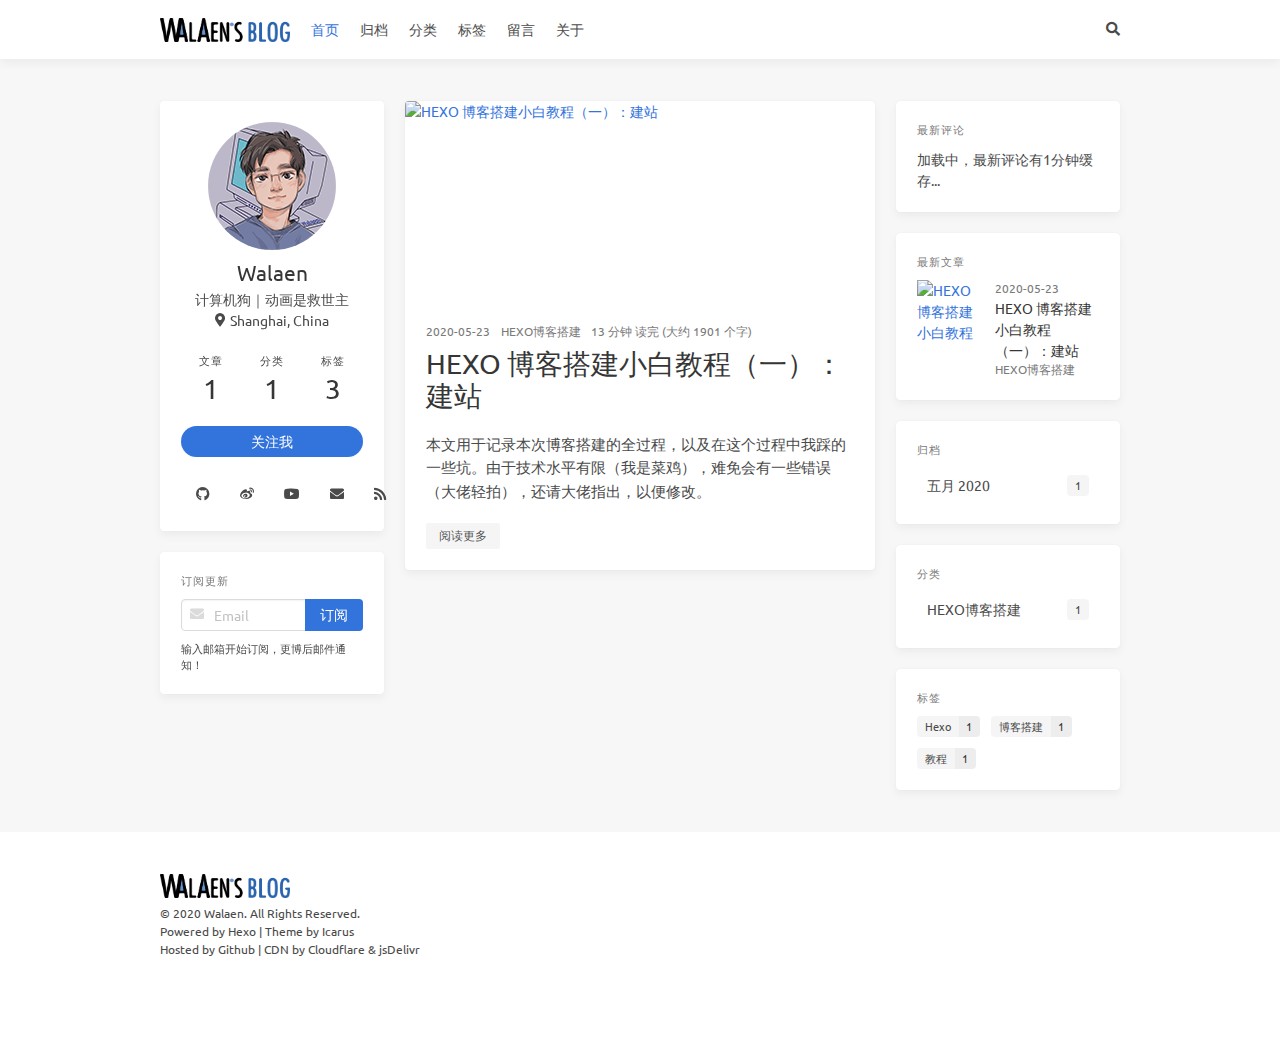
==== commit ab507ce8: "update 0523" ====
--- a/index.html
+++ b/index.html
@@ -1,5 +1,5 @@
 <!doctype html>
-<html lang="zh"><head><meta charset="utf-8"><meta name="generator" content="Hexo 4.2.0"><meta name="viewport" content="width=device-width, initial-scale=1, maximum-scale=1"><meta><title>Walaen&#039;s blog</title><meta description="Walaen的个人博客，学习技术，分享生活"><meta property="og:type" content="blog"><meta property="og:title" content="Walaen&#039;s blog"><meta property="og:url" content="https://walaen.com/"><meta property="og:site_name" content="Walaen&#039;s blog"><meta property="og:description" content="Walaen的个人博客，学习技术，分享生活"><meta property="og:locale" content="zh_CN"><meta property="og:image" content="https://walaen.com/img/og_image.png"><meta property="article:author" content="Walaen"><meta property="article:tag" content="walaen"><meta property="article:tag" content="machine-learning"><meta property="article:tag" content="机器学习"><meta property="twitter:card" content="summary"><meta property="twitter:image" content="/img/og_image.png"><script type="application/ld+json">{"@context":"https://schema.org","@type":"BlogPosting","mainEntityOfPage":{"@type":"WebPage","@id":"https://walaen.com"},"headline":"Walaen's blog","image":["https://walaen.com/img/og_image.png"],"author":{"@type":"Person","name":"Walaen"},"description":"Walaen的个人博客，学习技术，分享生活"}</script><link rel="icon" href="/img/favicon.svg"><link rel="stylesheet" href="https://cdnjs.loli.net/ajax/libs/font-awesome/5.12.0/css/all.min.css"><link rel="stylesheet" href="https://cdn.jsdelivr.net/npm/highlight.js@9.12.0/styles/atom-one-dark.css"><link rel="stylesheet" href="https://fonts.loli.net/css2?family=Ubuntu:wght@400;600&amp;family=Source+Code+Pro"><link rel="stylesheet" href="/css/default.css"><style>body>.footer,body>.navbar,body>.section{opacity:0}</style><!--!--><!--!--><link rel="stylesheet" href="https://cdn.jsdelivr.net/npm/lightgallery@1.6.8/dist/css/lightgallery.min.css"><link rel="stylesheet" href="https://cdn.jsdelivr.net/npm/justifiedGallery@3.7.0/dist/css/justifiedGallery.min.css"><!--!--><script src="https://cdn.jsdelivr.net/npm/pace-js@1.0.2/pace.min.js"></script></head><body class="is-3-column"><nav class="navbar navbar-main"><div class="container"><div class="navbar-brand justify-content-center"><a class="navbar-item navbar-logo" href="/"><img src="/img/logo.png" alt="Walaen&#039;s blog" height="28"></a></div><div class="navbar-menu"><div class="navbar-start"><a class="navbar-item is-active" href="/">首页</a><a class="navbar-item" href="/archives">归档</a><a class="navbar-item" href="/categories">分类</a><a class="navbar-item" href="/tags">标签</a><a class="navbar-item" href="/message">留言</a><a class="navbar-item" href="/about">关于</a></div><div class="navbar-end"><a class="navbar-item search" title="搜索" href="javascript:;" rel="external nofollow noreferrer"><i class="fas fa-search"></i></a></div></div></div></nav><section class="section"><div class="container"><div class="columns"><div class="column order-2 column-main is-8-tablet is-9-desktop is-6-widescreen"><div class="card"><div class="card-image"><a class="image is-7by3" href="/posts/10365.html"><img class="thumbnail" src="https://cdn.jsdelivr.net/gh/walaen/blog-img/2020/20200520000636.png" alt="HEXO 博客搭建小白教程（一）：建站"></a></div><article class="card-content article" role="article"><div class="article-meta size-small is-uppercase level is-mobile"><div class="level-left"><time class="level-item" dateTime="2020-05-23T05:00:00.000Z" title="2020-05-23T05:00:00.000Z">2020-05-23</time><span class="level-item"><a class="link-muted" href="/categories/HEXO%E5%8D%9A%E5%AE%A2%E6%90%AD%E5%BB%BA/">HEXO博客搭建</a></span><span class="level-item">13 分钟 读完 (大约 1883 个字)</span></div></div><h1 class="title is-3 is-size-4-mobile"><a class="link-muted" href="/posts/10365.html">HEXO 博客搭建小白教程（一）：建站</a></h1><div class="content"><p>本文用于记录本次博客搭建的全过程，以及在这个过程中我踩的一些坑。由于技术水平有限（我是菜鸡），难免会有一些错误（大佬轻拍），还请大佬指出，以便修改。</p></div><a class="article-more button is-small size-small" href="/posts/10365.html#more">阅读更多</a></article></div></div><div class="column column-left is-4-tablet is-3-desktop is-3-widescreen  order-1 is-sticky"><!--!--><div class="card widget"><div class="card-content"><nav class="level"><div class="level-item has-text-centered flex-shrink-1"><div><figure class="image is-128x128 mx-auto mb-2"><img class="is-rounded" src="/img/avatar.png" alt="Walaen"></figure><p class="title is-size-4 is-block line-height-inherit">Walaen</p><p class="is-size-6 is-block">计算机狗｜动画是救世主</p><p class="is-size-6 is-flex justify-content-center"><i class="fas fa-map-marker-alt mr-1"></i><span>Shanghai, China</span></p></div></div></nav><nav class="level is-mobile"><div class="level-item has-text-centered is-marginless"><div><p class="heading">文章</p><a href="/archives"><p class="title">1</p></a></div></div><div class="level-item has-text-centered is-marginless"><div><p class="heading">分类</p><a href="/categories"><p class="title">1</p></a></div></div><div class="level-item has-text-centered is-marginless"><div><p class="heading">标签</p><a href="/tags"><p class="title">3</p></a></div></div></nav><div class="level"><a class="level-item button is-primary is-rounded" href="https://github.com/walaen" target="_blank" rel="noopener external nofollow noreferrer">关注我</a></div><div class="level is-mobile"><a class="level-item button is-transparent is-marginless" target="_blank" rel="noopener external nofollow noreferrer" title="Github" href="https://github.com/walaen"><i class="fab fa-github"></i></a><a class="level-item button is-transparent is-marginless" target="_blank" rel="noopener external nofollow noreferrer" title="Weibo" href="https://weibo.com/u/7431775168"><i class="fab fa-weibo"></i></a><a class="level-item button is-transparent is-marginless" target="_blank" rel="noopener external nofollow noreferrer" title="Bilibili" href="https://space.bilibili.com/14828141"><i class="fab fa-youtube"></i></a><a class="level-item button is-transparent is-marginless" target="_blank" rel="noopener" title="Email" href="mailto:admin@walaen.com"><i class="fa fa-envelope"></i></a><a class="level-item button is-transparent is-marginless" target="_blank" rel="noopener" title="RSS" href="/atom.xml"><i class="fas fa-rss"></i></a></div></div></div><div class="card widget"><div class="card-content"><div class="menu"><h3 class="menu-label">订阅更新</h3><form action="https://feedburner.google.com/fb/a/mailverify" method="post" target="popupwindow" onsubmit="window.open(&#039;https://feedburner.google.com/fb/a/mailverify?uri=WalaensBlog&#039;,&#039;popupwindow&#039;,&#039;scrollbars=yes,width=550,height=520&#039;);return true"><input type="hidden" value="WalaensBlog" name="uri"><input type="hidden" name="loc" value="en_US"><div class="field has-addons"><div class="control has-icons-left is-expanded"><input class="input" name="email" type="email" placeholder="Email"><span class="icon is-small is-left"><i class="fas fa-envelope"></i></span></div><div class="control"><input class="button is-primary" type="submit" value="订阅"></div></div><p class="help">输入邮箱开始订阅，更博后邮件通知！</p></form></div></div></div><div class="column-right-shadow is-hidden-widescreen"></div></div><div class="column column-right is-4-tablet is-3-desktop is-3-widescreen is-hidden-touch is-hidden-desktop-only order-3"><div class="card widget"><div class="card-content"><h3 class="menu-label">最新评论</h3><span class="body_hot_comment">加载中，最新评论有1分钟缓存...</span></div></div><div class="card widget"><div class="card-content"><h3 class="menu-label">最新文章</h3><article class="media"><a class="media-left" href="/posts/10365.html"><p class="image is-64x64"><img class="thumbnail" src="https://cdn.jsdelivr.net/gh/walaen/blog-img/2020/20200520000636.png" alt="HEXO 博客搭建小白教程（一）：建站"></p></a><div class="media-content size-small"><p><time dateTime="2020-05-23T05:00:00.000Z">2020-05-23</time></p><p class="title is-6"><a class="link-muted" href="/posts/10365.html">HEXO 博客搭建小白教程（一）：建站</a></p><p class="is-uppercase"><a class="link-muted" href="/categories/HEXO%E5%8D%9A%E5%AE%A2%E6%90%AD%E5%BB%BA/">HEXO博客搭建</a></p></div></article></div></div><div class="card widget"><div class="card-content"><div class="menu"><h3 class="menu-label">归档</h3><ul class="menu-list"><li><a class="level is-mobile is-marginless" href="/archives/2020/05/"><span class="level-start"><span class="level-item">五月 2020</span></span><span class="level-end"><span class="level-item tag">1</span></span></a></li></ul></div></div></div><div class="card widget"><div class="card-content"><div class="menu"><h3 class="menu-label">分类</h3><ul class="menu-list"><li><a class="level is-mobile is-marginless" href="/categories/HEXO%E5%8D%9A%E5%AE%A2%E6%90%AD%E5%BB%BA/"><span class="level-start"><span class="level-item">HEXO博客搭建</span></span><span class="level-end"><span class="level-item tag">1</span></span></a></li></ul></div></div></div><div class="card widget"><div class="card-content"><div class="menu"><h3 class="menu-label">标签</h3><div class="field is-grouped is-grouped-multiline"><div class="control"><a class="tags has-addons" href="/tags/Hexo/"><span class="tag">Hexo</span><span class="tag is-grey-lightest">1</span></a></div><div class="control"><a class="tags has-addons" href="/tags/%E5%8D%9A%E5%AE%A2%E6%90%AD%E5%BB%BA/"><span class="tag">博客搭建</span><span class="tag is-grey-lightest">1</span></a></div><div class="control"><a class="tags has-addons" href="/tags/%E6%95%99%E7%A8%8B/"><span class="tag">教程</span><span class="tag is-grey-lightest">1</span></a></div></div></div></div></div></div></div></div></section><footer class="footer"><div class="container"><div class="level"><div class="level-start"><a class="footer-logo is-block mb-2" href="/"><img src="/img/logo.png" alt="Walaen&#039;s blog" height="28"></a><p class="size-small"><span>&copy; 2020 Walaen</span>. All Rights Reserved.<br>Powered by Hexo | Theme by Icarus<br>Hosted by Github | CDN by Cloudflare &amp; jsDelivr</p></div><div class="level-end"></div></div></div></footer><script src="https://cdn.jsdelivr.net/npm/jquery@3.3.1/dist/jquery.min.js"></script><script src="https://cdn.jsdelivr.net/npm/moment@2.22.2/min/moment-with-locales.min.js"></script><script>moment.locale("zh-CN");</script><script>var IcarusThemeSettings = {
+<html lang="zh"><head><meta charset="utf-8"><meta name="generator" content="Hexo 4.2.0"><meta name="viewport" content="width=device-width, initial-scale=1, maximum-scale=1"><meta><title>Walaen&#039;s blog</title><meta description="Walaen的个人博客，学习技术，分享生活"><meta property="og:type" content="blog"><meta property="og:title" content="Walaen&#039;s blog"><meta property="og:url" content="https://walaen.com/"><meta property="og:site_name" content="Walaen&#039;s blog"><meta property="og:description" content="Walaen的个人博客，学习技术，分享生活"><meta property="og:locale" content="zh_CN"><meta property="og:image" content="https://walaen.com/img/og_image.png"><meta property="article:author" content="Walaen"><meta property="article:tag" content="walaen"><meta property="article:tag" content="machine-learning"><meta property="article:tag" content="机器学习"><meta property="twitter:card" content="summary"><meta property="twitter:image" content="/img/og_image.png"><script type="application/ld+json">{"@context":"https://schema.org","@type":"BlogPosting","mainEntityOfPage":{"@type":"WebPage","@id":"https://walaen.com"},"headline":"Walaen's blog","image":["https://walaen.com/img/og_image.png"],"author":{"@type":"Person","name":"Walaen"},"description":"Walaen的个人博客，学习技术，分享生活"}</script><link rel="icon" href="/img/favicon.svg"><link rel="stylesheet" href="https://cdnjs.loli.net/ajax/libs/font-awesome/5.12.0/css/all.min.css"><link rel="stylesheet" href="https://cdn.jsdelivr.net/npm/highlight.js@9.12.0/styles/atom-one-dark.css"><link rel="stylesheet" href="https://fonts.loli.net/css2?family=Ubuntu:wght@400;600&amp;family=Source+Code+Pro"><link rel="stylesheet" href="/css/default.css"><style>body>.footer,body>.navbar,body>.section{opacity:0}</style><!--!--><!--!--><link rel="stylesheet" href="https://cdn.jsdelivr.net/npm/lightgallery@1.6.8/dist/css/lightgallery.min.css"><link rel="stylesheet" href="https://cdn.jsdelivr.net/npm/justifiedGallery@3.7.0/dist/css/justifiedGallery.min.css"><!--!--><script src="https://cdn.jsdelivr.net/npm/pace-js@1.0.2/pace.min.js"></script></head><body class="is-3-column"><nav class="navbar navbar-main"><div class="container"><div class="navbar-brand justify-content-center"><a class="navbar-item navbar-logo" href="/"><img src="/img/logo.png" alt="Walaen&#039;s blog" height="28"></a></div><div class="navbar-menu"><div class="navbar-start"><a class="navbar-item is-active" href="/">首页</a><a class="navbar-item" href="/archives">归档</a><a class="navbar-item" href="/categories">分类</a><a class="navbar-item" href="/tags">标签</a><a class="navbar-item" href="/message">留言</a><a class="navbar-item" href="/about">关于</a></div><div class="navbar-end"><a class="navbar-item search" title="搜索" href="javascript:;" rel="external nofollow noreferrer"><i class="fas fa-search"></i></a></div></div></div></nav><section class="section"><div class="container"><div class="columns"><div class="column order-2 column-main is-8-tablet is-9-desktop is-6-widescreen"><div class="card"><div class="card-image"><a class="image is-7by3" href="/posts/10365.html"><img class="thumbnail" src="https://cdn.jsdelivr.net/gh/walaen/blog-img/2020/20200520000636.png" alt="HEXO 博客搭建小白教程（一）：建站"></a></div><article class="card-content article" role="article"><div class="article-meta size-small is-uppercase level is-mobile"><div class="level-left"><time class="level-item" dateTime="2020-05-23T05:00:00.000Z" title="2020-05-23T05:00:00.000Z">2020-05-23</time><span class="level-item"><a class="link-muted" href="/categories/HEXO%E5%8D%9A%E5%AE%A2%E6%90%AD%E5%BB%BA/">HEXO博客搭建</a></span><span class="level-item">13 分钟 读完 (大约 1901 个字)</span></div></div><h1 class="title is-3 is-size-4-mobile"><a class="link-muted" href="/posts/10365.html">HEXO 博客搭建小白教程（一）：建站</a></h1><div class="content"><p>本文用于记录本次博客搭建的全过程，以及在这个过程中我踩的一些坑。由于技术水平有限（我是菜鸡），难免会有一些错误（大佬轻拍），还请大佬指出，以便修改。</p></div><a class="article-more button is-small size-small" href="/posts/10365.html#more">阅读更多</a></article></div></div><div class="column column-left is-4-tablet is-3-desktop is-3-widescreen  order-1 is-sticky"><!--!--><div class="card widget"><div class="card-content"><nav class="level"><div class="level-item has-text-centered flex-shrink-1"><div><figure class="image is-128x128 mx-auto mb-2"><img class="is-rounded" src="/img/avatar.png" alt="Walaen"></figure><p class="title is-size-4 is-block line-height-inherit">Walaen</p><p class="is-size-6 is-block">计算机狗｜动画是救世主</p><p class="is-size-6 is-flex justify-content-center"><i class="fas fa-map-marker-alt mr-1"></i><span>Shanghai, China</span></p></div></div></nav><nav class="level is-mobile"><div class="level-item has-text-centered is-marginless"><div><p class="heading">文章</p><a href="/archives"><p class="title">1</p></a></div></div><div class="level-item has-text-centered is-marginless"><div><p class="heading">分类</p><a href="/categories"><p class="title">1</p></a></div></div><div class="level-item has-text-centered is-marginless"><div><p class="heading">标签</p><a href="/tags"><p class="title">3</p></a></div></div></nav><div class="level"><a class="level-item button is-primary is-rounded" href="https://github.com/walaen" target="_blank" rel="noopener external nofollow noreferrer">关注我</a></div><div class="level is-mobile"><a class="level-item button is-transparent is-marginless" target="_blank" rel="noopener external nofollow noreferrer" title="Github" href="https://github.com/walaen"><i class="fab fa-github"></i></a><a class="level-item button is-transparent is-marginless" target="_blank" rel="noopener external nofollow noreferrer" title="Weibo" href="https://weibo.com/u/7431775168"><i class="fab fa-weibo"></i></a><a class="level-item button is-transparent is-marginless" target="_blank" rel="noopener external nofollow noreferrer" title="Bilibili" href="https://space.bilibili.com/14828141"><i class="fab fa-youtube"></i></a><a class="level-item button is-transparent is-marginless" target="_blank" rel="noopener" title="Email" href="mailto:admin@walaen.com"><i class="fa fa-envelope"></i></a><a class="level-item button is-transparent is-marginless" target="_blank" rel="noopener" title="RSS" href="/atom.xml"><i class="fas fa-rss"></i></a></div></div></div><div class="card widget"><div class="card-content"><div class="menu"><h3 class="menu-label">订阅更新</h3><form action="https://feedburner.google.com/fb/a/mailverify" method="post" target="popupwindow" onsubmit="window.open(&#039;https://feedburner.google.com/fb/a/mailverify?uri=WalaensBlog&#039;,&#039;popupwindow&#039;,&#039;scrollbars=yes,width=550,height=520&#039;);return true"><input type="hidden" value="WalaensBlog" name="uri"><input type="hidden" name="loc" value="en_US"><div class="field has-addons"><div class="control has-icons-left is-expanded"><input class="input" name="email" type="email" placeholder="Email"><span class="icon is-small is-left"><i class="fas fa-envelope"></i></span></div><div class="control"><input class="button is-primary" type="submit" value="订阅"></div></div><p class="help">输入邮箱开始订阅，更博后邮件通知！</p></form></div></div></div><div class="column-right-shadow is-hidden-widescreen"></div></div><div class="column column-right is-4-tablet is-3-desktop is-3-widescreen is-hidden-touch is-hidden-desktop-only order-3"><div class="card widget"><div class="card-content"><h3 class="menu-label">最新评论</h3><span class="body_hot_comment">加载中，最新评论有1分钟缓存...</span></div></div><div class="card widget"><div class="card-content"><h3 class="menu-label">最新文章</h3><article class="media"><a class="media-left" href="/posts/10365.html"><p class="image is-64x64"><img class="thumbnail" src="https://cdn.jsdelivr.net/gh/walaen/blog-img/2020/20200520000636.png" alt="HEXO 博客搭建小白教程（一）：建站"></p></a><div class="media-content size-small"><p><time dateTime="2020-05-23T05:00:00.000Z">2020-05-23</time></p><p class="title is-6"><a class="link-muted" href="/posts/10365.html">HEXO 博客搭建小白教程（一）：建站</a></p><p class="is-uppercase"><a class="link-muted" href="/categories/HEXO%E5%8D%9A%E5%AE%A2%E6%90%AD%E5%BB%BA/">HEXO博客搭建</a></p></div></article></div></div><div class="card widget"><div class="card-content"><div class="menu"><h3 class="menu-label">归档</h3><ul class="menu-list"><li><a class="level is-mobile is-marginless" href="/archives/2020/05/"><span class="level-start"><span class="level-item">五月 2020</span></span><span class="level-end"><span class="level-item tag">1</span></span></a></li></ul></div></div></div><div class="card widget"><div class="card-content"><div class="menu"><h3 class="menu-label">分类</h3><ul class="menu-list"><li><a class="level is-mobile is-marginless" href="/categories/HEXO%E5%8D%9A%E5%AE%A2%E6%90%AD%E5%BB%BA/"><span class="level-start"><span class="level-item">HEXO博客搭建</span></span><span class="level-end"><span class="level-item tag">1</span></span></a></li></ul></div></div></div><div class="card widget"><div class="card-content"><div class="menu"><h3 class="menu-label">标签</h3><div class="field is-grouped is-grouped-multiline"><div class="control"><a class="tags has-addons" href="/tags/Hexo/"><span class="tag">Hexo</span><span class="tag is-grey-lightest">1</span></a></div><div class="control"><a class="tags has-addons" href="/tags/%E5%8D%9A%E5%AE%A2%E6%90%AD%E5%BB%BA/"><span class="tag">博客搭建</span><span class="tag is-grey-lightest">1</span></a></div><div class="control"><a class="tags has-addons" href="/tags/%E6%95%99%E7%A8%8B/"><span class="tag">教程</span><span class="tag is-grey-lightest">1</span></a></div></div></div></div></div></div></div></div></section><footer class="footer"><div class="container"><div class="level"><div class="level-start"><a class="footer-logo is-block mb-2" href="/"><img src="/img/logo.png" alt="Walaen&#039;s blog" height="28"></a><p class="size-small"><span>&copy; 2020 Walaen</span>. All Rights Reserved.<br>Powered by Hexo | Theme by Icarus<br>Hosted by Github | CDN by Cloudflare &amp; jsDelivr</p></div><div class="level-end"></div></div></div></footer><script src="https://cdn.jsdelivr.net/npm/jquery@3.3.1/dist/jquery.min.js"></script><script src="https://cdn.jsdelivr.net/npm/moment@2.22.2/min/moment-with-locales.min.js"></script><script>moment.locale("zh-CN");</script><script>var IcarusThemeSettings = {
             site: {
                 url: 'https://walaen.com',
                 external_link: {"enable":true,"exclude":[]}
